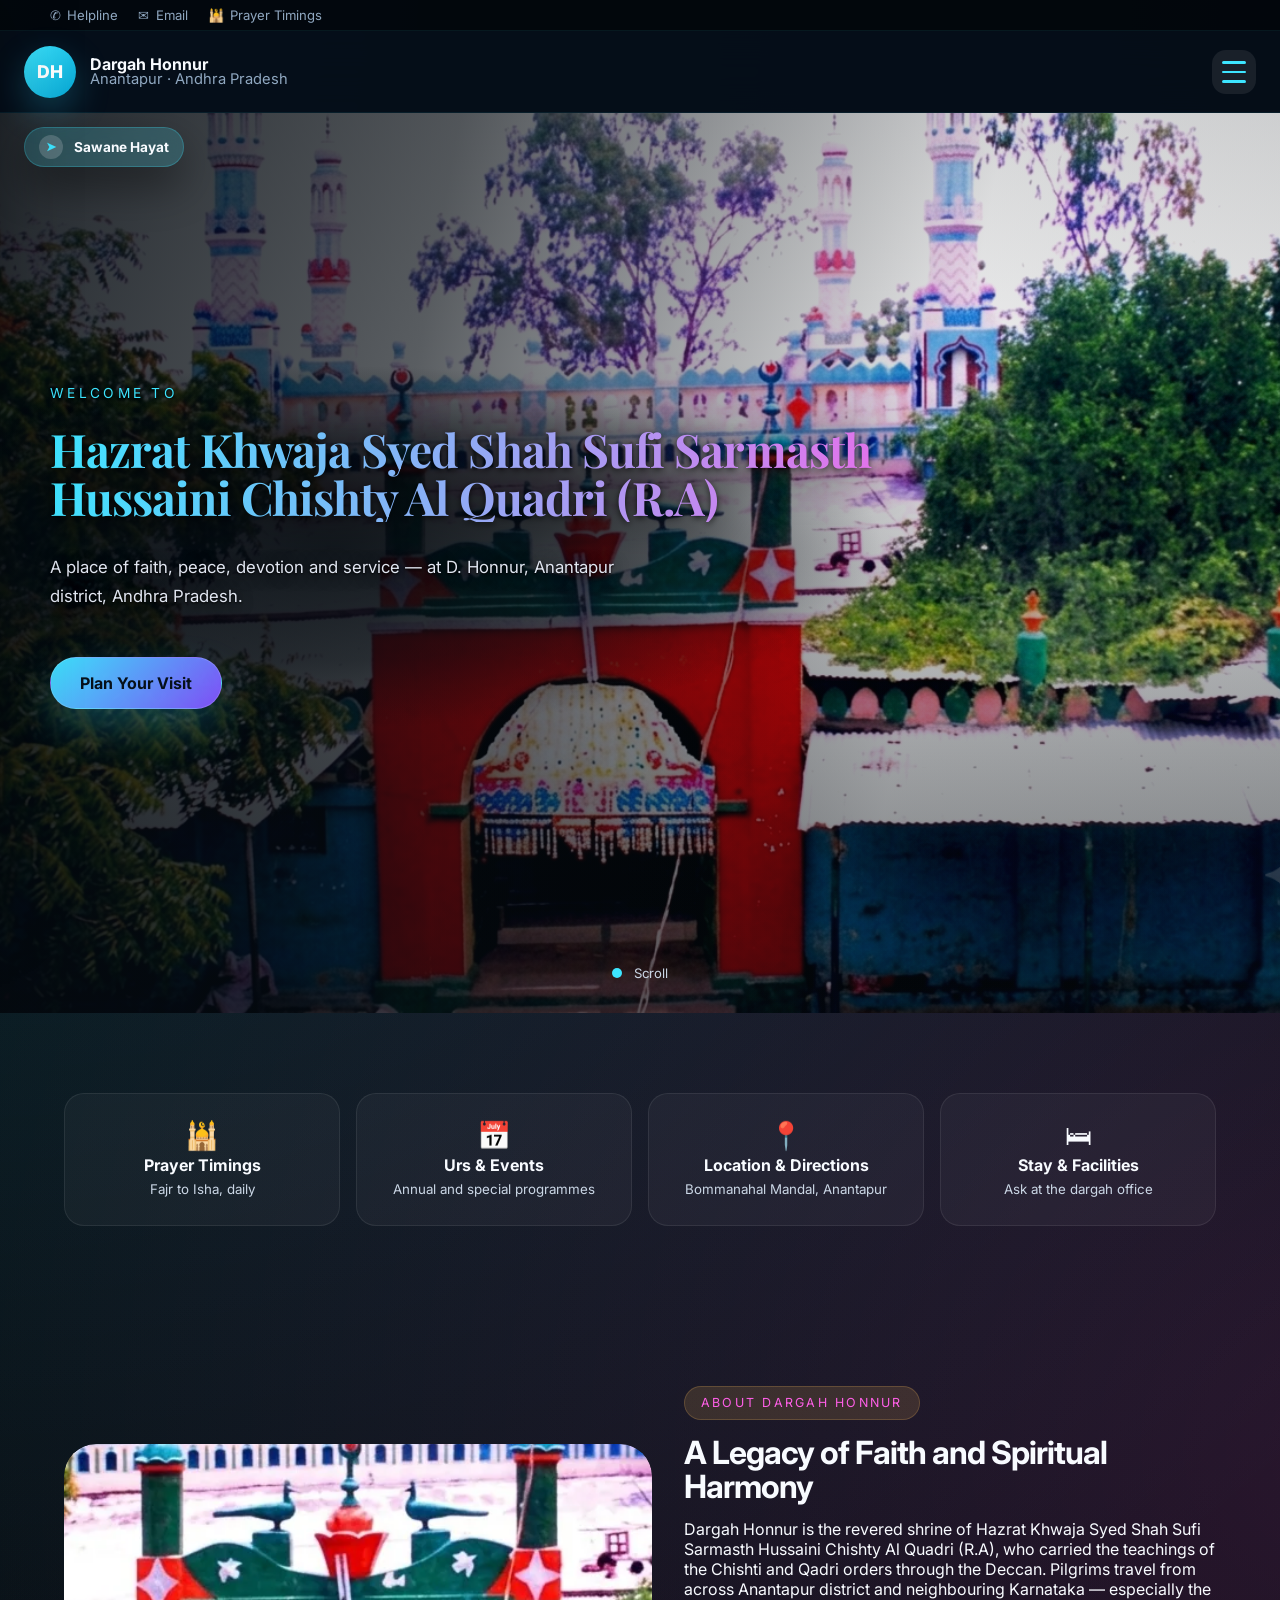
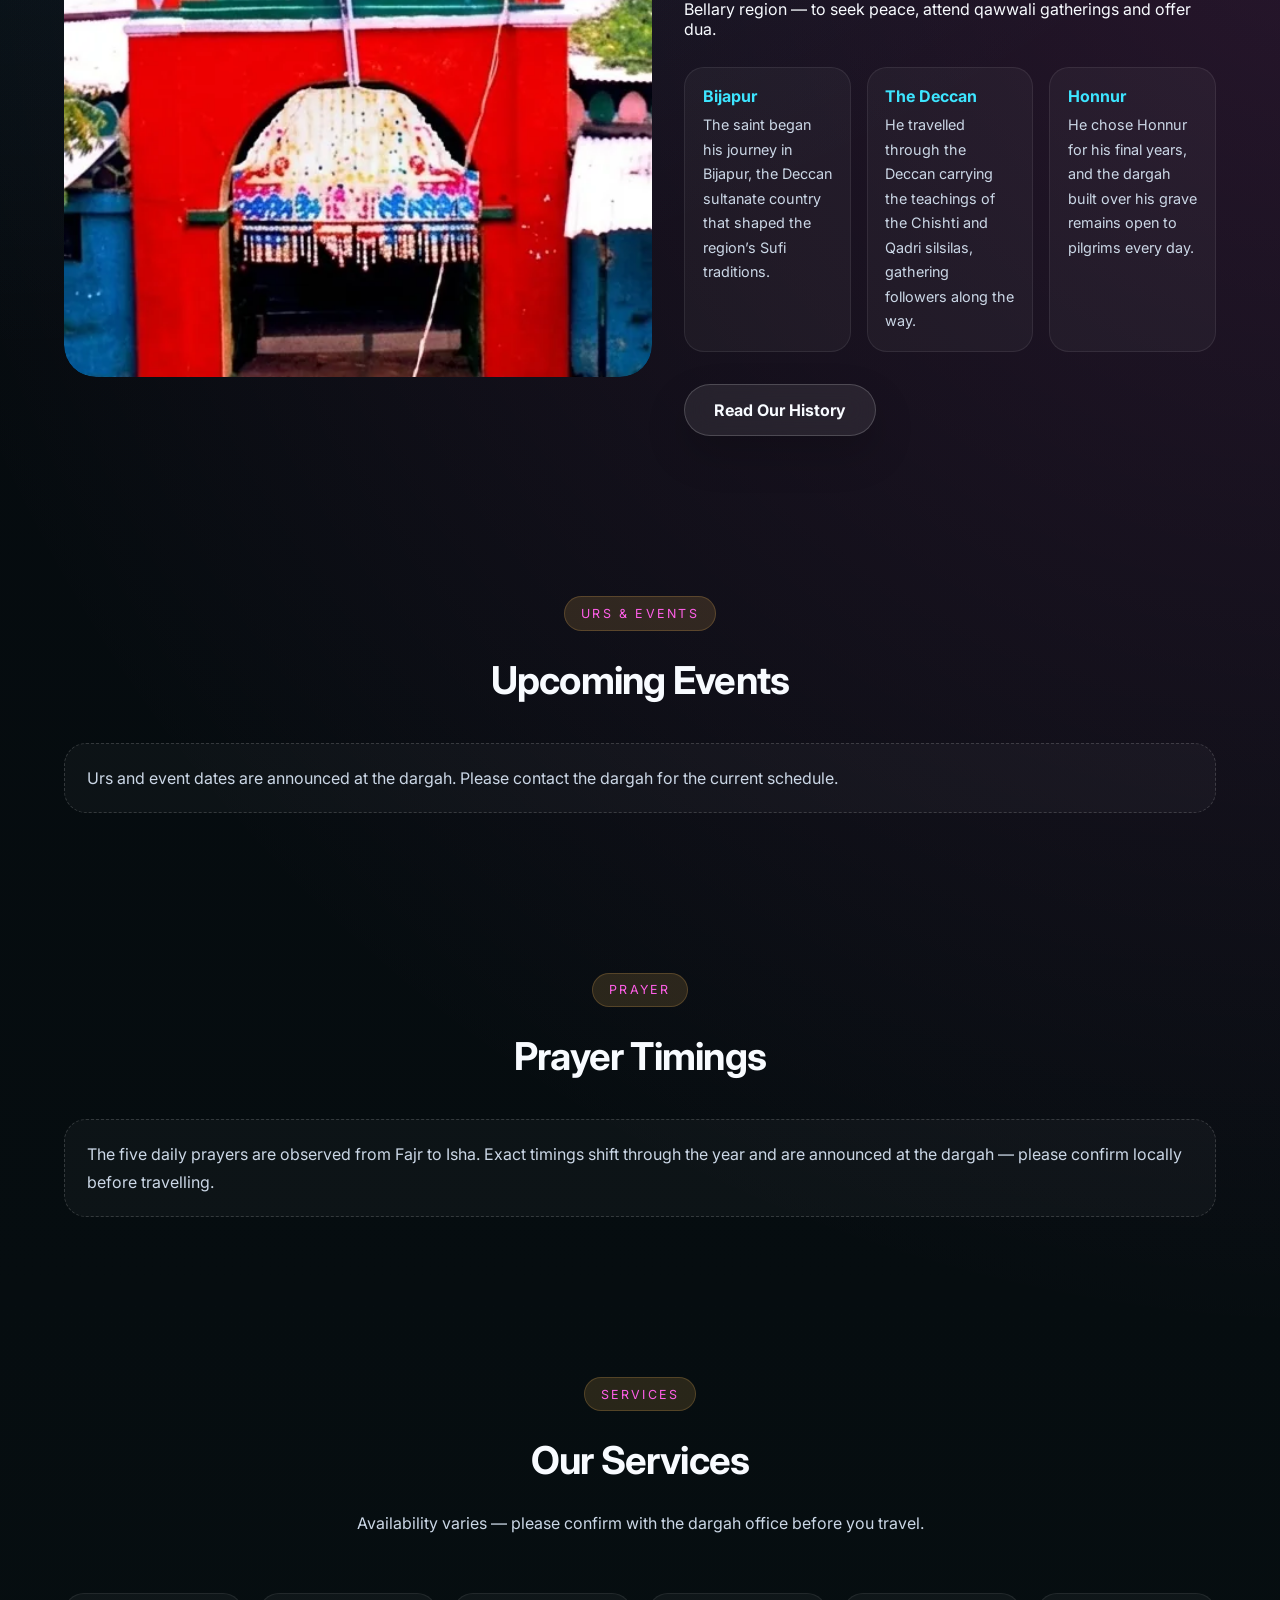
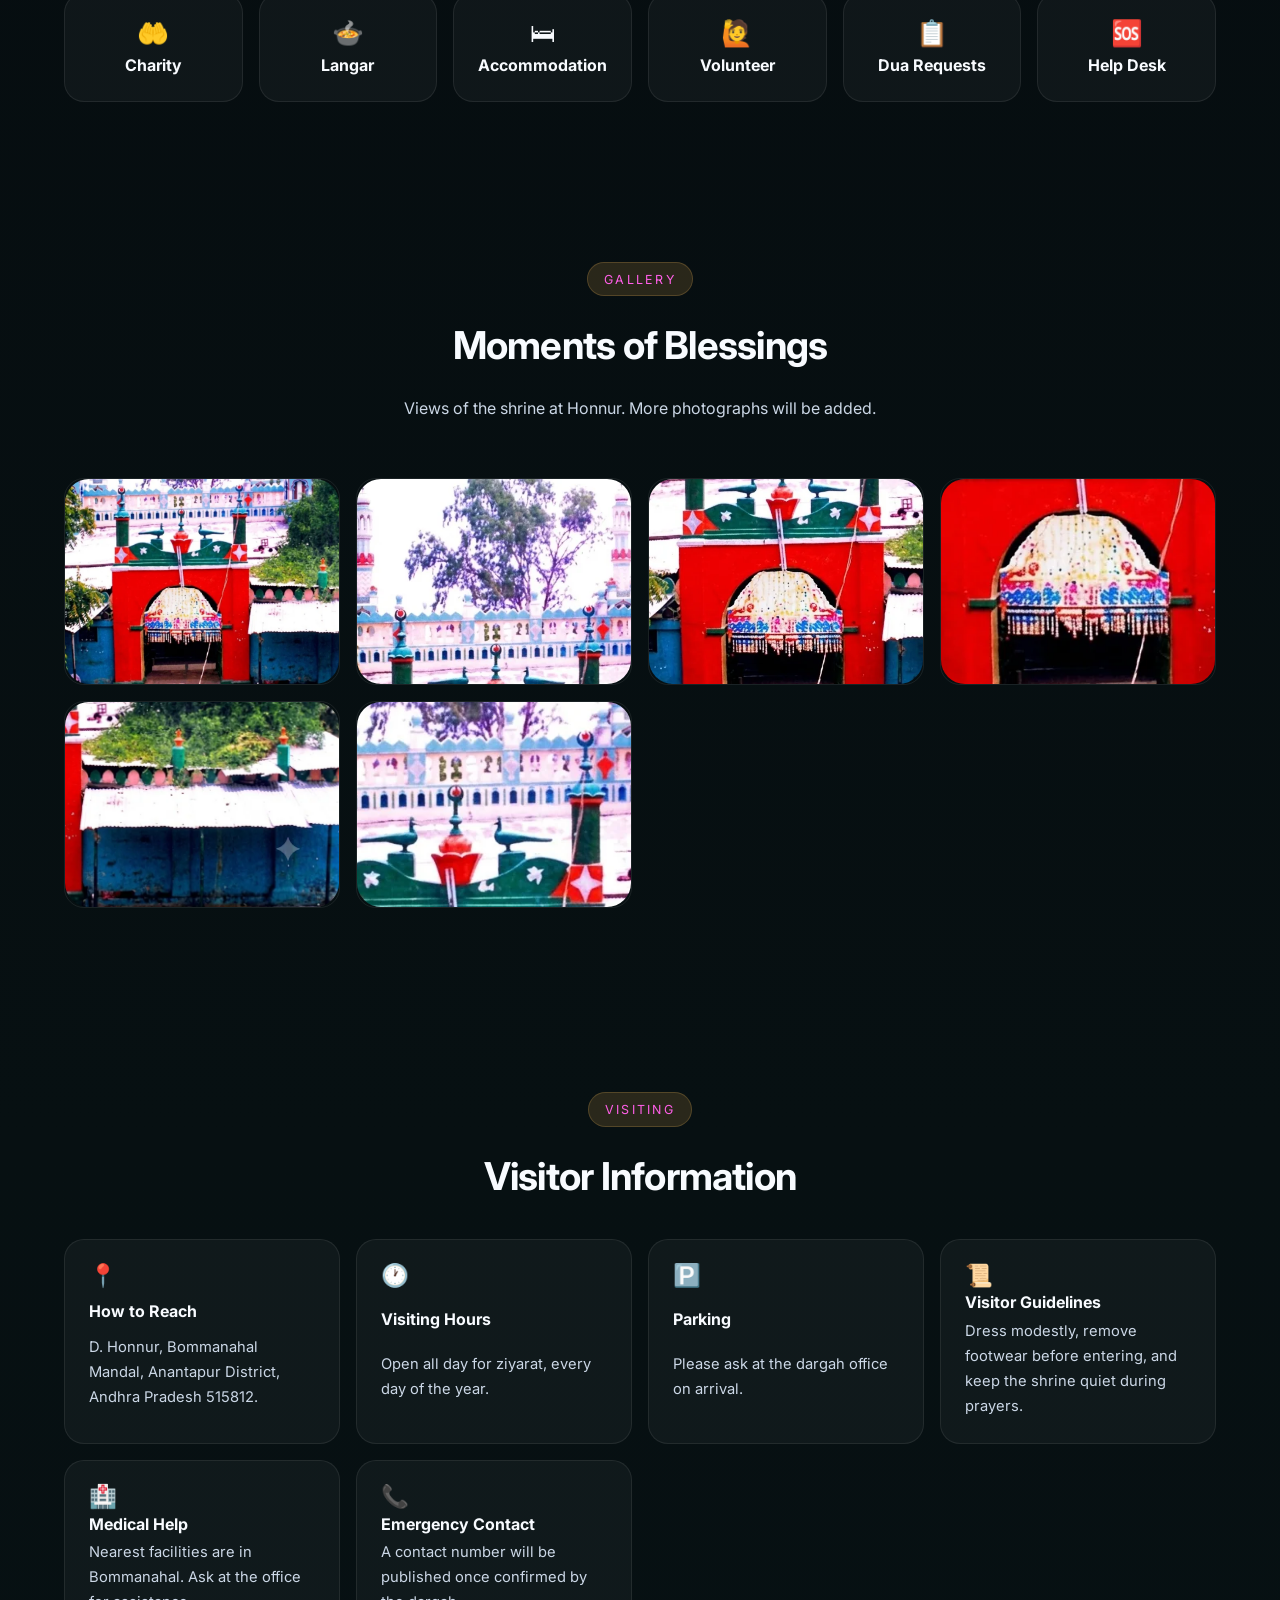
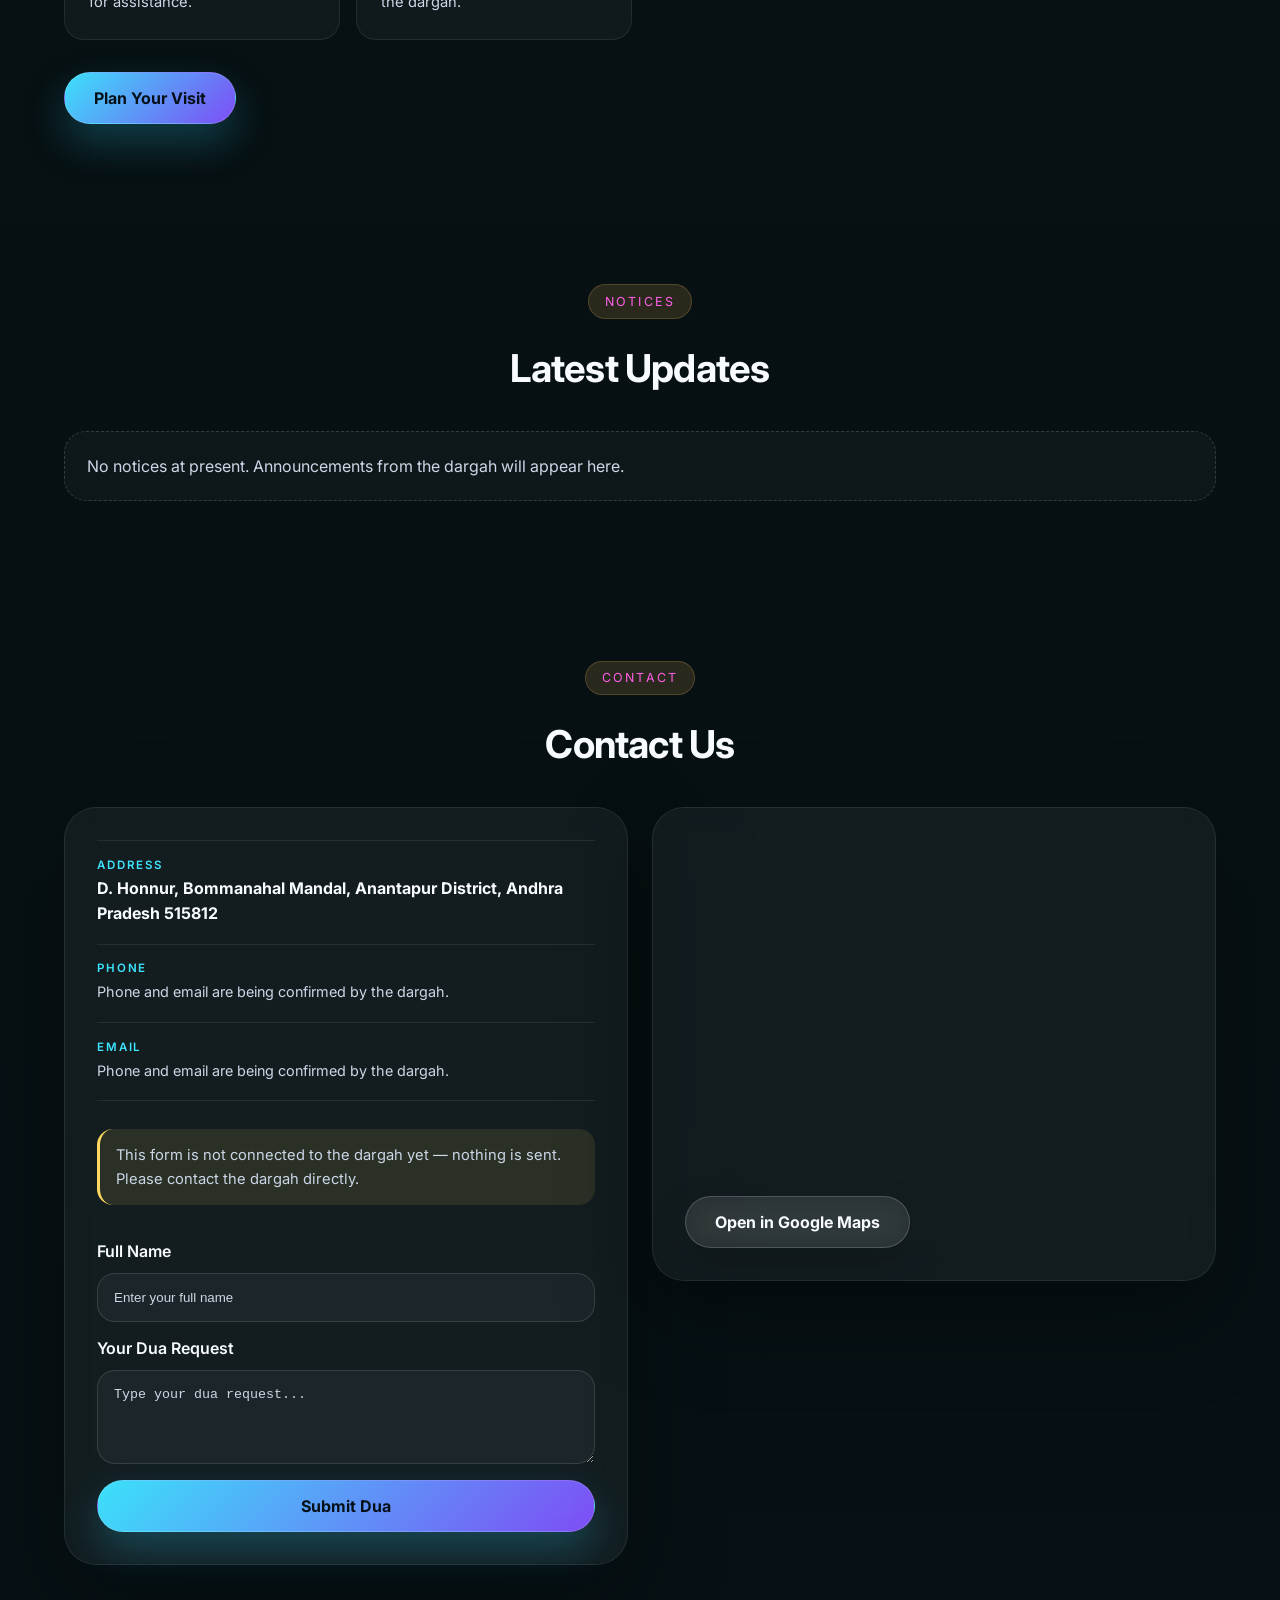
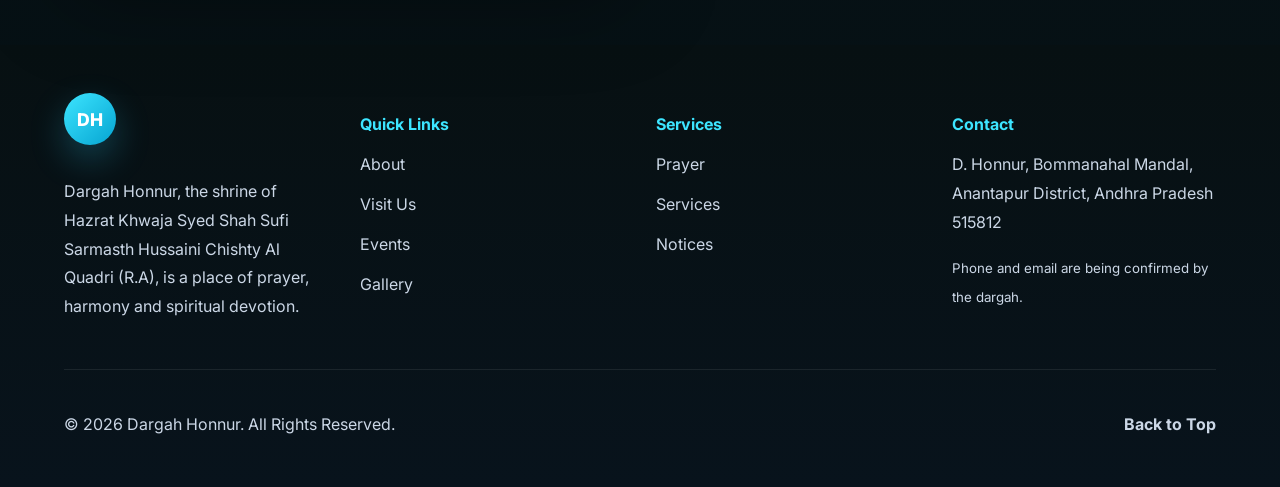
==== html/honnur-vali.html @ 1c740309 "Add Ziyarat directory home page; move shrine page to its own URL The site becomes a directory in fro" ====
<!DOCTYPE html>
<html lang="en" dir="ltr">
<head>
  <meta charset="UTF-8" />
  <meta name="viewport" content="width=device-width, initial-scale=1.0" />
  <title>Hazrat Khwaja Syed Shah Sufi Sarmasth Hussaini Chishty Al Quadri (R.A) | Dargah Honnur</title>
  <meta name="description" content="Dargah Honnur — the shrine of Hazrat Khwaja Syed Shah Sufi Sarmasth Hussaini Chishty Al Quadri (R.A) at D. Honnur, Bommanahal Mandal, Anantapur district, Andhra Pradesh." />
  <meta name="theme-color" content="#04070c" />
  <link rel="preconnect" href="https://fonts.googleapis.com" />
  <link rel="preconnect" href="https://fonts.gstatic.com" crossorigin />
  <link href="https://fonts.googleapis.com/css2?family=Inter:wght@400;500;600;700;800&family=Playfair+Display:wght@600;700;800&family=Noto+Naskh+Arabic:wght@400;500;600;700&family=Noto+Sans+Devanagari:wght@400;500;600;700&display=swap" rel="stylesheet" />
  <link rel="stylesheet" href="./assets/styles.css?v=28" />
  <link rel="stylesheet" href="./assets/effects.css?v=5" />
</head>
<body>
  <div class="scroll-progress" aria-hidden="true"></div>
  <div class="page-shell">

    <header class="site-header" id="top">
      <!-- ---------------------------------------------------------- top bar -->
      <div class="utility-bar">
        <div class="container utility-bar__inner">
          <nav class="utility-links" data-i18n-aria="ariaUtilityLinks" aria-label="Quick contact">
            <a href="#contact"><span aria-hidden="true">✆</span><span data-i18n="utilHelpline">Helpline</span></a>
            <a href="#contact"><span aria-hidden="true">✉</span><span data-i18n="utilEmail">Email</span></a>
            <a href="#prayer"><span aria-hidden="true">🕌</span><span data-i18n="utilPrayer">Prayer Timings</span></a>
          </nav>
          <nav class="lang-switch" data-i18n-aria="ariaLanguageSelection" aria-label="Language selection">
            <a href="#" class="lang-switch__link" data-lang="en" lang="en">English</a>
            <a href="#" class="lang-switch__link" data-lang="ur" lang="ur">اردو</a>
            <a href="#" class="lang-switch__link" data-lang="hi" lang="hi">हिंदी</a>
          </nav>
        </div>
      </div>

      <!-- ----------------------------------------------------------- header -->
      <div class="site-nav">
        <a class="brand" href="#top">
          <span class="logo-mark" aria-hidden="true">DH</span>
          <span class="brand-copy">
            <span class="brand-name" data-i18n="brandName">Dargah Honnur</span>
            <span class="brand-subtitle" data-i18n="brandTagline">Anantapur · Andhra Pradesh</span>
          </span>
        </a>

        <button class="menu-toggle" aria-expanded="false" aria-controls="mobileMenu" data-i18n-aria="ariaOpenMenu" aria-label="Open navigation menu">
          <span></span><span></span><span></span>
        </button>

        <nav class="nav-links" id="primaryMenu" data-i18n-aria="ariaPrimaryNavigation" aria-label="Primary navigation">
          <a class="nav-link" href="#home" data-i18n="navHome">Home</a>
          <a class="nav-link" href="#about" data-i18n="navAbout">About</a>
          <a class="nav-link" href="#visit" data-i18n="navVisit">Visit Us</a>
          <a class="nav-link" href="#prayer" data-i18n="navPrayer">Prayer</a>
          <a class="nav-link" href="#events" data-i18n="navEvents">Urs &amp; Events</a>
          <a class="nav-link" href="#gallery" data-i18n="navGallery">Gallery</a>
        </nav>
      </div>

      <!-- ------------------------------------------------------ mobile menu -->
      <div class="mobile-menu" id="mobileMenu" aria-hidden="true">
        <div class="mobile-menu__panel">
          <div class="mobile-menu__header">
            <div class="brand mobile-brand">
              <span class="logo-mark" aria-hidden="true">DH</span>
              <span class="brand-copy">
                <span class="brand-name" data-i18n="brandName">Dargah Honnur</span>
                <span class="brand-subtitle" data-i18n="brandTagline">Anantapur · Andhra Pradesh</span>
              </span>
            </div>
            <button class="menu-toggle menu-toggle--close" aria-expanded="true" data-i18n-aria="ariaCloseMenu" aria-label="Close menu">
              <span></span><span></span><span></span>
            </button>
          </div>
          <nav class="mobile-nav" data-i18n-aria="ariaMobileNavigation" aria-label="Mobile navigation">
            <a class="mobile-nav__link" href="#home" data-i18n="navHome">Home</a>
            <a class="mobile-nav__link" href="#about" data-i18n="navAbout">About</a>
            <a class="mobile-nav__link" href="#visit" data-i18n="navVisit">Visit Us</a>
            <a class="mobile-nav__link" href="#prayer" data-i18n="navPrayer">Prayer</a>
            <a class="mobile-nav__link" href="#events" data-i18n="navEvents">Urs &amp; Events</a>
            <a class="mobile-nav__link" href="#services" data-i18n="navServices">Services</a>
            <a class="mobile-nav__link" href="#gallery" data-i18n="navGallery">Gallery</a>
            <a class="mobile-nav__link" href="#contact" data-i18n="navContact">Contact</a>
          </nav>
          <div class="mobile-menu__footer">
            <div class="mobile-menu__section">
              <span class="mobile-menu__section-title" data-i18n="mobileStoriesLabel">Spiritual Stories</span>
              <div class="mobile-sawane">
                <button class="mobile-sawane__item" type="button" data-item="sawane" data-i18n="sawaneItem1">Early Life and Blessings</button>
                <button class="mobile-sawane__item" type="button" data-item="karamat" data-i18n="sawaneItem2">Miracles and Karamat</button>
                <button class="mobile-sawane__item" type="button" data-item="heritage" data-i18n="sawaneItem3">Legacy of Service</button>
              </div>
            </div>
            <div class="mobile-menu__section">
              <span class="mobile-menu__section-title" data-i18n="mobileLanguageLabel">Language</span>
              <nav class="mobile-lang" data-i18n-aria="ariaLanguageSelection" aria-label="Language selection">
                <button class="mobile-lang__link" type="button" data-lang="en" lang="en">English</button>
                <button class="mobile-lang__link" type="button" data-lang="ur" lang="ur">اردو</button>
                <button class="mobile-lang__link" type="button" data-lang="hi" lang="hi">हिंदी</button>
              </nav>
            </div>
          </div>
        </div>
        <button class="mobile-menu__overlay" type="button" data-i18n-aria="ariaCloseMenu" aria-label="Close menu"></button>
      </div>
    </header>

    <!-- Floating launcher: outside .site-nav because that element's
         backdrop-filter would become the containing block for position:fixed. -->
    <div class="nav-sawane">
      <button class="btn btn-secondary nav-sawane__btn" id="sawaneCta" type="button" aria-expanded="false" aria-controls="sawaneDropdown"><span class="btn-icon" aria-hidden="true">➤</span><span data-i18n="exploreSawane">Sawane Hayat</span></button>
      <div class="sawane-dropdown" id="sawaneDropdown" aria-hidden="true">
        <div class="sawane-dropdown__header">
          <strong data-i18n="sawaneDropdownTitle">Sawane Hayat</strong>
          <button class="sawane-dropdown__close" type="button" data-i18n-aria="ariaCloseSawane" aria-label="Close sawane list">×</button>
        </div>
        <ul class="sawane-list">
          <li><button class="sawane-list__item" type="button" data-item="sawane" data-i18n="sawaneItem1">Early Life and Blessings</button></li>
          <li><button class="sawane-list__item" type="button" data-item="karamat" data-i18n="sawaneItem2">Miracles and Karamat</button></li>
          <li><button class="sawane-list__item" type="button" data-item="heritage" data-i18n="sawaneItem3">Legacy of Service</button></li>
        </ul>
      </div>
    </div>

    <main>
      <!-- ------------------------------------------------------------- hero -->
      <section class="hero" id="home">
        <div class="hero__visual" aria-hidden="true"></div>
        <div class="hero__overlay"></div>
        <div class="hero__inner container">
          <span class="eyebrow" data-i18n="welcome">Welcome to</span>
          <h1 class="hero__title" data-i18n="heroTitle">Hazrat Khwaja Syed Shah Sufi Sarmasth Hussaini Chishty Al Quadri (R.A)</h1>
          <p class="hero__text" data-i18n="heroTagline">A place of faith, peace, devotion and service — at D. Honnur, Anantapur district, Andhra Pradesh.</p>
          <div class="hero__actions">
            <a class="btn btn-primary" href="#visit" data-i18n="planVisit">Plan Your Visit</a>
          </div>
        </div>
        <a class="scroll-indicator" href="#quick" data-i18n-aria="ariaScrollAbout" aria-label="Scroll to quick access">
          <span class="scroll-indicator__dot"></span>
          <span data-i18n="scrollLabel">Scroll</span>
        </a>
      </section>

      <!-- ----------------------------------------------------- quick access -->
      <section class="section quick" id="quick">
        <div class="container">
          <div class="quick-grid stagger">
            <a class="quick-tile" href="#prayer">
              <span class="quick-tile__icon" aria-hidden="true">🕌</span>
              <strong data-i18n="quickPrayer">Prayer Timings</strong>
              <small data-i18n="quickPrayerNote">Fajr to Isha, daily</small>
            </a>
            <a class="quick-tile" href="#events">
              <span class="quick-tile__icon" aria-hidden="true">📅</span>
              <strong data-i18n="quickEvents">Urs &amp; Events</strong>
              <small data-i18n="quickEventsNote">Annual and special programmes</small>
            </a>
            <a class="quick-tile" href="#visit">
              <span class="quick-tile__icon" aria-hidden="true">📍</span>
              <strong data-i18n="quickLocation">Location &amp; Directions</strong>
              <small data-i18n="quickLocationNote">Bommanahal Mandal, Anantapur</small>
            </a>
            <a class="quick-tile" href="#services">
              <span class="quick-tile__icon" aria-hidden="true">🛏</span>
              <strong data-i18n="quickStay">Stay &amp; Facilities</strong>
              <small data-i18n="quickStayNote">Ask at the dargah office</small>
            </a>
          </div>
        </div>
      </section>

      <!-- ------------------------------------------------------------ about -->
      <section class="section about fade-up" id="about">
        <div class="container section-grid about-grid">
          <div class="about-media">
            <img src="./assets/images/shrine-gateway.webp" alt="The gateway of Dargah Honnur" width="500" height="533" loading="lazy" decoding="async" />
          </div>
          <div class="about-copy">
            <span class="section-label" data-i18n="labelAboutSection">About the Dargah</span>
            <h2 data-i18n="aboutHeading">A shrine of the Deccan</h2>
            <p data-i18n="aboutText">Dargah Honnur is the revered shrine of Hazrat Khwaja Syed Shah Sufi Sarmasth Hussaini Chishty Al Quadri (R.A), who carried the teachings of the Chishti and Qadri orders through the Deccan. Pilgrims travel from across Anantapur district and neighbouring Karnataka — especially the Bellary region — to seek peace, attend qawwali gatherings and offer dua.</p>
            <div class="journey stagger">
              <article><strong data-i18n="historyCard1Title">Bijapur</strong><p data-i18n="historyCard1Text">The saint began his journey in Bijapur, the Deccan sultanate country that shaped the region's Sufi traditions.</p></article>
              <article><strong data-i18n="historyCard2Title">The Deccan</strong><p data-i18n="historyCard2Text">He travelled through the Deccan carrying the teachings of the Chishti and Qadri silsilas, gathering followers along the way.</p></article>
              <article><strong data-i18n="historyCard3Title">Honnur</strong><p data-i18n="historyCard3Text">He chose Honnur for his final years, and the dargah built over his grave remains open to pilgrims every day.</p></article>
            </div>
            <button class="btn btn-outline" type="button" data-item="sawane" data-i18n="readHistory">Read Our History</button>
          </div>
        </div>
      </section>

      <!-- ----------------------------------------------------- announcement -->
      <!-- Hidden until ANNOUNCEMENT is set in script.js. -->
      <section class="section announcement" id="announcement" hidden>
        <div class="container">
          <div class="announce-card">
            <span class="announce-card__tag"><span class="announce-dot" aria-hidden="true"></span><span data-i18n="announceLabel">Important Announcement</span></span>
            <p class="announce-card__text" id="announceText"></p>
            <a class="btn btn-outline" href="#updates" data-i18n="viewAll">View All</a>
          </div>
        </div>
      </section>

      <!-- ----------------------------------------------------------- events -->
      <section class="section events fade-up" id="events">
        <div class="container">
          <div class="section-head">
            <span class="section-label" data-i18n="labelEventsSection">Urs &amp; Events</span>
            <h2 data-i18n="upcomingEvents">Upcoming Events &amp; Urs</h2>
          </div>
          <div class="event-grid" id="eventList" aria-live="polite"></div>
          <div class="event-pending" id="eventsEmpty">
            <p data-i18n="eventsPending">Urs and event dates are announced at the dargah. Please contact the dargah for the current schedule.</p>
          </div>
        </div>
      </section>

      <!-- ----------------------------------------------------------- prayer -->
      <section class="section prayer fade-up" id="prayer">
        <div class="container">
          <div class="section-head">
            <span class="section-label" data-i18n="labelPrayerSection">Prayer</span>
            <h2 data-i18n="prayerHeading">Prayer Timings</h2>
          </div>
          <div class="prayer-grid" id="prayerList"></div>
          <div class="event-pending" id="prayerEmpty">
            <p data-i18n="prayerPending">The five daily prayers are observed from Fajr to Isha. Exact timings shift through the year and are announced at the dargah — please confirm locally before travelling.</p>
          </div>
        </div>
      </section>


      <!-- --------------------------------------------------------- services -->
      <section class="section services fade-up" id="services">
        <div class="container">
          <div class="section-head">
            <span class="section-label" data-i18n="labelServicesSection">Services</span>
            <h2 data-i18n="servicesHeading">Our Services</h2>
            <p class="prose" data-i18n="servicesNote">Availability varies — please confirm with the dargah office before you travel.</p>
          </div>
          <div class="service-grid stagger">
            <article class="service"><span aria-hidden="true">🤲</span><strong data-i18n="svcCharity">Charity</strong></article>
            <article class="service"><span aria-hidden="true">🍲</span><strong data-i18n="svcLangar">Langar</strong></article>
            <article class="service"><span aria-hidden="true">🛏</span><strong data-i18n="svcStay">Accommodation</strong></article>
            <article class="service"><span aria-hidden="true">🙋</span><strong data-i18n="svcVolunteer">Volunteer</strong></article>
            <article class="service"><span aria-hidden="true">📋</span><strong data-i18n="svcRequests">Dua Requests</strong></article>
            <article class="service"><span aria-hidden="true">🆘</span><strong data-i18n="svcHelp">Help Desk</strong></article>
          </div>
        </div>
      </section>

      <!-- ---------------------------------------------------------- gallery -->
      <section class="section gallery fade-up" id="gallery">
        <div class="container">
          <div class="section-head">
            <span class="section-label" data-i18n="labelGallerySection">Gallery</span>
            <h2 data-i18n="galleryHeading">Photo Gallery</h2>
            <p class="prose" data-i18n="galleryNote">Views of the shrine at Honnur. More photographs will be added.</p>
          </div>
          <div class="gallery-grid stagger">
            <figure><img src="./assets/images/shrine-wide.webp" alt="Dargah Honnur seen from the approach" width="900" height="560" loading="lazy" decoding="async" /></figure>
            <figure><img src="./assets/images/shrine-minarets.webp" alt="Minarets and the decorated perimeter wall" width="760" height="350" loading="lazy" decoding="async" /></figure>
            <figure><img src="./assets/images/shrine-gateway.webp" alt="The gateway of Dargah Honnur" width="500" height="533" loading="lazy" decoding="async" /></figure>
            <figure><img src="./assets/images/shrine-entrance.webp" alt="The shrine entrance, hung with a floral curtain" width="340" height="400" loading="lazy" decoding="async" /></figure>
            <figure><img src="./assets/images/shrine-courtyard.webp" alt="Courtyard roofline at Dargah Honnur" width="596" height="423" loading="lazy" decoding="async" /></figure>
            <figure><img src="./assets/images/shrine-arcade.webp" alt="Decorated arcade above the shrine courtyard" width="620" height="250" loading="lazy" decoding="async" /></figure>
          </div>
        </div>
      </section>

      <!-- ----------------------------------------------------- visitor info -->
      <section class="section visit fade-up" id="visit">
        <div class="container">
          <div class="section-head">
            <span class="section-label" data-i18n="labelVisitSection">Visiting</span>
            <h2 data-i18n="visitHeading">Visitor Information</h2>
          </div>
          <div class="visit-grid stagger">
            <article class="visit-item"><span aria-hidden="true">📍</span><strong data-i18n="visitReach">How to Reach</strong><p data-i18n="visitReachText">D. Honnur, Bommanahal Mandal, Anantapur District, Andhra Pradesh 515812.</p></article>
            <article class="visit-item"><span aria-hidden="true">🕐</span><strong data-i18n="visitHours">Visiting Hours</strong><p data-i18n="visitHoursText">Open all day for ziyarat, every day of the year.</p></article>
            <article class="visit-item"><span aria-hidden="true">🅿️</span><strong data-i18n="visitParking">Parking</strong><p data-i18n="visitParkingText">Please ask at the dargah office on arrival.</p></article>
            <article class="visit-item"><span aria-hidden="true">📜</span><strong data-i18n="visitGuide">Visitor Guidelines</strong><p data-i18n="visitGuideText">Dress modestly, remove footwear before entering, and keep the shrine quiet during prayers.</p></article>
            <article class="visit-item"><span aria-hidden="true">🏥</span><strong data-i18n="visitMedical">Medical Help</strong><p data-i18n="visitMedicalText">Nearest facilities are in Bommanahal. Ask at the office for assistance.</p></article>
            <article class="visit-item"><span aria-hidden="true">📞</span><strong data-i18n="visitEmergency">Emergency Contact</strong><p data-i18n="visitEmergencyText">A contact number will be published once confirmed by the dargah.</p></article>
          </div>
          <a class="btn btn-primary" href="#contact" data-i18n="planVisit">Plan Your Visit</a>
        </div>
      </section>

      <!-- ---------------------------------------------------------- updates -->
      <section class="section updates fade-up" id="updates">
        <div class="container">
          <div class="section-head">
            <span class="section-label" data-i18n="labelUpdatesSection">Notices</span>
            <h2 data-i18n="updatesHeading">Latest Updates</h2>
          </div>
          <ul class="update-list" id="updateList" aria-live="polite"></ul>
          <div class="event-pending" id="updatesEmpty">
            <p data-i18n="updatesPending">No notices at present. Announcements from the dargah will appear here.</p>
          </div>
        </div>
      </section>

      <!-- ---------------------------------------------------------- contact -->
      <section class="section contact fade-up" id="contact">
        <div class="container">
          <div class="section-head">
            <span class="section-label" data-i18n="labelContactSection">Contact</span>
            <h2 data-i18n="contactHeading">Contact Us</h2>
          </div>
          <div class="contact-grid">
            <div class="card-panel">
              <dl class="facts">
                <div class="fact">
                  <dt data-i18n="contactAddressLabel">Address</dt>
                  <dd><strong data-i18n="contactAddress">D. Honnur, Bommanahal Mandal, Anantapur District, Andhra Pradesh 515812</strong></dd>
                </div>
                <div class="fact">
                  <dt data-i18n="contactPhoneLabel">Phone</dt>
                  <dd><small data-i18n="contactPending">Being confirmed by the dargah.</small></dd>
                </div>
                <div class="fact">
                  <dt data-i18n="contactEmailLabel">Email</dt>
                  <dd><small data-i18n="contactPending">Being confirmed by the dargah.</small></dd>
                </div>
              </dl>

              <form class="dua-form" id="duaForm">
                <p class="form-notice" data-i18n="duaNotice">This form is not connected to the dargah yet — nothing is sent. Please contact the dargah directly.</p>
                <div class="form-row">
                  <label for="fullName" data-i18n="labelFullName">Full Name</label>
                  <input id="fullName" name="fullName" type="text" placeholder="Enter your full name" data-i18n-placeholder="placeholderFullName" required />
                </div>
                <div class="form-row">
                  <label for="duaRequest" data-i18n="labelDuaRequest">Your Message</label>
                  <textarea id="duaRequest" name="duaRequest" rows="4" placeholder="Type your message..." data-i18n-placeholder="placeholderDuaRequest" required></textarea>
                </div>
                <button class="btn btn-primary" type="submit" data-i18n="submitDua">Send Message</button>
              </form>
            </div>

            <div class="card-panel map-panel">
              <iframe
                class="map-frame"
                title="Map showing Dargah Honnur, Bommanahal Mandal, Anantapur"
                src="https://www.google.com/maps?q=D.Honnur%2C%20Bommanahal%2C%20Anantapur%2C%20Andhra%20Pradesh%20515812&output=embed"
                loading="lazy"
                referrerpolicy="no-referrer-when-downgrade"
                allowfullscreen></iframe>
              <a class="btn btn-outline" href="https://www.google.com/maps/search/?api=1&query=D.Honnur%2C+Bommanahal%2C+Anantapur%2C+Andhra+Pradesh+515812" target="_blank" rel="noopener" data-i18n="openInMaps">Open in Google Maps</a>
            </div>
          </div>
        </div>
      </section>

      <div class="modal-overlay" id="detailModal" aria-hidden="true">
        <div class="modal-content" role="dialog" aria-modal="true" aria-labelledby="modalTitle">
          <button class="modal-close" type="button" data-i18n-aria="ariaCloseDetails" aria-label="Close details">×</button>
          <h3 id="modalTitle"></h3>
          <p id="modalText"></p>
        </div>
      </div>
    </main>

    <!-- ------------------------------------------------------------- footer -->
    <footer>
      <div class="container footer-grid stagger">
        <div class="footer-brand">
          <span class="logo-mark" aria-hidden="true">DH</span>
          <p data-i18n="footerAbout">Dargah Honnur, the shrine of Hazrat Khwaja Syed Shah Sufi Sarmasth Hussaini Chishty Al Quadri (R.A) — a place of prayer, harmony and devotion.</p>
        </div>
        <div>
          <h4 data-i18n="footerQuickLinks">Explore</h4>
          <ul>
            <li><a href="#about" data-i18n="navAbout">About</a></li>
            <li><a href="#visit" data-i18n="navVisit">Visit Us</a></li>
            <li><a href="#events" data-i18n="navEvents">Urs &amp; Events</a></li>
            <li><a href="#gallery" data-i18n="navGallery">Gallery</a></li>
          </ul>
        </div>
        <div>
          <h4 data-i18n="footerServices">Services</h4>
          <ul>
            <li><a href="#prayer" data-i18n="navPrayer">Prayer</a></li>
            <li><a href="#services" data-i18n="navServices">Services</a></li>
            <li><a href="#updates" data-i18n="labelUpdatesSection">Notices</a></li>
          </ul>
        </div>
        <div>
          <h4 data-i18n="footerContact">Contact</h4>
          <p data-i18n="contactAddress">D. Honnur, Bommanahal Mandal, Anantapur District, Andhra Pradesh 515812</p>
          <p><small data-i18n="contactPending">Being confirmed by the dargah.</small></p>
        </div>
      </div>
      <div class="container footer-bottom">
        <p data-i18n="footerCopyright">© 2026 Dargah Honnur. All Rights Reserved.</p>
        <a class="back-to-top" href="#top" data-i18n="backToTop">Back to Top</a>
      </div>
    </footer>

    <button class="to-top" id="toTop" type="button" data-i18n-aria="backToTop" aria-label="Back to Top">↑</button>
  </div>

  <script src="./assets/script.js?v=24"></script>
  <script src="./assets/effects.js?v=4" defer></script>
</body>
</html>
---- html/assets/styles.css ----
﻿:root {
  --bg: #04070c;
  --bg-soft: #0d1829;
  --surface: rgba(255, 255, 255, 0.08);
  --surface-strong: rgba(255, 255, 255, 0.14);
  --surface-alt: rgba(255, 255, 255, 0.05);
  --text: #f8fbff;
  --text-secondary: #cbd7e6;
  --muted: #90a8c1;
  --primary: #3de5ff;
  --secondary: #ff5fe8;
  --accent: #ffd85f;
  --shadow: 0 32px 90px rgba(0, 0, 0, 0.38);
  --radius: 32px;
  --radius-sm: 20px;
  --transition: 0.28s ease;
  --glow: 0 0 32px rgba(61, 229, 255, 0.22);
}

* {
  box-sizing: border-box;
}

html {
  scroll-behavior: smooth;
}

body {
  margin: 0;
  min-height: 100vh;
  font-family: 'Inter', sans-serif;
  color: var(--text);
  background: radial-gradient(circle at top left, rgba(61, 229, 255, 0.18), transparent 20%), radial-gradient(circle at 75% 15%, rgba(255, 95, 232, 0.14), transparent 18%), linear-gradient(180deg, #04070c 0%, #071012 45%, #051219 100%);
  background-size: 140% 140%;
  animation: pulseBg 20s ease-in-out infinite alternate;
  overflow-x: hidden;
  position: relative;
}

body.menu-open {
  overflow: hidden;
}

img {
  display: block;
  max-width: 100%;
}

a {
  color: inherit;
  text-decoration: none;
}

button {
  font: inherit;
  border: none;
  background: none;
  cursor: pointer;
}

.page-shell {
  min-height: 100vh;
}

/* Floating launcher, pinned below the sticky header. Sits under the header
   (z-index 100) and the mobile drawer (101) so neither is ever obscured. */
.nav-sawane {
  position: fixed;
  top: 6rem;
  inset-inline-start: 1.5rem;
  z-index: 95;
  display: inline-flex;
}

/* .btn.<name> so this beats .btn-secondary, which is defined further down. */
.btn.nav-sawane__btn {
  white-space: nowrap;
  min-height: 40px;
  padding: 0.4rem 0.9rem;
  border-radius: 999px;
  font-size: 0.85rem;
  background: rgba(61, 229, 255, 0.18);
  border-color: rgba(61, 229, 255, 0.24);
  box-shadow: 0 18px 44px rgba(0, 0, 0, 0.42);
}

.nav-sawane__btn .btn-icon {
  width: 1.5rem;
  height: 1.5rem;
  font-size: 0.78rem;
}

.nav-action.btn {
  min-height: 40px;
  padding: 0.5rem 1.15rem;
  font-size: 0.88rem;
}

.sawane-dropdown {
  position: absolute;
  top: calc(100% + 0.75rem);
  /* the launcher hugs the leading edge, so the panel opens inward from there */
  inset-inline-start: 0;
  width: min(320px, calc(100vw - 3rem));
  background: rgba(4, 9, 16, 0.96);
  border: 1px solid rgba(61, 229, 255, 0.14);
  border-radius: 22px;
  box-shadow: 0 28px 70px rgba(0,0,0,0.28);
  padding: 1rem;
  display: none;
  z-index: 210;
  pointer-events: auto;
}

.sawane-dropdown.is-open {
  display: block;
}

.sawane-dropdown__header {
  display: flex;
  align-items: center;
  justify-content: space-between;
  gap: 0.75rem;
  margin-bottom: 0.85rem;
}

.sawane-dropdown__header strong {
  font-size: 0.96rem;
  color: var(--text);
}

.sawane-dropdown__close {
  width: 38px;
  height: 38px;
  border-radius: 50%;
  background: rgba(255,255,255,0.08);
  color: var(--text);
  border: 1px solid rgba(255,255,255,0.12);
}

.sawane-list {
  list-style: none;
  margin: 0;
  padding: 0;
  display: grid;
  gap: 0.75rem;
}

.sawane-list__item {
  width: 100%;
  text-align: left;
  padding: 0.85rem 1rem;
  border-radius: 16px;
  background: rgba(255,255,255,0.04);
  color: var(--text);
  border: 1px solid rgba(255,255,255,0.08);
  cursor: pointer;
  transition: background var(--transition), transform var(--transition);
}

.sawane-list__item:hover,
.sawane-list__item:focus-visible {
  background: rgba(61,229,255,0.12);
  transform: translateX(2px);
}

.lang-switch {
  display: flex;
  align-items: center;
  gap: 0.3rem;
  /* now the first of the trailing header controls */
  margin-inline-start: auto;
}

.lang-switch__link {
  display: inline-flex;
  align-items: center;
  justify-content: center;
  padding: 0.3rem 0.6rem;
  font-size: 0.82rem;
  border-radius: 999px;
  border: 1px solid rgba(255, 255, 255, 0.08);
  color: var(--text-secondary);
  background: rgba(255, 255, 255, 0.04);
  transition: background var(--transition), border-color var(--transition), color var(--transition), transform var(--transition);
}

.lang-switch__link:hover,
.lang-switch__link:focus-visible {
  color: var(--text);
  background: rgba(61, 229, 255, 0.18);
  border-color: rgba(61, 229, 255, 0.24);
  transform: translateY(-1px);
}

.lang-switch__link.active {
  color: #fff;
  background: linear-gradient(135deg, rgba(61, 229, 255, 0.24), rgba(255, 95, 232, 0.22));
  border-color: rgba(61, 229, 255, 0.28);
  box-shadow: 0 0 24px rgba(61, 229, 255, 0.18);
}

.site-header {
  position: sticky;
  top: 0;
  z-index: 100;
}

.site-nav {
  display: flex;
  align-items: center;
  justify-content: space-between;
  flex-wrap: wrap;
  gap: 0.7rem;
  row-gap: 0.75rem;
  padding: 0.9rem 1.5rem;
  background: rgba(6, 13, 24, 0.94);
  border-bottom: 1px solid rgba(48, 213, 255, 0.08);
  backdrop-filter: blur(18px);
}

.brand {
  display: flex;
  align-items: center;
  gap: 0.9rem;
}

.logo-mark {
  width: 52px;
  height: 52px;
  border-radius: 50%;
  display: grid;
  place-items: center;
  color: #fff;
  font-weight: 800;
  font-size: 1.1rem;
  background: linear-gradient(135deg, var(--primary), #05a4d1);
  box-shadow: 0 14px 35px rgba(48, 213, 255, 0.25);
}

.brand-copy {
  display: flex;
  flex-direction: column;
  line-height: 1.05;
}

.brand-name {
  font-weight: 700;
}

.brand-subtitle {
  font-size: 0.92rem;
  color: var(--muted);
}

.nav-links {
  display: flex;
  align-items: center;
  justify-content: center;
  gap: 0.35rem;
  flex-wrap: wrap;
  flex: 1 1 auto;
}

.nav-link {
  font-weight: 500;
  color: var(--text-secondary);
  padding: 0.6rem 0.7rem;
  border-radius: 999px;
  transition: color var(--transition), background var(--transition), transform var(--transition);
}

.nav-link:hover,
.nav-link:focus-visible {
  color: var(--primary);
  transform: translateY(-1px);
  background: rgba(48, 213, 255, 0.08);
}

.nav-action {
  display: inline-flex;
  white-space: nowrap;
}

.btn {
  display: inline-flex;
  align-items: center;
  justify-content: center;
  min-height: 48px;
  gap: 0.65rem;
  padding: 0.95rem 1.8rem;
  border-radius: 999px;
  font-weight: 700;
  transition: transform var(--transition), box-shadow var(--transition), background var(--transition), border-color var(--transition);
  position: relative;
  overflow: hidden;
  background: rgba(255, 255, 255, 0.08);
  border: 1px solid rgba(255, 255, 255, 0.14);
  backdrop-filter: blur(14px);
  box-shadow: 0 18px 40px rgba(0,0,0,0.18);
}

.btn:focus-visible {
  outline: 3px solid rgba(61, 229, 255, 0.6);
  outline-offset: 3px;
}

.btn::before {
  content: '';
  position: absolute;
  inset: 0;
  background: rgba(255, 255, 255, 0.14);
  opacity: 0;
  transition: opacity var(--transition);
}

.btn:hover {
  transform: translateY(-2px) scale(1.03);
  box-shadow: 0 30px 80px rgba(61, 229, 255, 0.22);
}

.btn:hover::before {
  opacity: 0.3;
}

.btn-primary {
  background: linear-gradient(135deg, rgba(61, 229, 255, 0.98), rgba(131, 80, 255, 0.96));
  color: #061019;
  box-shadow: 0 18px 40px rgba(48, 213, 255, 0.24);
}

.btn-primary:hover,
.btn-primary:focus-visible {
  box-shadow: 0 28px 64px rgba(48, 213, 255, 0.32);
}

.btn-outline {
  border: 1px solid rgba(255, 255, 255, 0.18);
  color: var(--text);
  background: rgba(255, 255, 255, 0.08);
}

.btn-outline:hover,
.btn-outline:focus-visible {
  background: rgba(255, 255, 255, 0.1);
}

.btn-ghost {
  color: var(--text);
  background: rgba(255, 255, 255, 0.06);
  border: 1px solid rgba(255, 255, 255, 0.12);
}

.btn-secondary {
  background: rgba(255, 255, 255, 0.12);
  color: var(--text);
  border: 1px solid rgba(255, 255, 255, 0.18);
  box-shadow: inset 0 0 0 1px rgba(255, 255, 255, 0.04);
}

.btn-secondary:hover,
.btn-secondary:focus-visible {
  background: rgba(61, 229, 255, 0.12);
  transform: translateY(-2px) scale(1.02);
  box-shadow: 0 25px 55px rgba(61, 229, 255, 0.14);
}

.btn-icon {
  display: inline-flex;
  align-items: center;
  justify-content: center;
  width: 1.85rem;
  height: 1.85rem;
  border-radius: 50%;
  background: rgba(255, 255, 255, 0.18);
  color: var(--primary);
  font-size: 0.95rem;
}

.btn-secondary:hover .btn-icon,
.btn-secondary:focus-visible .btn-icon {
  background: rgba(255, 255, 255, 0.28);
}

.btn-ghost:hover,
.btn-ghost:focus-visible {
  background: rgba(255, 255, 255, 0.12);
}

.menu-toggle {
  display: none;
  width: 44px;
  min-width: 44px;
  height: 44px;
  flex-direction: column;
  justify-content: center;
  gap: 7px;
  background: rgba(255, 255, 255, 0.08);
  border-radius: 14px;
  padding: 0.6rem;
  transition: transform var(--transition), background var(--transition);
}

.menu-toggle span {
  width: 100%;
  height: 2.5px;
  border-radius: 999px;
  background: var(--primary);
  transition: transform var(--transition), opacity var(--transition);
}

.menu-toggle:hover,
.menu-toggle:focus-visible {
  transform: scale(1.02);
  background: rgba(255, 255, 255, 0.12);
}

.menu-toggle.active span:nth-child(1) {
  transform: translateY(7px) rotate(45deg);
}

.menu-toggle.active span:nth-child(2) {
  opacity: 0;
}

.menu-toggle.active span:nth-child(3) {
  transform: translateY(-7px) rotate(-45deg);
}

.hero {
  position: relative;
  min-height: 100vh;
  display: grid;
  align-items: center;
  overflow: hidden;
  padding: 4rem 0 6rem;
}

.hero::before {
  content: '';
  position: absolute;
  inset: 0;
  /* screen blend washes out a full-brightness photo, so keep it faint */
  background: radial-gradient(circle at 20% 15%, rgba(61, 229, 255, 0.1), transparent 18%), radial-gradient(circle at 78% 25%, rgba(255, 95, 232, 0.07), transparent 20%);
  pointer-events: none;
  mix-blend-mode: screen;
}

.hero__visual,
.hero__overlay {
  position: absolute;
  inset: 0;
}

.hero__visual {
  /* user banner for hero background (use Banner.png if present) */
  background-image: url('./images/Banner.png');
  background-size: cover;
  background-position: center;
  background-repeat: no-repeat;
  /* shown at full brightness — legibility comes from the localised scrim below
     plus the text's own shadows, not from dimming the whole photograph */
  filter: saturate(1.06) contrast(1.04);
  /* no base transform: at scale(1) `cover` fits the viewport exactly, so the
     only crop is the aspect-ratio difference */
  animation: heroPulse 22s ease-in-out infinite alternate;
}

/* Localised scrim: enough behind the copy to read against, then clearing away
   almost entirely so the shrine is seen at full strength. */
.hero__overlay {
  background:
    linear-gradient(100deg, rgba(4, 10, 16, 0.86) 0%, rgba(4, 10, 16, 0.66) 32%, rgba(4, 10, 16, 0.34) 52%, rgba(4, 10, 16, 0.08) 70%, rgba(4, 10, 16, 0.12) 100%),
    linear-gradient(180deg, rgba(4, 10, 16, 0.1) 0%, rgba(4, 10, 16, 0) 28%, rgba(4, 10, 16, 0.55) 100%);
}

.hero__inner {
  position: relative;
  z-index: 1;
  display: grid;
  grid-template-columns: minmax(0, 1.1fr) minmax(0, 0.9fr);
  align-items: center;
  gap: clamp(2rem, 4vw, 4rem);
}

.hero__copy {
  max-width: 40rem;
}

.eyebrow {
  display: inline-flex;
  margin-bottom: 1rem;
  color: var(--primary);
  font-size: 0.86rem;
  letter-spacing: 0.24em;
  text-transform: uppercase;
}

.hero__title {
  margin: 0;
  font-family: 'Playfair Display', serif;
  font-size: clamp(2.4rem, 3.6vw, 4.15rem);
  line-height: 1.04;
  letter-spacing: -0.02em;
  background: linear-gradient(100deg, var(--primary), var(--secondary));
  -webkit-background-clip: text;
  background-clip: text;
  -webkit-text-fill-color: transparent;
  /* text-shadow would show through the transparent fill; drop-shadow traces
     the glyph outline instead, so the gradient stays readable on the photo */
  filter: drop-shadow(0 2px 3px rgba(0, 0, 0, 0.7)) drop-shadow(0 4px 22px rgba(0, 0, 0, 0.75));
}

/* tight shadow for edge definition, wide one to lift off busy detail */
.eyebrow,
.hero__text {
  text-shadow: 0 1px 2px rgba(0, 0, 0, 0.95), 0 2px 16px rgba(0, 0, 0, 0.8);
}

.hero__text {
  max-width: 46ch;
  margin: 1.4rem 0 2.25rem;
  color: rgba(238, 243, 255, 0.95);
  font-size: 1.05rem;
  line-height: 1.75;
}

.hero__actions {
  display: flex;
  flex-wrap: wrap;
  align-items: center;
  gap: 0.9rem;
  animation: floatUp 0.9s ease-out both;
}

/* Practical details a pilgrim actually needs, paired with the hero copy. */
.visit-card {
  display: grid;
  gap: 1.35rem;
  padding: 1.85rem;
  border-radius: var(--radius);
  background: rgba(6, 13, 22, 0.74);
  border: 1px solid rgba(255, 255, 255, 0.1);
  backdrop-filter: blur(22px);
  box-shadow: 0 40px 110px rgba(0, 0, 0, 0.45);
}

.visit-card__status {
  display: inline-flex;
  align-items: center;
  gap: 0.55rem;
  justify-self: start;
  margin: 0;
  padding: 0.5rem 0.95rem;
  border-radius: 999px;
  background: rgba(74, 222, 128, 0.12);
  border: 1px solid rgba(74, 222, 128, 0.24);
  color: var(--text-secondary);
  font-size: 0.82rem;
}

.visit-card__pulse {
  width: 8px;
  height: 8px;
  border-radius: 50%;
  background: #4ade80;
  box-shadow: 0 0 0 0 rgba(74, 222, 128, 0.55);
  animation: statusPulse 2.4s ease-out infinite;
}

@keyframes statusPulse {
  to {
    box-shadow: 0 0 0 11px rgba(74, 222, 128, 0);
  }
}

.visit-card__list {
  margin: 0;
}

.visit-card__row {
  display: grid;
  gap: 0.3rem;
  padding: 1rem 0;
  border-top: 1px solid rgba(255, 255, 255, 0.08);
}

.visit-card__row:first-child {
  padding-top: 0;
  border-top: none;
}

.visit-card__row:last-child {
  padding-bottom: 0;
}

.visit-card__row dt {
  color: var(--primary);
  font-size: 0.72rem;
  letter-spacing: 0.16em;
  text-transform: uppercase;
}

.visit-card__row dd {
  display: grid;
  gap: 0.2rem;
  margin: 0;
}

.visit-card__row strong {
  font-size: 1.05rem;
  line-height: 1.4;
  color: #f9fbff;
}

.visit-card__row small {
  color: var(--text-secondary);
  font-size: 0.85rem;
}

.scroll-indicator {
  position: absolute;
  left: 50%;
  bottom: 2rem;
  transform: translateX(-50%);
  display: flex;
  align-items: center;
  gap: 0.75rem;
  color: var(--text-secondary);
  font-size: 0.82rem;
  text-decoration: none;
}

.scroll-indicator__dot {
  width: 10px;
  height: 10px;
  border-radius: 50%;
  background: var(--primary);
  animation: pulse 1.4s infinite ease-in-out alternate;
}

.section {
  padding: 5rem 2rem;
}

.container {
  width: min(1180px, calc(100% - 4rem));
  margin: 0 auto;
}

.section-grid {
  display: grid;
  gap: 2rem;
}

.about-grid {
  grid-template-columns: 1.05fr 0.95fr;
  align-items: center;
}

.about-media img,
.history-media img,
.biography-media img,
.video-card img,
.testimonial-avatar img {
  width: 100%;
  border-radius: var(--radius);
  object-fit: cover;
  box-shadow: 0 24px 70px rgba(0, 0, 0, 0.2);
}

@keyframes floatUp {
  from {
    opacity: 0;
    transform: translateY(18px);
  }
  to {
    opacity: 1;
    transform: translateY(0);
  }
}

.info-panel {
  position: fixed;
  left: 1.5rem;
  top: 6rem;
  width: 320px;
  max-height: calc(100vh - 8rem);
  background: rgba(4, 9, 16, 0.95);
  border: 1px solid rgba(61, 229, 255, 0.12);
  backdrop-filter: blur(20px);
  border-radius: 28px;
  padding: 1.5rem;
  box-shadow: 0 36px 80px rgba(0, 0, 0, 0.28);
  transform: translateX(-120%);
  transition: transform 0.35s ease;
  z-index: 120;
}

.info-panel.is-open {
  transform: translateX(0);
}

.info-panel__header {
  display: flex;
  align-items: flex-start;
  justify-content: space-between;
  gap: 1rem;
  margin-bottom: 1.2rem;
}

.info-panel__header h3 {
  margin: 0;
  font-size: 1.05rem;
}

.panel-close,
.modal-close {
  width: 40px;
  height: 40px;
  display: grid;
  place-items: center;
  border-radius: 50%;
  color: var(--text);
  background: rgba(255, 255, 255, 0.06);
  border: 1px solid rgba(255, 255, 255, 0.1);
  font-size: 1.45rem;
}

.info-panel__list {
  display: grid;
  gap: 0.9rem;
}

.info-item {
  text-align: left;
  width: 100%;
  padding: 1rem 1.1rem;
  border-radius: 18px;
  border: 1px solid rgba(61, 229, 255, 0.14);
  background: rgba(255, 255, 255, 0.03);
  color: var(--text);
  font-weight: 600;
  cursor: pointer;
  transition: background var(--transition), border-color var(--transition);
}

.info-item:hover,
.info-item:focus-visible {
  background: rgba(61, 229, 255, 0.12);
  border-color: rgba(61, 229, 255, 0.24);
}

.info-panel__footer {
  margin-top: 1.2rem;
  font-size: 0.95rem;
  color: var(--text-secondary);
}

.modal-overlay {
  position: fixed;
  inset: 0;
  background: rgba(0, 0, 0, 0.7);
  display: none;
  align-items: center;
  justify-content: center;
  padding: 1.5rem;
  z-index: 130;
}

.modal-overlay.is-open {
  display: flex;
}

.modal-content {
  width: min(520px, 100%);
  background: rgba(4, 9, 16, 0.96);
  border-radius: 28px;
  border: 1px solid rgba(61, 229, 255, 0.17);
  box-shadow: 0 40px 120px rgba(0, 0, 0, 0.35);
  padding: 2rem;
  position: relative;
}

.modal-content h3 {
  margin: 0 0 1rem;
  font-size: 1.4rem;
}

.modal-content p {
  margin: 0;
  line-height: 1.85;
  color: var(--text-secondary);
}

.modal-close {
  position: absolute;
  top: 1rem;
  right: 1rem;
}

@media (max-width: 900px) {
  .info-panel {
    width: 100%;
    left: 0;
    top: 0;
    border-radius: 0;
    max-height: 100vh;
  }
}

@media (max-width: 700px) {
  .hero__actions {
    flex-direction: column;
    align-items: stretch;
  }
}

.testimonial-avatar {
  width: 72px;
  height: 72px;
  border-radius: 50%;
  overflow: hidden;
  margin-bottom: 1.2rem;
  border: 2px solid rgba(61, 229, 255, 0.3);
}

.about-copy h2,
.history-copy h2,
.biography-copy h2,
.gallery h3,
.request-panel h3,
.testimonial-panel h3 {
  margin: 0 0 1rem;
  font-size: clamp(2rem, 2.5vw, 3rem);
  letter-spacing: -0.03em;
  line-height: 1.05;
}

.section-label {
  display: inline-flex;
  align-items: center;
  justify-content: center;
  padding: 0.55rem 1rem;
  border-radius: 999px;
  background: rgba(255, 191, 89, 0.14);
  border: 1px solid rgba(255, 191, 89, 0.2);
  color: var(--secondary);
  font-size: 0.78rem;
  letter-spacing: 0.18em;
  text-transform: uppercase;
  margin-bottom: 1rem;
}

.history-grid {
  grid-template-columns: 0.95fr 1.05fr;
  align-items: center;
}

.history-cards {
  display: grid;
  grid-template-columns: repeat(3, minmax(0, 1fr));
  gap: 1rem;
  margin: 2rem 0 2.2rem;
}

.info-card,
.card-panel,
.testimonial,
.qr-frame {
  background: rgba(255, 255, 255, 0.05);
  border: 1px solid rgba(255, 255, 255, 0.08);
  border-radius: var(--radius);
}

.info-card {
  padding: 1.55rem;
  transition: transform var(--transition), border-color var(--transition), box-shadow var(--transition);
}

.info-card:hover {
  transform: translateY(-3px);
  border-color: rgba(48, 213, 255, 0.18);
  box-shadow: 0 20px 50px rgba(0, 0, 0, 0.16);
}

.info-card strong {
  display: block;
  margin-bottom: 0.8rem;
  color: var(--primary);
}

.info-card p {
  margin: 0;
  line-height: 1.75;
  color: var(--text-secondary);
}

.card-panel {
  padding: 2rem;
  box-shadow: var(--shadow);
  backdrop-filter: blur(14px);
}

.card-panel:hover {
  transform: translateY(-3px);
}

.events-grid {
  grid-template-columns: 1fr 0.95fr;
}

.event-list {
  display: grid;
  gap: 1rem;
  margin: 1.5rem 0 2rem;
}

.event-list article {
  display: flex;
  gap: 1rem;
  align-items: center;
  padding: 1rem 1.2rem;
  border-radius: 22px;
  background: rgba(255, 255, 255, 0.04);
  border: 1px solid rgba(255, 255, 255, 0.08);
  transition: transform var(--transition), background var(--transition);
}

.event-list article:hover {
  transform: translateX(8px);
  background: rgba(255, 255, 255, 0.08);
}

.event-date {
  min-width: 72px;
  min-height: 72px;
  display: grid;
  place-items: center;
  border-radius: 22px;
  background: rgba(48, 213, 255, 0.14);
  color: var(--primary);
  font-weight: 700;
  border: 1px solid rgba(48, 213, 255, 0.2);
}

.live-card .video-card {
  position: relative;
  border-radius: var(--radius);
  overflow: hidden;
  margin-bottom: 1.75rem;
}

.live-badge {
  position: absolute;
  top: 1.2rem;
  left: 1.2rem;
  padding: 0.55rem 0.9rem;
  border-radius: 999px;
  background: #d94c4c;
  color: #fff;
  font-size: 0.82rem;
  z-index: 1;
}

.play-button {
  position: absolute;
  inset: 0;
  margin: auto;
  width: 72px;
  height: 72px;
  border-radius: 50%;
  background: rgba(6, 13, 24, 0.84);
  box-shadow: 0 16px 38px rgba(0, 0, 0, 0.28);
}

.play-button::before {
  content: '';
  position: absolute;
  left: 50%;
  top: 50%;
  transform: translate(-40%, -50%);
  border-top: 12px solid transparent;
  border-bottom: 12px solid transparent;
  border-left: 18px solid #fff;
}

.play-button:hover,
.play-button:focus-visible {
  transform: scale(1.05);
}

.bio-points {
  display: grid;
  grid-template-columns: repeat(3, minmax(0, 1fr));
  gap: 1rem;
  margin-bottom: 1.75rem;
}

.bio-points article {
  padding: 1.25rem;
  transition: transform var(--transition), border-color var(--transition), box-shadow var(--transition);
}

.bio-points article:hover {
  transform: translateY(-2px);
  border-color: rgba(48, 213, 255, 0.18);
  box-shadow: 0 18px 42px rgba(0, 0, 0, 0.14);
}

.bio-points strong {
  display: block;
  margin-bottom: 0.85rem;
  color: var(--primary);
}

.bio-points p {
  margin: 0;
  color: var(--text-secondary);
  line-height: 1.78;
}

.gallery-header {
  display: flex;
  align-items: center;
  justify-content: space-between;
  gap: 1rem;
  flex-wrap: wrap;
}

.gallery-tabs {
  display: flex;
  flex-wrap: wrap;
  gap: 0.75rem;
}

.gallery-tab {
  border: 1px solid rgba(255, 255, 255, 0.12);
  background: rgba(255, 255, 255, 0.04);
  padding: 0.8rem 1.1rem;
  border-radius: 999px;
  color: var(--text-secondary);
  transition: transform var(--transition), border-color var(--transition), background var(--transition), color var(--transition);
}

.gallery-tab:hover,
.gallery-tab:focus-visible {
  transform: translateY(-1px);
  background: rgba(255, 255, 255, 0.1);
  border-color: rgba(48, 213, 255, 0.2);
}

.gallery-tab.active {
  background: linear-gradient(135deg, var(--primary), #0aa9d4);
  color: #061019;
  border-color: transparent;
}

.gallery-grid {
  display: grid;
  grid-template-columns: repeat(3, minmax(0, 1fr));
  gap: 1rem;
  margin: 2rem 0 1.5rem;
}

.gallery-grid img {
  border-radius: 24px;
  transform: translateZ(0);
  transition: transform var(--transition), box-shadow var(--transition);
}

.gallery-grid img:hover {
  transform: scale(1.04);
  box-shadow: 0 18px 44px rgba(0, 0, 0, 0.18);
}

.request-panel,

.dua-form {
  display: grid;
  gap: 1rem;
}

.form-row {
  display: grid;
  gap: 0.75rem;
}

.form-row label {
  font-weight: 600;
}

.form-row input,
.form-row textarea {
  width: 100%;
  border-radius: 18px;
  border: 1px solid rgba(255, 255, 255, 0.12);
  background: rgba(255, 255, 255, 0.04);
  color: var(--text);
  padding: 1rem 1rem;
  transition: border-color var(--transition), background var(--transition);
}

.form-row input::placeholder,
.form-row textarea::placeholder {
  color: var(--text-secondary);
}

.form-row input:focus,
.form-row textarea:focus {
  outline: none;
  border-color: rgba(48, 213, 255, 0.4);
  background: rgba(255, 255, 255, 0.08);
}

.qr-card {
  display: flex;
  justify-content: center;
}

.qr-frame {
  width: min(100%, 320px);
  padding: 1.4rem;
  text-align: center;
}

.qr-frame h3 {
  margin: 0;
  font-size: 1.05rem;
}

.testimonial-panel {
  padding: 2rem;
}

.testimonial-slider {
  display: grid;
  grid-template-columns: auto 1fr auto;
  gap: 1rem;
  align-items: center;
}

.slide-btn {
  width: 54px;
  height: 54px;
  border-radius: 50%;
  background: rgba(255, 255, 255, 0.08);
  color: var(--text);
  display: grid;
  place-items: center;
  font-size: 1.35rem;
  transition: transform var(--transition), background var(--transition);
}

.slide-btn:hover,
.slide-btn:focus-visible {
  transform: scale(1.05);
  background: rgba(48, 213, 255, 0.16);
}

.testimonial-cards {
  position: relative;
  min-height: 180px;
  overflow: hidden;
}

.testimonial {
  position: absolute;
  inset: 0;
  opacity: 0;
  transform: translateX(30px);
  transition: opacity 0.4s ease, transform 0.4s ease;
  padding: 1.5rem;
  border-radius: var(--radius);
  box-shadow: 0 18px 50px rgba(0, 0, 0, 0.18);
}

.testimonial.active {
  opacity: 1;
  transform: translateX(0);
  position: relative;
}

.testimonial p {
  line-height: 1.8;
  margin: 0;
  color: var(--text-secondary);
}

.testimonial footer {
  display: flex;
  justify-content: space-between;
  align-items: center;
  gap: 1rem;
  margin-top: 1.5rem;
  flex-wrap: wrap;
}

.testimonial strong {
  color: var(--primary);
}

footer {
  padding: 3rem 2rem 2rem;
  background: linear-gradient(180deg, #071012 0%, #08131c 100%);
}

.footer-grid {
  display: grid;
  grid-template-columns: repeat(4, minmax(0, 1fr));
  gap: 2rem;
  margin-bottom: 2rem;
}

.footer-brand {
  display: grid;
  gap: 1rem;
}

.footer-brand p,
footer p,
footer li {
  color: var(--text-secondary);
  line-height: 1.8;
}

footer h4 {
  margin-bottom: 1rem;
  color: var(--primary);
}

.footer-grid ul {
  list-style: none;
  padding: 0;
  margin: 0;
  display: grid;
  gap: 0.7rem;
}

.footer-grid li a,
.social-links a,
.back-to-top {
  color: var(--text-secondary);
}

.footer-grid li a:hover,
.social-links a:hover,
.back-to-top:hover {
  color: var(--primary);
}

.footer-bottom {
  display: flex;
  align-items: center;
  justify-content: space-between;
  gap: 1rem;
  border-top: 1px solid rgba(255, 255, 255, 0.08);
  padding-top: 1.5rem;
}

.footer-actions {
  display: flex;
  align-items: center;
  gap: 1.2rem;
  flex-wrap: wrap;
}

.social-links {
  display: flex;
  gap: 1rem;
  flex-wrap: wrap;
}

.back-to-top {
  font-weight: 700;
}

.mobile-menu {
  display: none;
}

.mobile-menu.is-open .mobile-menu__panel {
  transform: translateX(0);
}

.mobile-menu__overlay {
  position: fixed;
  inset: 0;
  background: rgba(0, 0, 0, 0.48);
  opacity: 0;
  pointer-events: none;
  transition: opacity var(--transition);
}

.mobile-menu.is-open .mobile-menu__overlay {
  opacity: 1;
  pointer-events: auto;
}

.mobile-menu__panel {
  position: fixed;
  top: 0;
  left: 0;
  width: min(92vw, 360px);
  height: 100vh;
  padding: 2rem 1.5rem;
  display: flex;
  flex-direction: column;
  gap: 1.5rem;
  /* the drawer now carries nav + stories + language, so it has to scroll */
  overflow-y: auto;
  overscroll-behavior: contain;
  transform: translateX(-110%);
  transition: transform var(--transition);
  background: rgba(7, 16, 24, 0.98);
  box-shadow: 24px 0 80px rgba(0, 0, 0, 0.4);
  z-index: 101;
}

.mobile-menu__header {
  display: flex;
  align-items: center;
  justify-content: space-between;
  gap: 1rem;
}

.mobile-brand .brand-copy {
  gap: 0.1rem;
}

.mobile-nav {
  display: grid;
  gap: 0.85rem;
}

.mobile-nav__link {
  display: block;
  padding: 0.95rem 1rem;
  border-radius: 18px;
  background: rgba(255, 255, 255, 0.04);
  color: var(--text);
  transition: background var(--transition), transform var(--transition);
}

.mobile-nav__link:hover,
.mobile-nav__link:focus-visible {
  background: rgba(48, 213, 255, 0.12);
  transform: translateX(3px);
}

.mobile-menu__footer {
  display: grid;
  gap: 1.5rem;
  margin-top: auto;
  padding-top: 0.5rem;
}

.mobile-menu__section {
  display: grid;
  gap: 0.7rem;
}

.mobile-menu__section-title {
  color: var(--primary);
  font-size: 0.74rem;
  letter-spacing: 0.18em;
  text-transform: uppercase;
}

.mobile-sawane {
  display: grid;
  gap: 0.6rem;
}

.mobile-sawane__item {
  text-align: left;
  padding: 0.8rem 1rem;
  border-radius: 16px;
  background: rgba(255, 255, 255, 0.04);
  border: 1px solid rgba(255, 255, 255, 0.08);
  color: var(--text);
  transition: background var(--transition), transform var(--transition);
}

.mobile-sawane__item:hover,
.mobile-sawane__item:focus-visible {
  background: rgba(61, 229, 255, 0.12);
  transform: translateX(3px);
}

.mobile-lang {
  display: flex;
  flex-wrap: wrap;
  gap: 0.5rem;
}

.mobile-lang__link {
  flex: 1 1 auto;
  padding: 0.6rem 0.9rem;
  border-radius: 999px;
  border: 1px solid rgba(255, 255, 255, 0.08);
  background: rgba(255, 255, 255, 0.04);
  color: var(--text-secondary);
  transition: background var(--transition), border-color var(--transition), color var(--transition);
}

.mobile-lang__link:hover,
.mobile-lang__link:focus-visible {
  color: var(--text);
  background: rgba(61, 229, 255, 0.18);
  border-color: rgba(61, 229, 255, 0.24);
}

.mobile-lang__link.active {
  color: #fff;
  background: linear-gradient(135deg, rgba(61, 229, 255, 0.24), rgba(255, 95, 232, 0.22));
  border-color: rgba(61, 229, 255, 0.28);
}

.btn-block {
  width: 100%;
}

.toast {
  position: fixed;
  right: 1.25rem;
  bottom: 1.25rem;
  padding: 1rem 1.4rem;
  border-radius: 18px;
  background: linear-gradient(135deg, rgba(61, 229, 255, 0.98), rgba(9, 83, 126, 0.98));
  color: #061019;
  box-shadow: 0 22px 60px rgba(0, 0, 0, 0.28);
  opacity: 0;
  transform: translateY(26px) scale(0.97);
  transition: opacity 0.28s ease, transform 0.28s ease;
  z-index: 999;
}

.toast.visible {
  opacity: 1;
  transform: translateY(0) scale(1);
}

.fade-up {
  opacity: 0;
  transform: translateY(28px);
  transition: opacity 0.85s ease, transform 0.85s ease;
}

.fade-up.is-visible {
  opacity: 1;
  transform: translateY(0);
}

@keyframes pulse {
  from {
    transform: translateY(0);
    opacity: 1;
  }
  to {
    transform: translateY(6px);
    opacity: 0.75;
  }
}

/* Gentle drift that starts from an exact fit rather than a permanent 108% zoom. */
@keyframes heroPulse {
  from {
    transform: scale(1);
  }
  to {
    transform: scale(1.04);
  }
}

@media (prefers-reduced-motion: reduce) {
  .hero__visual {
    animation: none;
  }
}

@media (max-width: 1120px) {
  .history-cards {
    grid-template-columns: repeat(2, minmax(0, 1fr));
  }

  .footer-grid {
    grid-template-columns: repeat(2, minmax(0, 1fr));
  }
}

@media (max-width: 1024px) {
  .site-nav {
    padding: 1rem 1.5rem;
  }

  .hero__inner {
    grid-template-columns: 1fr;
    gap: 2.25rem;
  }

  .hero__copy {
    max-width: none;
  }

  .section {
    padding: 4rem 1.5rem;
  }

  .about-grid,
  .history-grid,
  .events-grid,
  .biography-grid,

  .gallery-grid {
    grid-template-columns: repeat(2, minmax(0, 1fr));
  }

  .bio-points {
    grid-template-columns: repeat(2, minmax(0, 1fr));
  }
}

/* The brand's second line is the widest thing that is not a control, so it is
   the first to go when the row gets tight. Removing the Donate button freed
   about 130px, so it can now survive down to a much narrower viewport. */
@media (max-width: 1240px) {
  .site-nav > .brand .brand-subtitle {
    display: none;
  }

  .nav-link {
    font-size: 0.93rem;
  }
}

/* With the stories launcher floating, the row needs ~1324px for the brand,
   nine links, the language pills and the CTA. Below that hand off to the
   drawer, which holds all of them at full parity. */
@media (max-width: 1359px) {
  .menu-toggle {
    display: flex;
  }

  .nav-links,
  .lang-switch,
  .nav-action {
    display: none;
  }

  .mobile-menu {
    display: block;
  }
}

@media (max-width: 768px) {
  .site-nav {
    align-items: center;
    padding: 1rem 1.25rem;
  }

  .hero__title {
    font-size: clamp(2.2rem, 7vw, 3.5rem);
  }

  .hero__text {
    font-size: 1rem;
    margin-bottom: 1.8rem;
  }

  .hero__actions {
    flex-direction: column;
  }

  .visit-card {
    padding: 1.5rem;
  }

  .gallery-grid {
    grid-template-columns: 1fr;
  }

  .footer-grid {
    grid-template-columns: 1fr;
  }

  .section {
    padding: 3rem 1.25rem;
  }

  .testimonial-slider {
    grid-template-columns: 1fr;
  }

  .slide-btn {
    width: 48px;
    height: 48px;
  }
}

/* ---------------------------------------------------------------------------
   Script-specific typography
   Inter and Playfair Display cover Latin only, and their tight tracking and
   sub-1 line-height clip Devanagari matras and Arabic descenders.
   --------------------------------------------------------------------------- */

:root[lang='ur'] body {
  font-family: 'Noto Naskh Arabic', 'Inter', sans-serif;
}

:root[lang='hi'] body {
  font-family: 'Noto Sans Devanagari', 'Inter', sans-serif;
}

:root[lang='ur'] .hero__title,
:root[lang='hi'] .hero__title {
  font-family: inherit;
  line-height: 1.32;
  letter-spacing: normal;
}

/* Neither script has letter case, and wide tracking breaks their joined forms. */
:root[lang='ur'] .eyebrow,
:root[lang='hi'] .eyebrow,
:root[lang='ur'] .section-label,
:root[lang='hi'] .section-label,
:root[lang='ur'] .visit-card__row dt,
:root[lang='hi'] .visit-card__row dt,
:root[lang='ur'] .mobile-menu__section-title,
:root[lang='hi'] .mobile-menu__section-title {
  letter-spacing: normal;
  text-transform: none;
}

:root[lang='ur'] .about-copy h2,
:root[lang='ur'] .history-copy h2,
:root[lang='ur'] .biography-copy h2,
:root[lang='ur'] .gallery h3,
:root[lang='ur'] .request-panel h3,
:root[lang='ur'] .testimonial-panel h3,
:root[lang='hi'] .about-copy h2,
:root[lang='hi'] .history-copy h2,
:root[lang='hi'] .biography-copy h2,
:root[lang='hi'] .gallery h3,
:root[lang='hi'] .request-panel h3,
:root[lang='hi'] .testimonial-panel h3 {
  line-height: 1.38;
  letter-spacing: normal;
}

/* ---------------------------------------------------------------------------
   Right-to-left (Urdu)
   --------------------------------------------------------------------------- */

/* Applied for one frame while <html dir> flips — see updateLanguage(). */
.dir-switching *,
.dir-switching *::before,
.dir-switching *::after {
  transition: none !important;
}

/* mirror the hero's scrim so it stays behind the copy */
[dir='rtl'] .hero__overlay {
  background:
    linear-gradient(260deg, rgba(4, 10, 16, 0.86) 0%, rgba(4, 10, 16, 0.66) 32%, rgba(4, 10, 16, 0.34) 52%, rgba(4, 10, 16, 0.08) 70%, rgba(4, 10, 16, 0.12) 100%),
    linear-gradient(180deg, rgba(4, 10, 16, 0.1) 0%, rgba(4, 10, 16, 0) 28%, rgba(4, 10, 16, 0.55) 100%);
}

[dir='rtl'] .sawane-list__item,
[dir='rtl'] .info-item,
[dir='rtl'] .mobile-sawane__item {
  text-align: right;
}

[dir='rtl'] .sawane-list__item:hover,
[dir='rtl'] .sawane-list__item:focus-visible,
[dir='rtl'] .mobile-sawane__item:hover,
[dir='rtl'] .mobile-sawane__item:focus-visible {
  transform: translateX(-3px);
}

[dir='rtl'] .modal-close {
  right: auto;
  left: 1rem;
}

[dir='rtl'] .toast {
  right: auto;
  left: 1.25rem;
}

[dir='rtl'] .info-panel {
  left: auto;
  right: 1.5rem;
  transform: translateX(120%);
}

[dir='rtl'] .info-panel.is-open {
  transform: translateX(0);
}

[dir='rtl'] .mobile-menu__panel {
  left: auto;
  right: 0;
  transform: translateX(110%);
  box-shadow: -24px 0 80px rgba(0, 0, 0, 0.4);
}

[dir='rtl'] .mobile-menu.is-open .mobile-menu__panel {
  transform: translateX(0);
}

[dir='rtl'] .mobile-nav__link:hover,
[dir='rtl'] .mobile-nav__link:focus-visible {
  transform: translateX(-3px);
}

[dir='rtl'] .event-list article:hover {
  transform: translateX(-8px);
}

[dir='rtl'] .testimonial {
  transform: translateX(-30px);
}

[dir='rtl'] .testimonial.active {
  transform: translateX(0);
}

/* Grid auto-placement already swaps the arrow buttons in RTL, so swap the
   glyphs to match. Using ::after survives the :hover transform. */
[dir='rtl'] .slide-btn {
  font-size: 0;
}

[dir='rtl'] .slide-btn::after {
  font-size: 1.35rem;
}

[dir='rtl'] .slide-btn.prev::after {
  content: '›';
}

[dir='rtl'] .slide-btn.next::after {
  content: '‹';
}

@media (max-width: 900px) {
  [dir='rtl'] .info-panel {
    right: 0;
  }
}

@media (max-width: 640px) {
  html {
    font-size: 14px;
  }

  .site-nav {
    padding: 0.85rem 1rem;
  }

  .hero {
    min-height: 80vh;
    padding: 2.5rem 0 4.5rem;
  }

  .about-media img,
  .history-media img,
  .biography-media img {
    border-radius: 24px;
  }

  .section {
    padding: 2.5rem 1rem;
  }

  .form-row input,
  .form-row textarea {
    padding: 0.95rem;
  }

  .slide-btn {
    width: 44px;
    height: 44px;
  }
}

/* ---------------------------------------------------------------------------
   Honest placeholders — used where real content is not available yet, so the
   page states that plainly instead of showing invented dates or contacts.
   --------------------------------------------------------------------------- */

.event-pending,
.gallery-pending {
  margin: 1.5rem 0 0;
  padding: 1.25rem 1.4rem;
  border-radius: 22px;
  border: 1px dashed rgba(255, 255, 255, 0.16);
  background: rgba(255, 255, 255, 0.03);
}

.event-pending p,
.gallery-pending p {
  margin: 0;
  color: var(--text-secondary);
  line-height: 1.75;
}

.form-notice {
  margin: 0 0 1.25rem;
  padding: 0.85rem 1rem;
  border-radius: 16px;
  border-inline-start: 3px solid var(--accent);
  background: rgba(255, 216, 95, 0.1);
  color: var(--text-secondary);
  font-size: 0.92rem;
  line-height: 1.65;
}

/* --------------------------------------------------------------------------
   Event rows. The date chip stacks day over month; the countdown badge is
   filled by Intl.RelativeTimeFormat so it localises without extra strings.
   -------------------------------------------------------------------------- */

.event-date strong {
  font-size: 1.2rem;
  line-height: 1.05;
}

.event-date small {
  font-size: 0.68rem;
  letter-spacing: 0.09em;
  text-transform: uppercase;
  opacity: 0.85;
}

:root[lang='ur'] .event-date small,
:root[lang='hi'] .event-date small {
  letter-spacing: normal;
  text-transform: none;
  font-size: 0.75rem;
}

.event-countdown {
  margin-inline-start: auto;
  align-self: center;
  padding: 0.3rem 0.75rem;
  border-radius: 999px;
  background: rgba(255, 216, 95, 0.14);
  border: 1px solid rgba(255, 216, 95, 0.3);
  color: var(--accent);
  font-size: 0.74rem;
  white-space: nowrap;
}

/* ==========================================================================
   HOME PAGE SECTIONS
   Added for the full home-page layout. Same dark-glass theme as the rest.
   ========================================================================== */

.prose {
  max-width: 62ch;
  color: var(--text-secondary);
  line-height: 1.8;
}

.section-head {
  display: grid;
  justify-items: center;
  text-align: center;
  gap: 0.6rem;
  margin-bottom: 2.5rem;
}

.section-head h2 {
  margin: 0;
  font-size: clamp(1.8rem, 3vw, 2.6rem);
  letter-spacing: -0.02em;
}

/* ------------------------------------------------------------- utility bar */

.utility-bar {
  background: rgba(3, 7, 12, 0.96);
  border-bottom: 1px solid rgba(61, 229, 255, 0.08);
  font-size: 0.82rem;
}

.utility-bar__inner {
  display: flex;
  align-items: center;
  justify-content: space-between;
  flex-wrap: wrap;
  gap: 0.75rem;
  padding-block: 0.45rem;
}

.utility-links {
  display: flex;
  flex-wrap: wrap;
  gap: 1.25rem;
}

.utility-links a {
  display: inline-flex;
  align-items: center;
  gap: 0.4rem;
  color: var(--muted);
  transition: color 0.25s ease;
}

.utility-links a:hover {
  color: var(--primary);
}

/* -------------------------------------------------------------------- hero */

/* Single left-aligned column at ~75% of the viewport.
   grid-template-columns MUST be reset here: the earlier two-column hero rule
   is still live further up this file, and without this the eyebrow, title,
   body and buttons flow into its 1.1fr/0.9fr template instead of stacking.
   The inline-start margin matches what .container would give, so the hero
   lines up with the header brand and every section below it. */
.hero__inner {
  display: grid;
  grid-template-columns: minmax(0, 1fr);
  justify-items: start;
  text-align: start;
  align-items: start;
  gap: 0.55rem;
  width: min(75%, 1400px);
  max-width: none;
  margin-inline-start: max(1.5rem, calc((100% - 1180px) / 2));
  margin-inline-end: 0;
}

/* A soft pool of shade behind the copy only. Widening the page-wide scrim
   instead would dim the shrine again, which is what it was lifted off. */
.hero__inner::before {
  content: '';
  position: absolute;
  inset: -3rem -4rem;
  z-index: -1;
  background: radial-gradient(
    ellipse 70% 60% at 32% 50%,
    rgba(4, 10, 16, 0.78),
    rgba(4, 10, 16, 0.45) 45%,
    transparent 72%
  );
  pointer-events: none;
}

.hero__text {
  margin-inline: 0;
  max-width: 54ch;
}

.hero__actions {
  justify-content: flex-start;
}

/* 75% is too cramped for the title once the viewport is narrow */
@media (max-width: 900px) {
  .hero__inner {
    width: calc(100% - 3rem);
    margin-inline: 1.5rem;
  }
}

/* ------------------------------------------------------------ quick access */

.quick-grid {
  display: grid;
  grid-template-columns: repeat(auto-fit, minmax(210px, 1fr));
  gap: 1rem;
}

.quick-tile {
  display: grid;
  justify-items: center;
  text-align: center;
  gap: 0.35rem;
  padding: 1.75rem 1.25rem;
  border-radius: var(--radius-sm);
  border: 1px solid rgba(255, 255, 255, 0.08);
  background: rgba(255, 255, 255, 0.04);
  color: var(--text);
  transition: transform 0.35s ease, border-color 0.25s ease, background 0.25s ease;
}

.quick-tile:hover {
  transform: translateY(-4px);
  border-color: rgba(61, 229, 255, 0.3);
  background: rgba(61, 229, 255, 0.07);
}

.quick-tile__icon {
  font-size: 1.7rem;
  line-height: 1;
}

.quick-tile small {
  color: var(--text-secondary);
}

/* ----------------------------------------------------------------- journey */

.journey {
  display: grid;
  grid-template-columns: repeat(auto-fit, minmax(160px, 1fr));
  gap: 1rem;
  margin: 1.75rem 0 2rem;
}

.journey article {
  padding: 1.1rem;
  border-radius: var(--radius-sm);
  border: 1px solid rgba(255, 255, 255, 0.08);
  background: rgba(255, 255, 255, 0.04);
}

.journey strong {
  display: block;
  margin-bottom: 0.45rem;
  color: var(--primary);
}

.journey p {
  margin: 0;
  font-size: 0.9rem;
  color: var(--text-secondary);
  line-height: 1.7;
}

/* ------------------------------------------------------------ announcement */

.announce-card {
  display: flex;
  flex-wrap: wrap;
  align-items: center;
  gap: 1rem;
  padding: 1.4rem 1.6rem;
  border-radius: var(--radius-sm);
  border: 1px solid rgba(255, 95, 95, 0.28);
  background: rgba(255, 95, 95, 0.09);
}

.announce-card__tag {
  display: inline-flex;
  align-items: center;
  gap: 0.5rem;
  font-size: 0.75rem;
  letter-spacing: 0.14em;
  text-transform: uppercase;
  color: #ff8a8a;
  white-space: nowrap;
}

:root[lang="ur"] .announce-card__tag,
:root[lang="hi"] .announce-card__tag {
  letter-spacing: normal;
  text-transform: none;
  font-size: 0.88rem;
}

.announce-dot {
  width: 8px;
  height: 8px;
  border-radius: 50%;
  background: #ff5f5f;
}

.announce-card__text {
  flex: 1 1 320px;
  margin: 0;
  color: var(--text);
}

/* ------------------------------------------------------------- event cards */

.event-grid {
  display: grid;
  grid-template-columns: repeat(auto-fit, minmax(250px, 1fr));
  gap: 1.25rem;
}

.event-grid:empty {
  display: none;
}

.event-grid article {
  display: grid;
  justify-items: start;
  gap: 0.85rem;
  padding: 1.6rem;
  border-radius: var(--radius-sm);
  border: 1px solid rgba(255, 255, 255, 0.08);
  background: rgba(255, 255, 255, 0.04);
}

.event-grid .event-date {
  min-width: 68px;
  min-height: 68px;
}

.event-grid article > div strong {
  display: block;
  margin-bottom: 0.3rem;
  font-size: 1.05rem;
}

.event-grid article > div p {
  margin: 0;
  color: var(--text-secondary);
  font-size: 0.9rem;
}

.event-grid .event-countdown {
  margin-inline-start: 0;
}

/* ---------------------------------------------------------- prayer timings */

.prayer-grid {
  display: grid;
  grid-template-columns: repeat(auto-fit, minmax(150px, 1fr));
  gap: 1px;
  background: rgba(255, 255, 255, 0.08);
  border: 1px solid rgba(255, 255, 255, 0.08);
  border-radius: var(--radius-sm);
  overflow: hidden;
}

.prayer-grid:empty {
  display: none;
}

.prayer-cell {
  display: grid;
  justify-items: center;
  gap: 0.3rem;
  padding: 1.5rem 1rem;
  background: rgba(6, 13, 22, 0.9);
  text-align: center;
}

.prayer-cell span {
  color: var(--primary);
  font-size: 0.74rem;
  letter-spacing: 0.16em;
  text-transform: uppercase;
}

:root[lang="ur"] .prayer-cell span,
:root[lang="hi"] .prayer-cell span {
  letter-spacing: normal;
  text-transform: none;
  font-size: 0.88rem;
}

.prayer-cell strong {
  margin: 0;
  font-size: 1.2rem;
  font-weight: 700;
}

/* ---------------------------------------------------------------- services */

.service-grid {
  display: grid;
  grid-template-columns: repeat(auto-fit, minmax(160px, 1fr));
  gap: 1rem;
}

.service {
  display: grid;
  justify-items: center;
  gap: 0.6rem;
  padding: 1.6rem 1rem;
  border-radius: var(--radius-sm);
  border: 1px solid rgba(255, 255, 255, 0.08);
  background: rgba(255, 255, 255, 0.04);
  text-align: center;
  transition: transform 0.35s ease, border-color 0.25s ease;
}

.service:hover {
  transform: translateY(-4px);
  border-color: rgba(61, 229, 255, 0.28);
}

.service span {
  font-size: 1.6rem;
  line-height: 1;
}

/* ----------------------------------------------------------------- gallery */

.gallery-grid {
  display: grid;
  grid-template-columns: repeat(auto-fit, minmax(240px, 1fr));
  gap: 1rem;
}

.gallery-grid figure {
  margin: 0;
  overflow: hidden;
  border-radius: var(--radius-sm);
  border: 1px solid rgba(255, 255, 255, 0.08);
  aspect-ratio: 4 / 3;
}

.gallery-grid img {
  width: 100%;
  height: 100%;
  object-fit: cover;
  transition: transform 0.6s ease, filter 0.4s ease;
}

.gallery-grid figure:hover img {
  transform: scale(1.07);
  filter: saturate(1.15);
}

/* ------------------------------------------------------------ visitor info */

.visit-grid {
  display: grid;
  grid-template-columns: repeat(auto-fit, minmax(250px, 1fr));
  gap: 1rem;
  margin-bottom: 2rem;
}

.visit-item {
  display: grid;
  justify-items: start;
  gap: 0.4rem;
  padding: 1.5rem;
  border-radius: var(--radius-sm);
  border: 1px solid rgba(255, 255, 255, 0.08);
  background: rgba(255, 255, 255, 0.04);
}

.visit-item span {
  font-size: 1.4rem;
  line-height: 1;
}

.visit-item p {
  margin: 0;
  color: var(--text-secondary);
  font-size: 0.92rem;
  line-height: 1.7;
}

/* ----------------------------------------------------------------- updates */

.update-list {
  list-style: none;
  margin: 0;
  padding: 0;
  display: grid;
  gap: 0.75rem;
}

.update-list:empty {
  display: none;
}

.update-list li {
  display: grid;
  gap: 0.25rem;
  padding: 1.1rem 1.3rem;
  border-radius: var(--radius-sm);
  border: 1px solid rgba(255, 255, 255, 0.08);
  background: rgba(255, 255, 255, 0.04);
  border-inline-start: 3px solid var(--primary);
}

.update-list time {
  color: var(--muted);
  font-size: 0.8rem;
}

/* ----------------------------------------------------------------- contact */

.contact-grid {
  display: grid;
  grid-template-columns: repeat(auto-fit, minmax(320px, 1fr));
  gap: 1.5rem;
  align-items: start;
}

.map-panel {
  display: grid;
  gap: 1rem;
  justify-items: start;
}

.map-frame {
  width: 100%;
  min-height: 340px;
  border: 0;
  border-radius: var(--radius-sm);
  filter: grayscale(0.2) contrast(1.05);
}

@media (max-width: 640px) {
  .utility-links {
    gap: 0.9rem;
    font-size: 0.78rem;
  }

  .map-frame {
    min-height: 260px;
  }
}

/* ------------------------------------------------------- contact fact list */

.facts {
  margin: 0 0 1.75rem;
  border-top: 1px solid rgba(255, 255, 255, 0.08);
}

.fact {
  display: grid;
  gap: 0.25rem;
  padding-block: 1.05rem;
  border-bottom: 1px solid rgba(255, 255, 255, 0.08);
}

.fact dt {
  color: var(--primary);
  font-size: 0.72rem;
  font-weight: 600;
  letter-spacing: 0.16em;
  text-transform: uppercase;
}

:root[lang="ur"] .fact dt,
:root[lang="hi"] .fact dt {
  letter-spacing: normal;
  text-transform: none;
  font-size: 0.86rem;
}

.fact dd {
  margin: 0;
  color: var(--text);
  line-height: 1.6;
}

.fact dd small {
  color: var(--text-secondary);
  font-size: 0.9rem;
}
---- html/assets/effects.css ----
/* ===========================================================================
   Dargah Honnur — interaction layer
   Loaded after styles.css so it can enhance existing components.

   Motion here explains structure rather than decorating it: things that can
   be clicked lift toward the pointer, things that arrive do so in reading
   order, and the header reacts to scroll depth. Everything animates transform
   and opacity only, so it stays on the compositor, and the whole layer is
   switched off under prefers-reduced-motion at the foot of this file.
   =========================================================================== */

:root {
  --ease-out: cubic-bezier(0.22, 1, 0.36, 1);
  --ease-spring: cubic-bezier(0.34, 1.56, 0.64, 1);
}

/* --------------------------------------------------------- scroll progress */

.scroll-progress {
  position: fixed;
  inset-block-start: 0;
  inset-inline: 0;
  height: 3px;
  z-index: 300;
  background: linear-gradient(90deg, var(--primary), var(--secondary), var(--accent));
  transform: scaleX(var(--progress, 0));
  transform-origin: 0 50%;
  pointer-events: none;
}

[dir='rtl'] .scroll-progress {
  transform-origin: 100% 50%;
}

/* ---------------------------------------------------------------- masthead */

.site-nav {
  transition: padding 0.3s var(--ease-out), background 0.3s ease, box-shadow 0.3s ease;
}

.site-header.is-scrolled .site-nav {
  padding-block: 0.55rem;
  background: rgba(4, 9, 16, 0.97);
  box-shadow: 0 12px 40px rgba(0, 0, 0, 0.45);
}

.logo-mark {
  transition: transform 0.35s var(--ease-spring), box-shadow 0.3s ease;
}

.site-header.is-scrolled .logo-mark {
  transform: scale(0.88);
}

.brand:hover .logo-mark {
  transform: rotate(-6deg) scale(1.06);
  box-shadow: 0 18px 45px rgba(48, 213, 255, 0.45);
}

/* Underline grows from the centre. Logical insets keep it correct in Urdu. */
.nav-link {
  position: relative;
}

.nav-link::after {
  content: '';
  position: absolute;
  inset-block-end: 0.28rem;
  inset-inline: 0.7rem;
  height: 1.5px;
  border-radius: 2px;
  background: linear-gradient(90deg, var(--primary), var(--secondary));
  transform: scaleX(0);
  transition: transform 0.32s var(--ease-out);
}

.nav-link:hover::after,
.nav-link:focus-visible::after,
.nav-link.is-active::after {
  transform: scaleX(1);
}

.nav-link.is-active {
  color: var(--primary);
}

/* ----------------------------------------------------------------- buttons */

/* A light sweep, so a button reads as a surface catching the light. */
.btn::after {
  content: '';
  position: absolute;
  inset-block: 0;
  inset-inline-start: -60%;
  width: 45%;
  background: linear-gradient(100deg, transparent, rgba(255, 255, 255, 0.42), transparent);
  transform: skewX(-18deg);
  opacity: 0;
  pointer-events: none;
}

.btn:hover::after {
  animation: btnSheen 0.72s var(--ease-out);
}

@keyframes btnSheen {
  from {
    inset-inline-start: -60%;
    opacity: 1;
  }
  to {
    inset-inline-start: 130%;
    opacity: 0;
  }
}

.btn:active {
  transform: translateY(0) scale(0.985);
}

/* ------------------------------------------------------- cards + spotlight */

/* --mx/--my are written by the pointer handler in effects.js. */
.card-panel,
.info-card,
.visit-card,
.event-pending,
.gallery-pending,
.bio-points article {
  position: relative;
  isolation: isolate;
  transition: transform 0.4s var(--ease-out), border-color 0.3s ease, box-shadow 0.4s var(--ease-out);
}

.card-panel::after,
.info-card::after,
.visit-card::after,
.bio-points article::after {
  content: '';
  position: absolute;
  inset: 0;
  z-index: -1;
  border-radius: inherit;
  background: radial-gradient(
    340px circle at var(--mx, 50%) var(--my, 50%),
    rgba(61, 229, 255, 0.16),
    transparent 62%
  );
  opacity: 0;
  transition: opacity 0.35s ease;
  pointer-events: none;
}

.card-panel:hover::after,
.info-card:hover::after,
.visit-card:hover::after,
.bio-points article:hover::after {
  opacity: 1;
}

.card-panel:hover,
.info-card:hover,
.visit-card:hover,
.bio-points article:hover {
  transform: translateY(-5px);
  border-color: rgba(61, 229, 255, 0.32);
  box-shadow: 0 30px 70px rgba(0, 0, 0, 0.4), 0 0 0 1px rgba(61, 229, 255, 0.1);
}

/* Visit-card rows brighten one at a time. */
.visit-card__row {
  border-radius: 12px;
  transition: background 0.3s ease, padding-inline 0.3s var(--ease-out);
}

.visit-card__row:hover {
  background: rgba(61, 229, 255, 0.06);
  padding-inline: 0.6rem;
}

.sawane-list__item,
.mobile-sawane__item,
.info-item {
  transition: background 0.25s ease, transform 0.3s var(--ease-out), border-color 0.25s ease;
}

/* ------------------------------------------------------------------ images */

.about-media,
.history-media,
.biography-media,
.video-card {
  overflow: hidden;
  border-radius: var(--radius);
}

.about-media img,
.history-media img,
.biography-media img,
.video-card img {
  transition: transform 0.65s var(--ease-out), filter 0.5s ease;
}

.about-media:hover img,
.history-media:hover img,
.biography-media:hover img,
.video-card:hover img {
  transform: scale(1.06);
  filter: saturate(1.12);
}

.play-button {
  transition: transform 0.35s var(--ease-spring), background 0.3s ease, box-shadow 0.3s ease;
}

.video-card:hover .play-button {
  transform: scale(1.12);
  background: rgba(61, 229, 255, 0.9);
  box-shadow: 0 0 0 12px rgba(61, 229, 255, 0.14);
}

/* ------------------------------------------------------------ section trim */

.section-label {
  position: relative;
  overflow: hidden;
}

.section-label::after {
  content: '';
  position: absolute;
  inset-block: 0;
  inset-inline-start: -100%;
  width: 100%;
  background: linear-gradient(90deg, transparent, rgba(255, 255, 255, 0.28), transparent);
  animation: labelShimmer 5.5s ease-in-out infinite;
  pointer-events: none;
}

@keyframes labelShimmer {
  0%,
  65% {
    inset-inline-start: -100%;
  }
  100% {
    inset-inline-start: 130%;
  }
}

/* ------------------------------------------------------- staggered reveals */

/* --i is written by the reveal observer so children arrive in reading order.
   This uses `translate` rather than `transform` deliberately: staggered
   children are often also hover targets (.info-card inside .history-cards),
   and a `transform` here would clobber the hover lift at equal specificity.
   The two properties compose instead of competing. */
.stagger > * {
  opacity: 0;
  translate: 0 18px;
  transition: opacity 0.6s var(--ease-out), translate 0.6s var(--ease-out);
  transition-delay: calc(var(--i, 0) * 85ms);
}

.stagger.is-visible > * {
  opacity: 1;
  translate: none;
}

/* ------------------------------------------------------------- form fields */

.form-row input,
.form-row textarea {
  transition: border-color 0.25s ease, background 0.25s ease, box-shadow 0.3s ease, transform 0.3s var(--ease-out);
}

.form-row input:focus,
.form-row textarea:focus {
  box-shadow: 0 0 0 4px rgba(61, 229, 255, 0.12);
  transform: translateY(-1px);
}

.form-row label {
  transition: color 0.25s ease;
}

.form-row:focus-within label {
  color: var(--primary);
}

/* ------------------------------------------------------------ footer links */

.footer-grid li a,
.social-links a {
  position: relative;
  display: inline-block;
  transition: color 0.25s ease, transform 0.3s var(--ease-out);
}

.footer-grid li a::after,
.social-links a::after {
  content: '';
  position: absolute;
  inset-block-end: -2px;
  inset-inline-start: 0;
  width: 100%;
  height: 1px;
  background: currentColor;
  transform: scaleX(0);
  transform-origin: left center;
  transition: transform 0.3s var(--ease-out);
}

[dir='rtl'] .footer-grid li a::after,
[dir='rtl'] .social-links a::after {
  transform-origin: right center;
}

.footer-grid li a:hover::after,
.social-links a:hover::after {
  transform: scaleX(1);
}

.footer-grid li a:hover,
.social-links a:hover {
  transform: translateX(3px);
}

[dir='rtl'] .footer-grid li a:hover,
[dir='rtl'] .social-links a:hover {
  transform: translateX(-3px);
}

/* --------------------------------------------------------- back-to-top fab */

.to-top {
  position: fixed;
  inset-block-end: 1.5rem;
  inset-inline-end: 1.5rem;
  z-index: 96;
  display: grid;
  place-items: center;
  width: 46px;
  height: 46px;
  border-radius: 50%;
  border: 1px solid rgba(61, 229, 255, 0.3);
  background: rgba(6, 13, 22, 0.9);
  backdrop-filter: blur(12px);
  color: var(--primary);
  font-size: 1.15rem;
  opacity: 0;
  transform: translateY(14px) scale(0.85);
  pointer-events: none;
  transition: opacity 0.35s ease, transform 0.35s var(--ease-spring), background 0.3s ease;
}

.to-top.is-shown {
  opacity: 1;
  transform: none;
  pointer-events: auto;
}

.to-top:hover {
  background: rgba(61, 229, 255, 0.2);
  transform: translateY(-3px);
}

/* ---------------------------------------------------------- reduced motion */

@media (prefers-reduced-motion: reduce) {
  .scroll-progress,
  .section-label::after,
  .btn::after {
    display: none;
  }

  .stagger > * {
    opacity: 1;
    translate: none;
    transition: none;
  }

  .card-panel:hover,
  .info-card:hover,
  .visit-card:hover,
  .bio-points article:hover,
  .brand:hover .logo-mark,
  .footer-grid li a:hover,
  .social-links a:hover,
  .video-card:hover .play-button,
  .about-media:hover img,
  .history-media:hover img,
  .biography-media:hover img,
    .video-card:hover img {
    transform: none;
  }
}

/* Anchored to the measured header height (set in effects.js) rather than a
   fixed offset, so adding or removing a header row cannot hide the launcher. */
.nav-sawane {
  inset-block-start: calc(var(--header-h, 6rem) + 0.85rem);
}
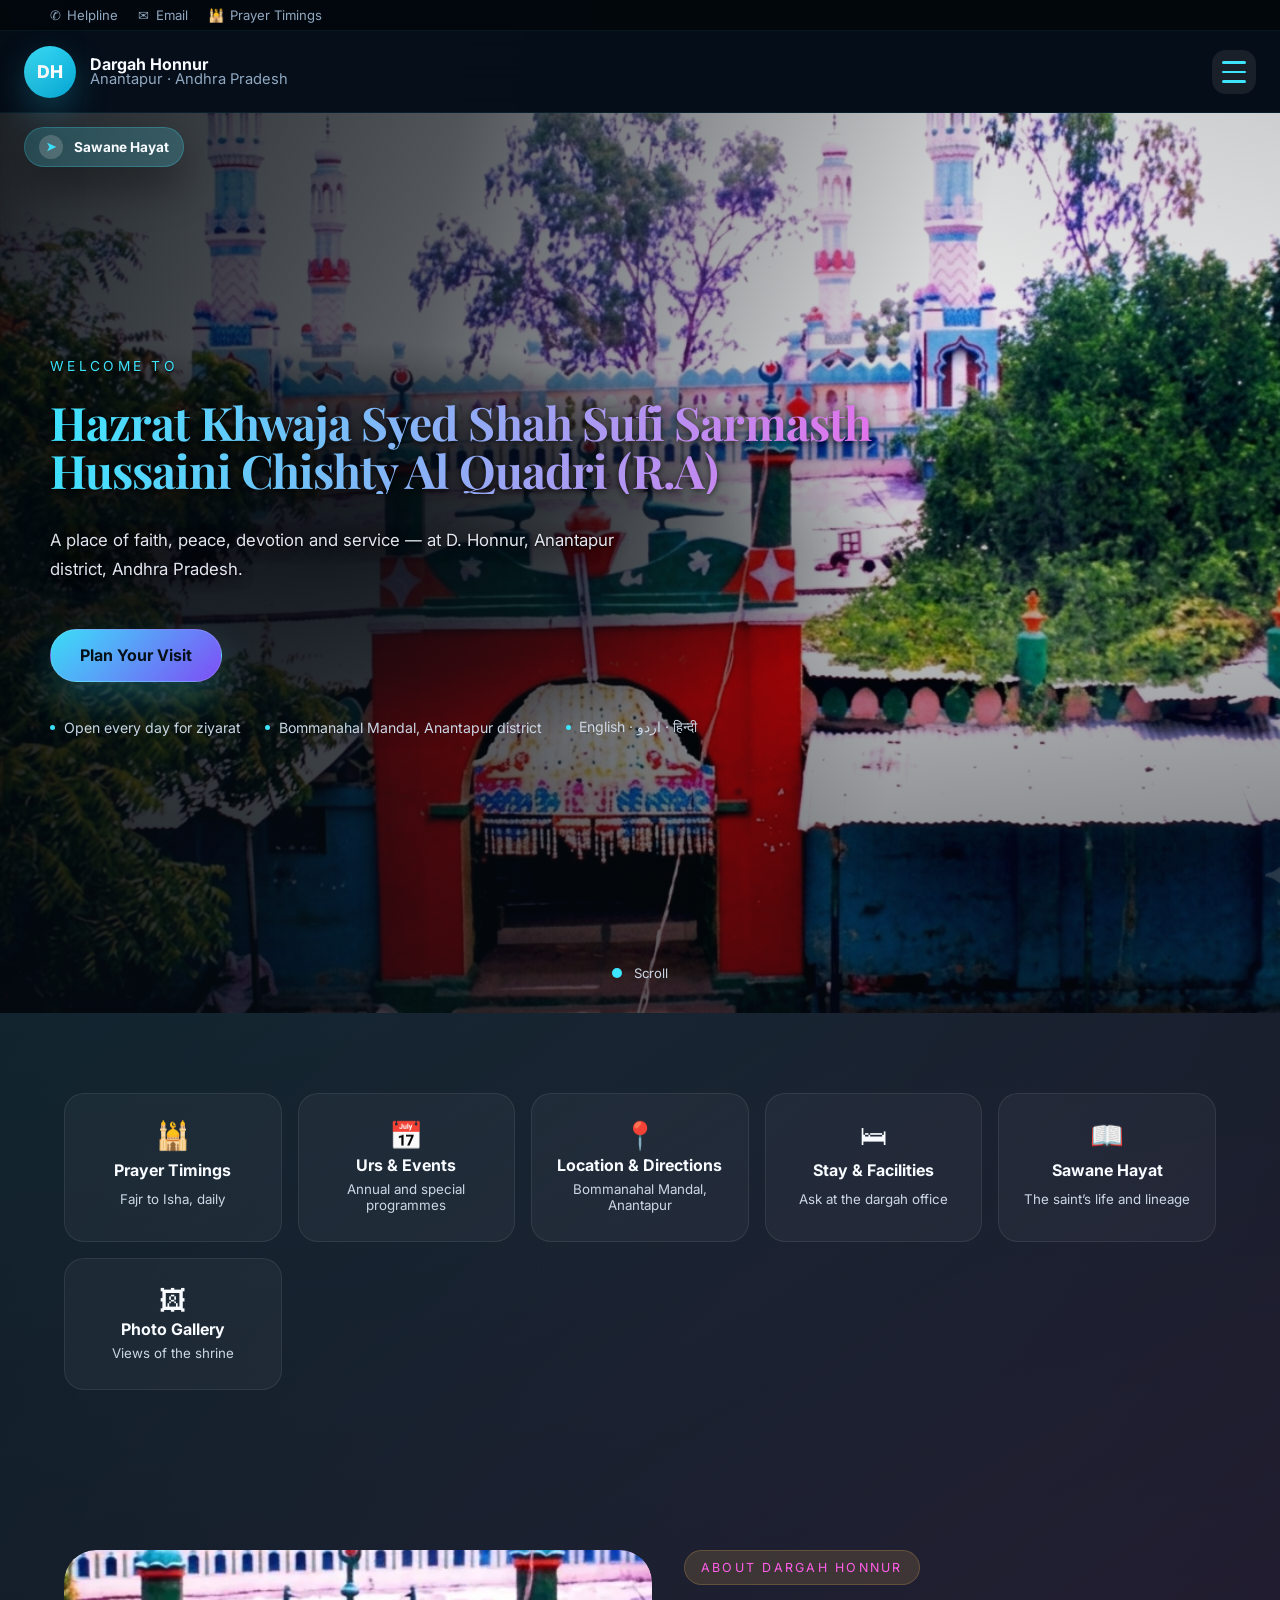
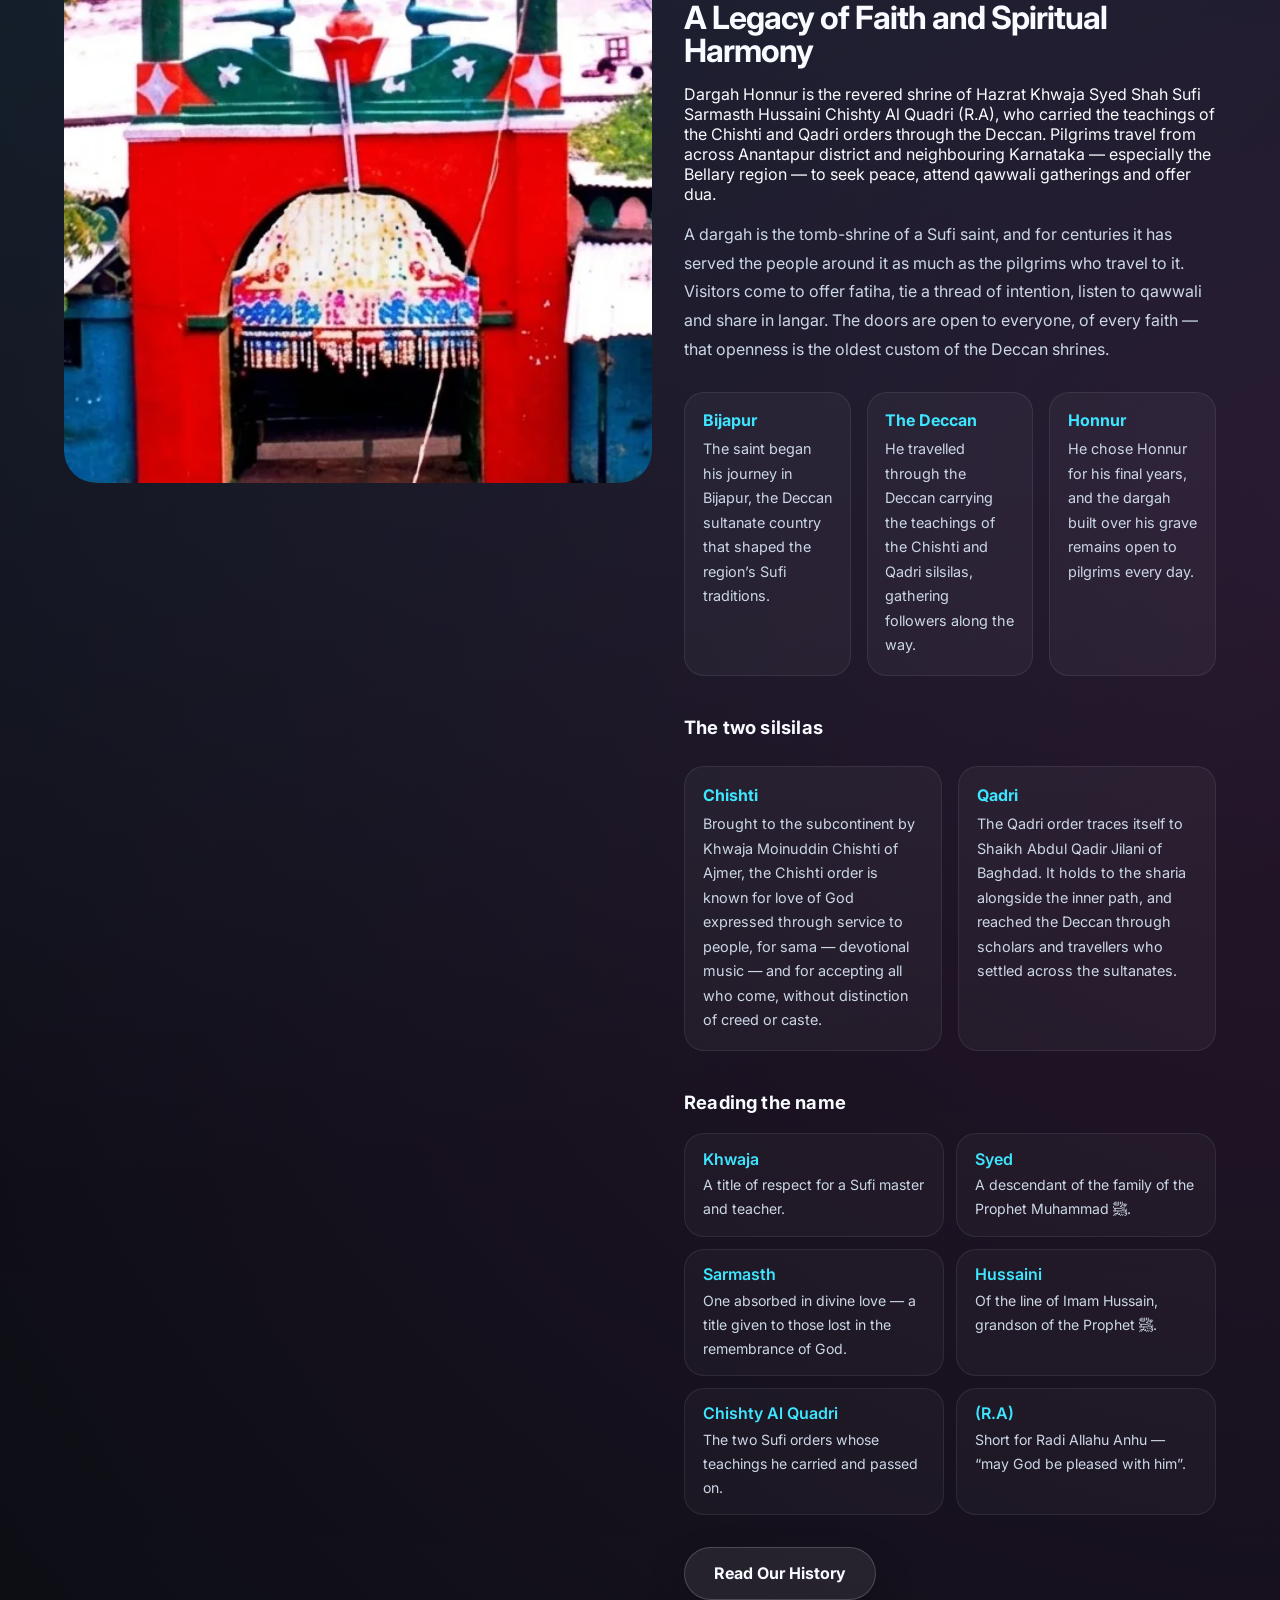
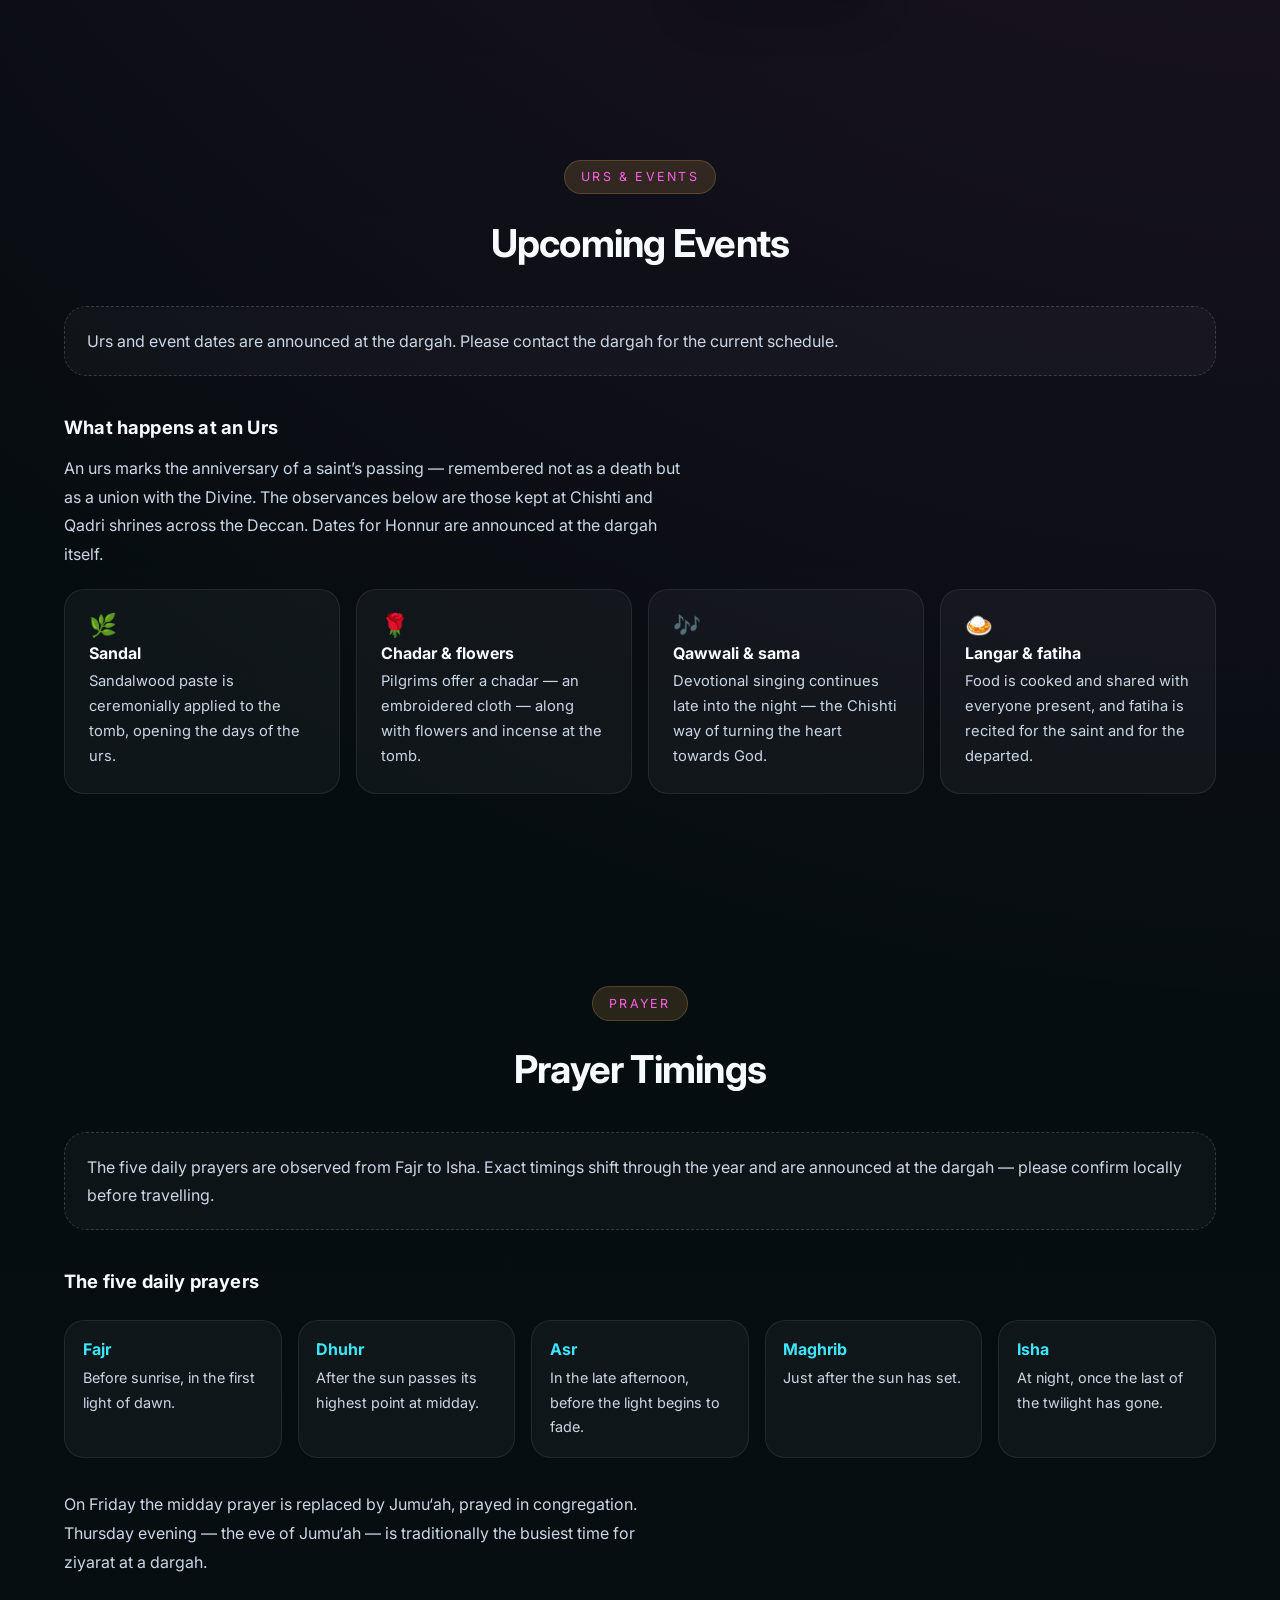
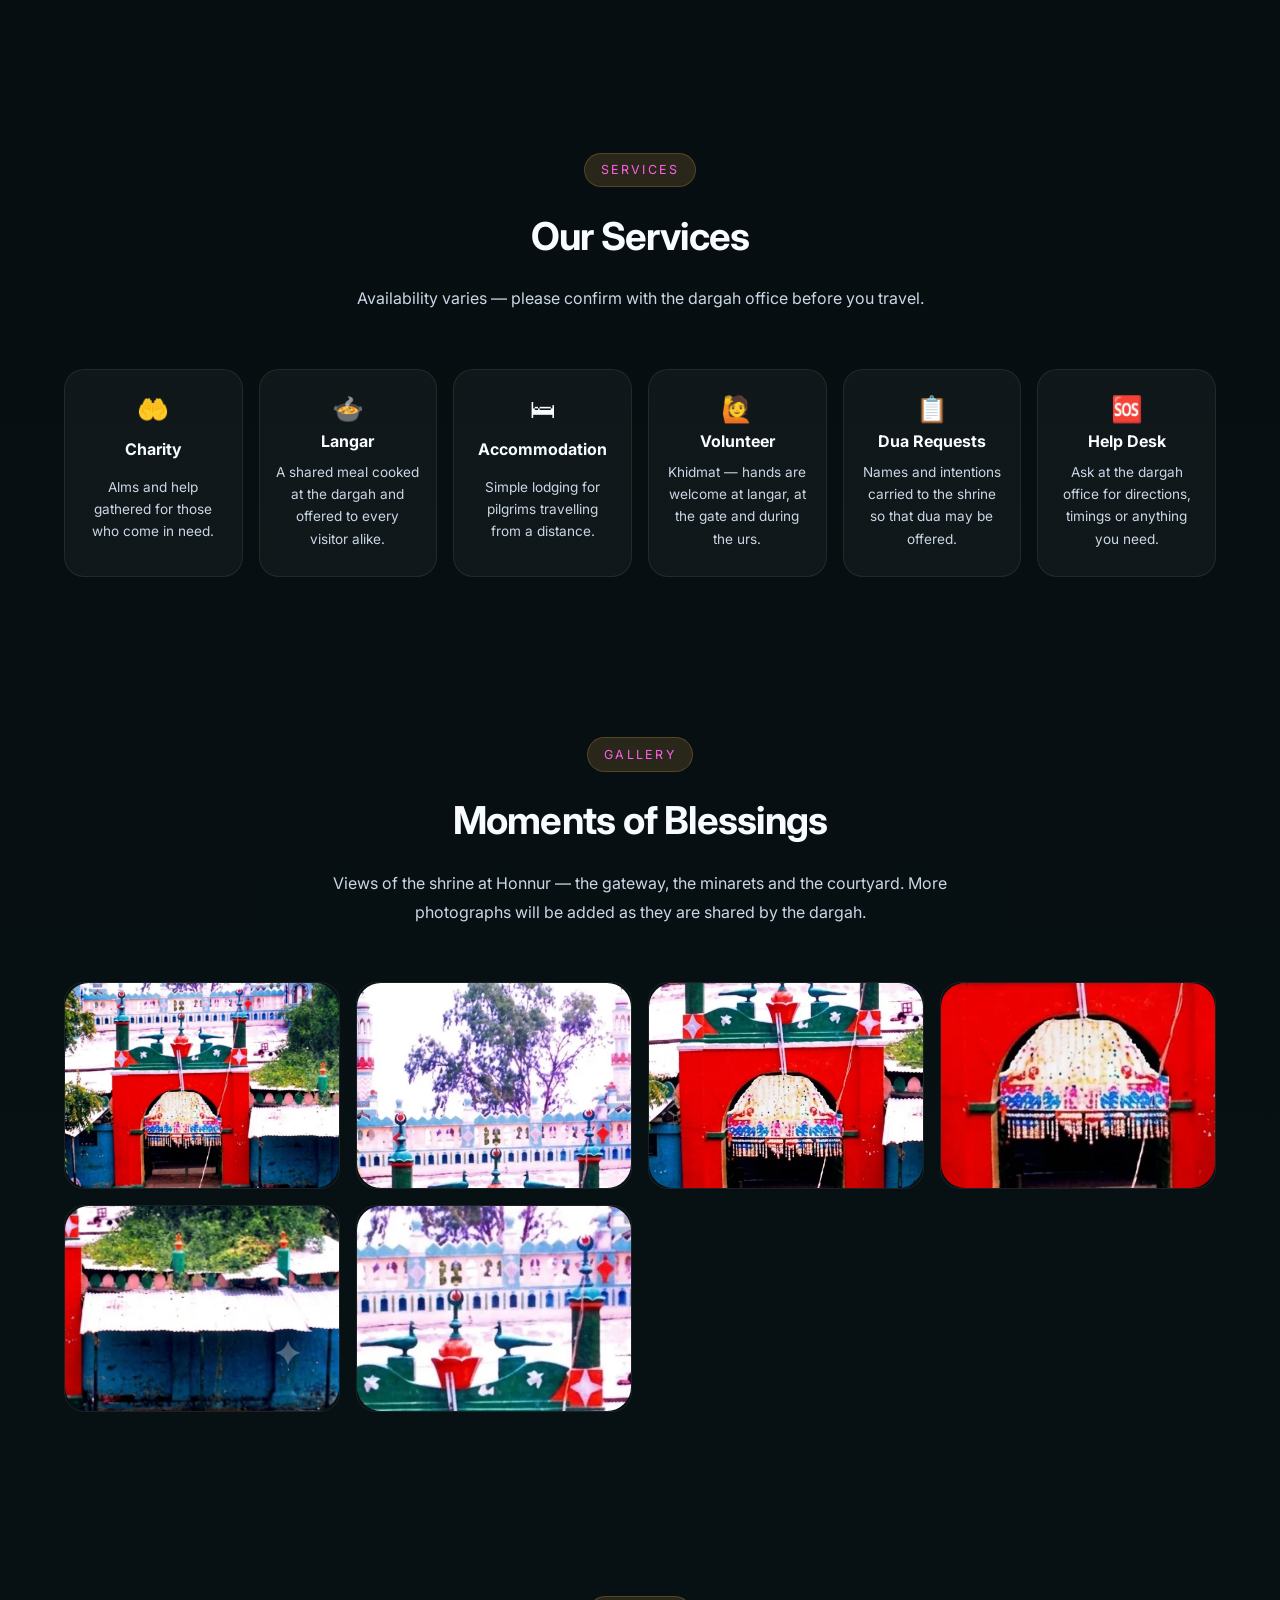
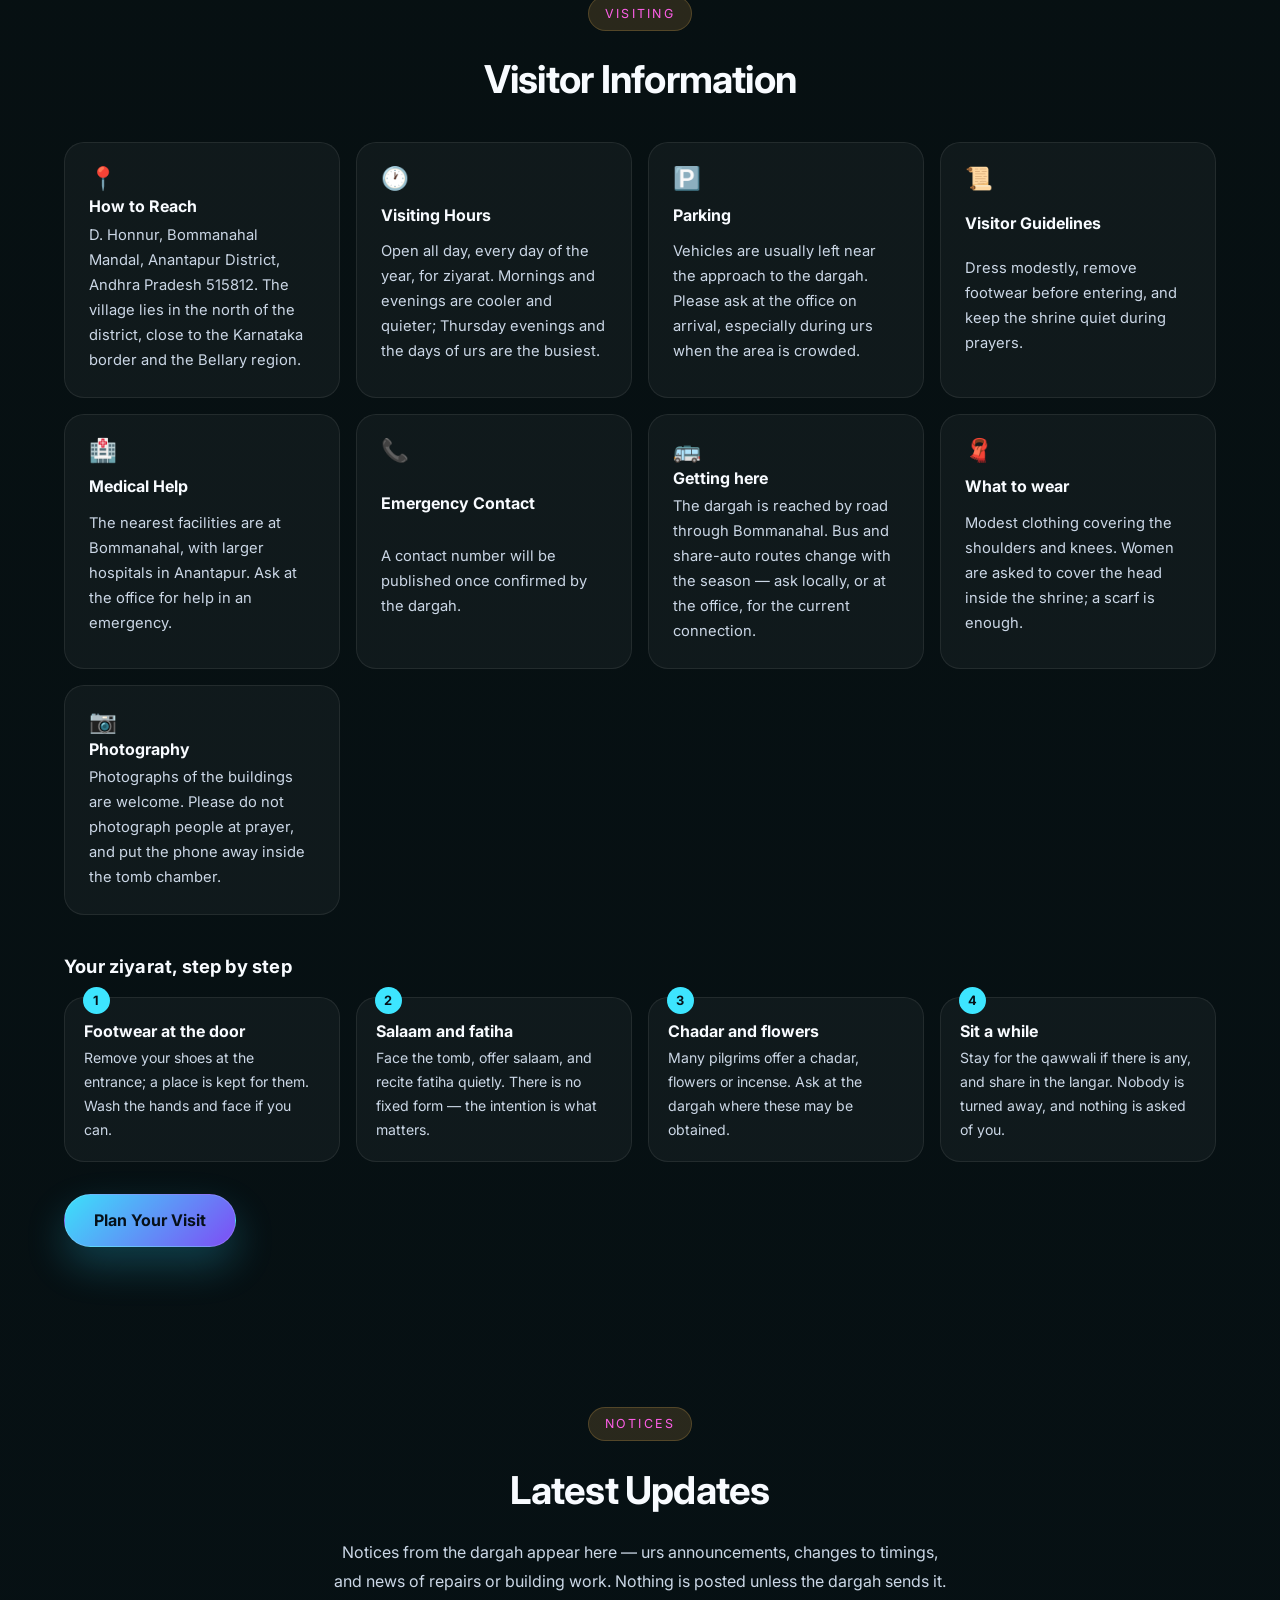
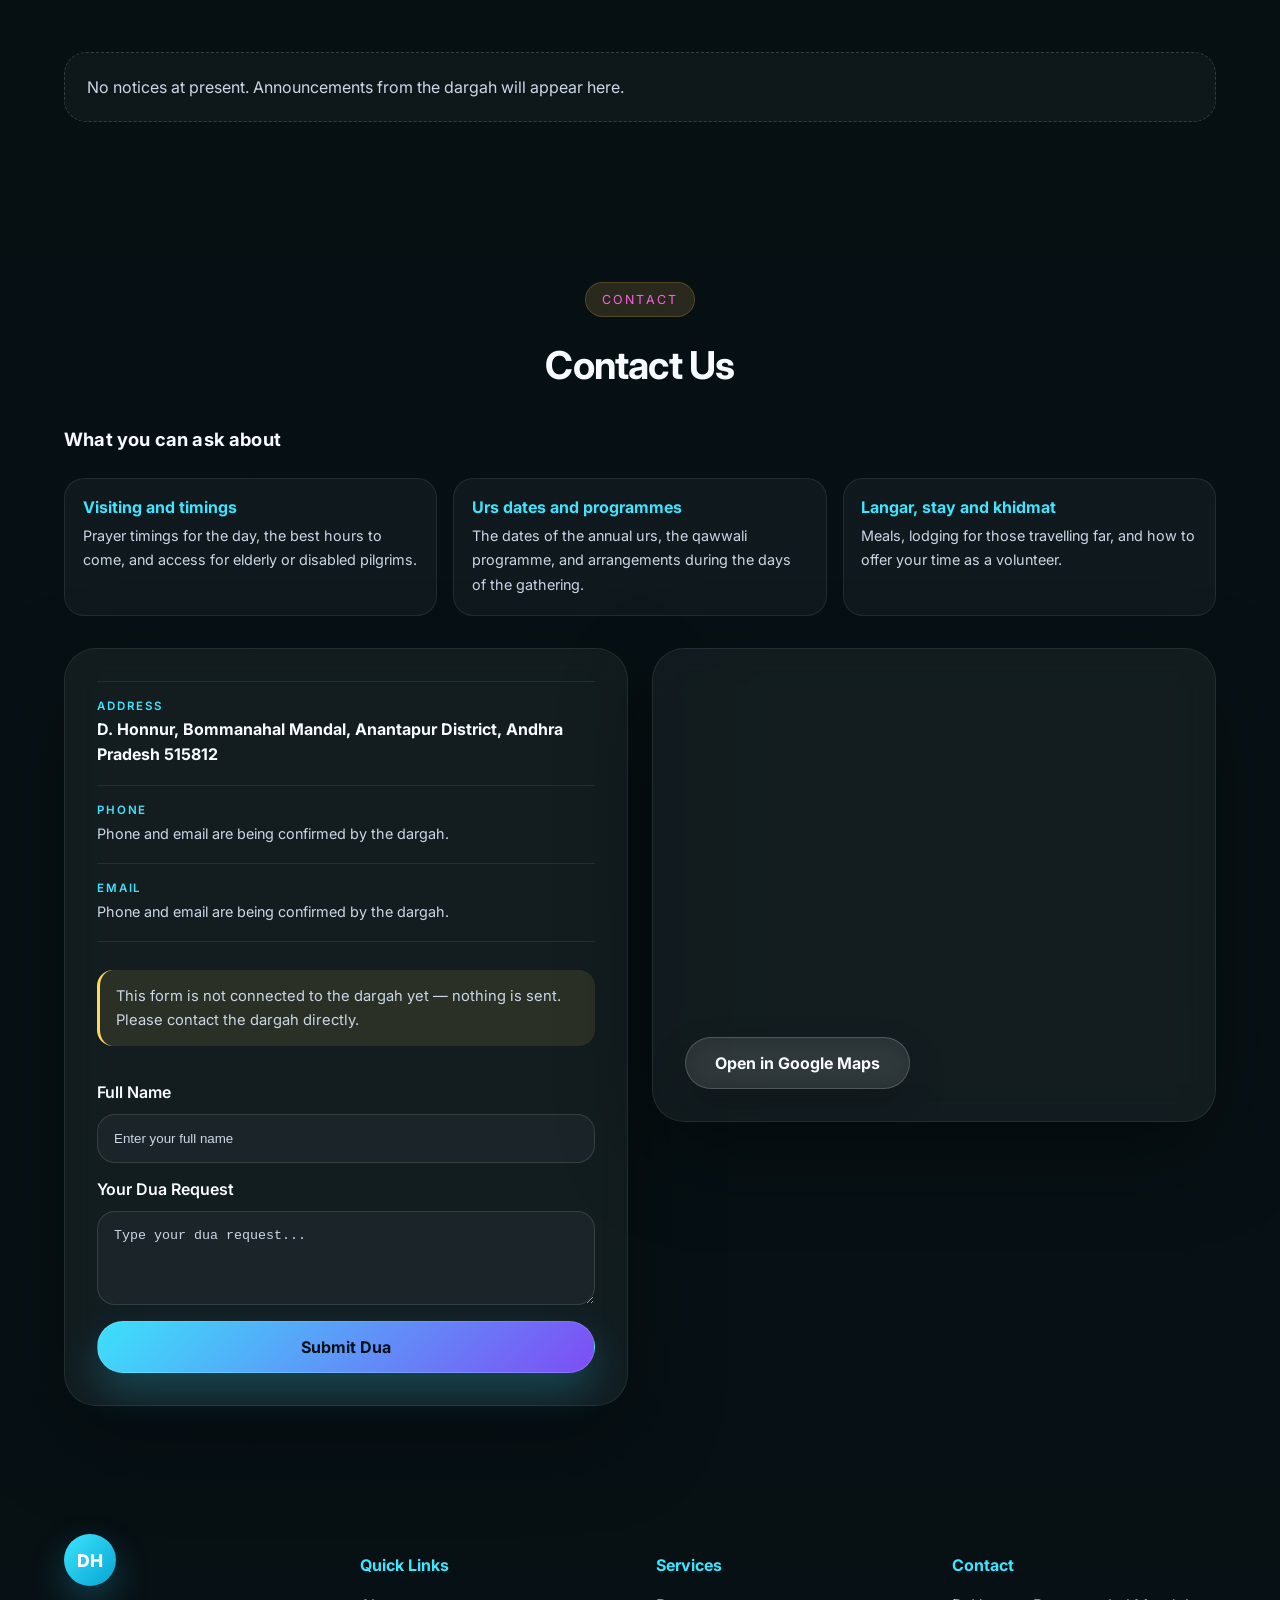
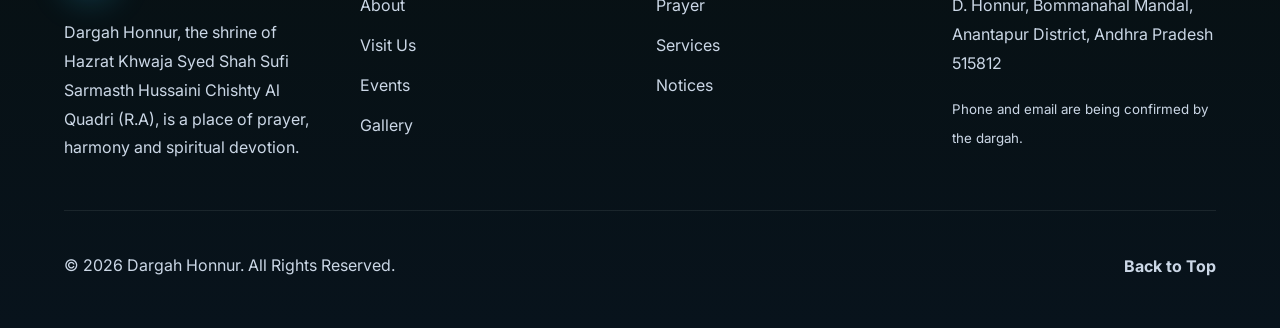
==== commit 2ed4c7b3: "Expand every section of the Dargah Honnur page Each section now carries real content instead of a he" ====
--- a/html/honnur-vali.html
+++ b/html/honnur-vali.html
@@ -9,7 +9,7 @@
   <link rel="preconnect" href="https://fonts.googleapis.com" />
   <link rel="preconnect" href="https://fonts.gstatic.com" crossorigin />
   <link href="https://fonts.googleapis.com/css2?family=Inter:wght@400;500;600;700;800&family=Playfair+Display:wght@600;700;800&family=Noto+Naskh+Arabic:wght@400;500;600;700&family=Noto+Sans+Devanagari:wght@400;500;600;700&display=swap" rel="stylesheet" />
-  <link rel="stylesheet" href="./assets/styles.css?v=28" />
+  <link rel="stylesheet" href="./assets/styles.css?v=31" />
   <link rel="stylesheet" href="./assets/effects.css?v=5" />
 </head>
 <body>
@@ -134,6 +134,11 @@
           <div class="hero__actions">
             <a class="btn btn-primary" href="#visit" data-i18n="planVisit">Plan Your Visit</a>
           </div>
+          <ul class="hero__facts">
+            <li data-i18n="heroFact1">Open every day for ziyarat</li>
+            <li data-i18n="heroFact2">Bommanahal Mandal, Anantapur district</li>
+            <li data-i18n="heroFact3">English · اردو · हिन्दी</li>
+          </ul>
         </div>
         <a class="scroll-indicator" href="#quick" data-i18n-aria="ariaScrollAbout" aria-label="Scroll to quick access">
           <span class="scroll-indicator__dot"></span>
@@ -165,6 +170,16 @@
               <strong data-i18n="quickStay">Stay &amp; Facilities</strong>
               <small data-i18n="quickStayNote">Ask at the dargah office</small>
             </a>
+            <a class="quick-tile" href="#about">
+              <span class="quick-tile__icon" aria-hidden="true">📖</span>
+              <strong data-i18n="quickHistory">Sawane Hayat</strong>
+              <small data-i18n="quickHistoryNote">The saint’s life and lineage</small>
+            </a>
+            <a class="quick-tile" href="#gallery">
+              <span class="quick-tile__icon" aria-hidden="true">🖼</span>
+              <strong data-i18n="quickGallery">Photo Gallery</strong>
+              <small data-i18n="quickGalleryNote">Views of the shrine</small>
+            </a>
           </div>
         </div>
       </section>
@@ -179,11 +194,28 @@
             <span class="section-label" data-i18n="labelAboutSection">About the Dargah</span>
             <h2 data-i18n="aboutHeading">A shrine of the Deccan</h2>
             <p data-i18n="aboutText">Dargah Honnur is the revered shrine of Hazrat Khwaja Syed Shah Sufi Sarmasth Hussaini Chishty Al Quadri (R.A), who carried the teachings of the Chishti and Qadri orders through the Deccan. Pilgrims travel from across Anantapur district and neighbouring Karnataka — especially the Bellary region — to seek peace, attend qawwali gatherings and offer dua.</p>
+            <p class="about-more" data-i18n="aboutText2">A dargah is the tomb-shrine of a Sufi saint, and for centuries it has served the people around it as much as the pilgrims who travel to it. Visitors come to offer fatiha, tie a thread of intention, listen to qawwali and share in langar. The doors are open to everyone, of every faith — that openness is the oldest custom of the Deccan shrines.</p>
             <div class="journey stagger">
               <article><strong data-i18n="historyCard1Title">Bijapur</strong><p data-i18n="historyCard1Text">The saint began his journey in Bijapur, the Deccan sultanate country that shaped the region's Sufi traditions.</p></article>
               <article><strong data-i18n="historyCard2Title">The Deccan</strong><p data-i18n="historyCard2Text">He travelled through the Deccan carrying the teachings of the Chishti and Qadri silsilas, gathering followers along the way.</p></article>
               <article><strong data-i18n="historyCard3Title">Honnur</strong><p data-i18n="historyCard3Text">He chose Honnur for his final years, and the dargah built over his grave remains open to pilgrims every day.</p></article>
             </div>
+            <h3 class="subhead" data-i18n="silsilaHeading">The two silsilas</h3>
+            <div class="journey stagger">
+              <article><strong data-i18n="silsila1Title">Chishti</strong><p data-i18n="silsila1Text">Brought to the subcontinent by Khwaja Moinuddin Chishti of Ajmer, the Chishti order is known for love of God expressed through service to people, for sama — devotional music — and for accepting all who come, without distinction of creed or caste.</p></article>
+              <article><strong data-i18n="silsila2Title">Qadri</strong><p data-i18n="silsila2Text">The Qadri order traces itself to Shaikh Abdul Qadir Jilani of Baghdad. It holds to the sharia alongside the inner path, and reached the Deccan through scholars and travellers who settled across the sultanates.</p></article>
+            </div>
+
+            <h3 class="subhead" data-i18n="nameHeading">Reading the name</h3>
+            <dl class="glossary stagger">
+              <div><dt data-i18n="name1Title">Khwaja</dt><dd data-i18n="name1Text">A title of respect for a Sufi master and teacher.</dd></div>
+              <div><dt data-i18n="name2Title">Syed</dt><dd data-i18n="name2Text">A descendant of the family of the Prophet Muhammad ﷺ.</dd></div>
+              <div><dt data-i18n="name3Title">Sarmasth</dt><dd data-i18n="name3Text">One absorbed in divine love — a title given to those lost in the remembrance of God.</dd></div>
+              <div><dt data-i18n="name4Title">Hussaini</dt><dd data-i18n="name4Text">Of the line of Imam Hussain, grandson of the Prophet ﷺ.</dd></div>
+              <div><dt data-i18n="name5Title">Chishty Al Quadri</dt><dd data-i18n="name5Text">The two Sufi orders whose teachings he carried and passed on.</dd></div>
+              <div><dt data-i18n="name6Title">(R.A)</dt><dd data-i18n="name6Text">Short for Radi Allahu Anhu — “may God be pleased with him”.</dd></div>
+            </dl>
+
             <button class="btn btn-outline" type="button" data-item="sawane" data-i18n="readHistory">Read Our History</button>
           </div>
         </div>
@@ -212,6 +244,15 @@
           <div class="event-pending" id="eventsEmpty">
             <p data-i18n="eventsPending">Urs and event dates are announced at the dargah. Please contact the dargah for the current schedule.</p>
           </div>
+
+          <h3 class="subhead" data-i18n="ursHeading">What happens at an Urs</h3>
+          <p class="prose" data-i18n="ursIntro">An urs marks the anniversary of a saint’s passing — remembered not as a death but as a union with the Divine. The observances below are those kept at Chishti and Qadri shrines across the Deccan. Dates for Honnur are announced at the dargah itself.</p>
+          <div class="visit-grid stagger">
+            <article class="visit-item"><span aria-hidden="true">🌿</span><strong data-i18n="urs1Title">Sandal</strong><p data-i18n="urs1Text">Sandalwood paste is ceremonially applied to the tomb, opening the days of the urs.</p></article>
+            <article class="visit-item"><span aria-hidden="true">🌹</span><strong data-i18n="urs2Title">Chadar &amp; flowers</strong><p data-i18n="urs2Text">Pilgrims offer a chadar — an embroidered cloth — along with flowers and incense at the tomb.</p></article>
+            <article class="visit-item"><span aria-hidden="true">🎶</span><strong data-i18n="urs3Title">Qawwali &amp; sama</strong><p data-i18n="urs3Text">Devotional singing continues late into the night — the Chishti way of turning the heart towards God.</p></article>
+            <article class="visit-item"><span aria-hidden="true">🍛</span><strong data-i18n="urs4Title">Langar &amp; fatiha</strong><p data-i18n="urs4Text">Food is cooked and shared with everyone present, and fatiha is recited for the saint and for the departed.</p></article>
+          </div>
         </div>
       </section>
 
@@ -226,6 +267,16 @@
           <div class="event-pending" id="prayerEmpty">
             <p data-i18n="prayerPending">The five daily prayers are observed from Fajr to Isha. Exact timings shift through the year and are announced at the dargah — please confirm locally before travelling.</p>
           </div>
+
+          <h3 class="subhead" data-i18n="prayerWhenHeading">The five daily prayers</h3>
+          <div class="journey stagger">
+            <article><strong data-i18n="prayerFajr">Fajr</strong><p data-i18n="prayerFajrWhen">Before sunrise, in the first light of dawn.</p></article>
+            <article><strong data-i18n="prayerDhuhr">Dhuhr</strong><p data-i18n="prayerDhuhrWhen">After the sun passes its highest point at midday.</p></article>
+            <article><strong data-i18n="prayerAsr">Asr</strong><p data-i18n="prayerAsrWhen">In the late afternoon, before the light begins to fade.</p></article>
+            <article><strong data-i18n="prayerMaghrib">Maghrib</strong><p data-i18n="prayerMaghribWhen">Just after the sun has set.</p></article>
+            <article><strong data-i18n="prayerIsha">Isha</strong><p data-i18n="prayerIshaWhen">At night, once the last of the twilight has gone.</p></article>
+          </div>
+          <p class="prose" data-i18n="prayerJumuah">On Friday the midday prayer is replaced by Jumu‘ah, prayed in congregation. Thursday evening — the eve of Jumu‘ah — is traditionally the busiest time for ziyarat at a dargah.</p>
         </div>
       </section>
 
@@ -239,12 +290,12 @@
             <p class="prose" data-i18n="servicesNote">Availability varies — please confirm with the dargah office before you travel.</p>
           </div>
           <div class="service-grid stagger">
-            <article class="service"><span aria-hidden="true">🤲</span><strong data-i18n="svcCharity">Charity</strong></article>
-            <article class="service"><span aria-hidden="true">🍲</span><strong data-i18n="svcLangar">Langar</strong></article>
-            <article class="service"><span aria-hidden="true">🛏</span><strong data-i18n="svcStay">Accommodation</strong></article>
-            <article class="service"><span aria-hidden="true">🙋</span><strong data-i18n="svcVolunteer">Volunteer</strong></article>
-            <article class="service"><span aria-hidden="true">📋</span><strong data-i18n="svcRequests">Dua Requests</strong></article>
-            <article class="service"><span aria-hidden="true">🆘</span><strong data-i18n="svcHelp">Help Desk</strong></article>
+            <article class="service"><span aria-hidden="true">🤲</span><strong data-i18n="svcCharity">Charity</strong><p data-i18n="svcCharityText">Alms and help gathered for those who come in need.</p></article>
+            <article class="service"><span aria-hidden="true">🍲</span><strong data-i18n="svcLangar">Langar</strong><p data-i18n="svcLangarText">A shared meal cooked at the dargah and offered to every visitor alike.</p></article>
+            <article class="service"><span aria-hidden="true">🛏</span><strong data-i18n="svcStay">Accommodation</strong><p data-i18n="svcStayText">Simple lodging for pilgrims travelling from a distance.</p></article>
+            <article class="service"><span aria-hidden="true">🙋</span><strong data-i18n="svcVolunteer">Volunteer</strong><p data-i18n="svcVolunteerText">Khidmat — hands are welcome at langar, at the gate and during the urs.</p></article>
+            <article class="service"><span aria-hidden="true">📋</span><strong data-i18n="svcRequests">Dua Requests</strong><p data-i18n="svcRequestsText">Names and intentions carried to the shrine so that dua may be offered.</p></article>
+            <article class="service"><span aria-hidden="true">🆘</span><strong data-i18n="svcHelp">Help Desk</strong><p data-i18n="svcHelpText">Ask at the dargah office for directions, timings or anything you need.</p></article>
           </div>
         </div>
       </section>
@@ -258,12 +309,12 @@
             <p class="prose" data-i18n="galleryNote">Views of the shrine at Honnur. More photographs will be added.</p>
           </div>
           <div class="gallery-grid stagger">
-            <figure><img src="./assets/images/shrine-wide.webp" alt="Dargah Honnur seen from the approach" width="900" height="560" loading="lazy" decoding="async" /></figure>
-            <figure><img src="./assets/images/shrine-minarets.webp" alt="Minarets and the decorated perimeter wall" width="760" height="350" loading="lazy" decoding="async" /></figure>
-            <figure><img src="./assets/images/shrine-gateway.webp" alt="The gateway of Dargah Honnur" width="500" height="533" loading="lazy" decoding="async" /></figure>
-            <figure><img src="./assets/images/shrine-entrance.webp" alt="The shrine entrance, hung with a floral curtain" width="340" height="400" loading="lazy" decoding="async" /></figure>
-            <figure><img src="./assets/images/shrine-courtyard.webp" alt="Courtyard roofline at Dargah Honnur" width="596" height="423" loading="lazy" decoding="async" /></figure>
-            <figure><img src="./assets/images/shrine-arcade.webp" alt="Decorated arcade above the shrine courtyard" width="620" height="250" loading="lazy" decoding="async" /></figure>
+            <figure><img src="./assets/images/shrine-wide.webp" alt="Dargah Honnur seen from the approach" width="900" height="560" loading="lazy" decoding="async" /><figcaption data-i18n="galCap1">The dargah seen from the approach road.</figcaption></figure>
+            <figure><img src="./assets/images/shrine-minarets.webp" alt="Minarets and the decorated perimeter wall" width="760" height="350" loading="lazy" decoding="async" /><figcaption data-i18n="galCap2">Minarets rising above the decorated perimeter wall.</figcaption></figure>
+            <figure><img src="./assets/images/shrine-gateway.webp" alt="The gateway of Dargah Honnur" width="500" height="533" loading="lazy" decoding="async" /><figcaption data-i18n="galCap3">The gateway, painted and garlanded.</figcaption></figure>
+            <figure><img src="./assets/images/shrine-entrance.webp" alt="The shrine entrance, hung with a floral curtain" width="340" height="400" loading="lazy" decoding="async" /><figcaption data-i18n="galCap4">The shrine entrance, hung with a floral curtain.</figcaption></figure>
+            <figure><img src="./assets/images/shrine-courtyard.webp" alt="Courtyard roofline at Dargah Honnur" width="596" height="423" loading="lazy" decoding="async" /><figcaption data-i18n="galCap5">Rooflines around the courtyard.</figcaption></figure>
+            <figure><img src="./assets/images/shrine-arcade.webp" alt="Decorated arcade above the shrine courtyard" width="620" height="250" loading="lazy" decoding="async" /><figcaption data-i18n="galCap6">The decorated arcade above the courtyard.</figcaption></figure>
           </div>
         </div>
       </section>
@@ -282,7 +333,18 @@
             <article class="visit-item"><span aria-hidden="true">📜</span><strong data-i18n="visitGuide">Visitor Guidelines</strong><p data-i18n="visitGuideText">Dress modestly, remove footwear before entering, and keep the shrine quiet during prayers.</p></article>
             <article class="visit-item"><span aria-hidden="true">🏥</span><strong data-i18n="visitMedical">Medical Help</strong><p data-i18n="visitMedicalText">Nearest facilities are in Bommanahal. Ask at the office for assistance.</p></article>
             <article class="visit-item"><span aria-hidden="true">📞</span><strong data-i18n="visitEmergency">Emergency Contact</strong><p data-i18n="visitEmergencyText">A contact number will be published once confirmed by the dargah.</p></article>
-          </div>
+            <article class="visit-item"><span aria-hidden="true">🚌</span><strong data-i18n="visitRoad">Getting here</strong><p data-i18n="visitRoadText">The dargah is reached by road through Bommanahal. Bus and share-auto routes change with the season — ask locally, or at the office, for the current connection.</p></article>
+            <article class="visit-item"><span aria-hidden="true">🧣</span><strong data-i18n="visitDress">What to wear</strong><p data-i18n="visitDressText">Modest clothing covering the shoulders and knees. Women are asked to cover the head inside the shrine; a scarf is enough.</p></article>
+            <article class="visit-item"><span aria-hidden="true">📷</span><strong data-i18n="visitPhoto">Photography</strong><p data-i18n="visitPhotoText">Photographs of the buildings are welcome. Please do not photograph people at prayer, and put the phone away inside the tomb chamber.</p></article>
+          </div>
+
+          <h3 class="subhead" data-i18n="ziyaratHeading">Your ziyarat, step by step</h3>
+          <ol class="ziyarat-steps stagger">
+            <li><strong data-i18n="zStep1Title">Footwear at the door</strong><p data-i18n="zStep1Text">Remove your shoes at the entrance; a place is kept for them. Wash the hands and face if you can.</p></li>
+            <li><strong data-i18n="zStep2Title">Salaam and fatiha</strong><p data-i18n="zStep2Text">Face the tomb, offer salaam, and recite fatiha quietly. There is no fixed form — the intention is what matters.</p></li>
+            <li><strong data-i18n="zStep3Title">Chadar and flowers</strong><p data-i18n="zStep3Text">Many pilgrims offer a chadar, flowers or incense. Ask at the dargah where these may be obtained.</p></li>
+            <li><strong data-i18n="zStep4Title">Sit a while</strong><p data-i18n="zStep4Text">Stay for the qawwali if there is any, and share in the langar. Nobody is turned away, and nothing is asked of you.</p></li>
+          </ol>
           <a class="btn btn-primary" href="#contact" data-i18n="planVisit">Plan Your Visit</a>
         </div>
       </section>
@@ -293,6 +355,7 @@
           <div class="section-head">
             <span class="section-label" data-i18n="labelUpdatesSection">Notices</span>
             <h2 data-i18n="updatesHeading">Latest Updates</h2>
+            <p class="prose" data-i18n="updatesIntro">Notices from the dargah appear here — urs announcements, changes to timings, and news of repairs or building work. Nothing is posted unless the dargah sends it.</p>
           </div>
           <ul class="update-list" id="updateList" aria-live="polite"></ul>
           <div class="event-pending" id="updatesEmpty">
@@ -307,6 +370,13 @@
           <div class="section-head">
             <span class="section-label" data-i18n="labelContactSection">Contact</span>
             <h2 data-i18n="contactHeading">Contact Us</h2>
+          </div>
+
+          <h3 class="subhead" data-i18n="contactAskHeading">What you can ask about</h3>
+          <div class="journey stagger">
+            <article><strong data-i18n="ask1Title">Visiting and timings</strong><p data-i18n="ask1Text">Prayer timings for the day, the best hours to come, and access for elderly or disabled pilgrims.</p></article>
+            <article><strong data-i18n="ask2Title">Urs dates and programmes</strong><p data-i18n="ask2Text">The dates of the annual urs, the qawwali programme, and arrangements during the days of the gathering.</p></article>
+            <article><strong data-i18n="ask3Title">Langar, stay and khidmat</strong><p data-i18n="ask3Text">Meals, lodging for those travelling far, and how to offer your time as a volunteer.</p></article>
           </div>
           <div class="contact-grid">
             <div class="card-panel">
@@ -401,7 +471,7 @@
     <button class="to-top" id="toTop" type="button" data-i18n-aria="backToTop" aria-label="Back to Top">↑</button>
   </div>
 
-  <script src="./assets/script.js?v=24"></script>
+  <script src="./assets/script.js?v=26"></script>
   <script src="./assets/effects.js?v=4" defer></script>
 </body>
 </html>
--- a/html/assets/styles.css
+++ b/html/assets/styles.css
@@ -655,7 +655,17 @@
 
 .about-grid {
   grid-template-columns: 1.05fr 0.95fr;
-  align-items: center;
+  align-items: start;
+}
+
+/* The copy column grew well past the height of the photograph. Centring it
+   left a gap the height of a screen; sticky keeps the shrine in view while
+   the history is read. Only meaningful in the two-column layout. */
+@media (min-width: 769px) {
+  .about-media {
+    position: sticky;
+    top: 7rem;
+  }
 }
 
 .about-media img,
@@ -1580,6 +1590,13 @@
     grid-template-columns: 1fr;
   }
 
+  /* Image above text. The 1024px rule puts .about-grid into two columns and
+     nothing ever undid it, so on a phone the whole about column was 139px
+     wide — narrower than any of the cards inside it. */
+  .about-grid {
+    grid-template-columns: 1fr;
+  }
+
   .footer-grid {
     grid-template-columns: 1fr;
   }
@@ -2356,3 +2373,171 @@
   color: var(--text-secondary);
   font-size: 0.9rem;
 }
+
+/* ==========================================================================
+   EXPANDED SECTION CONTENT
+   Sub-headings, glossary, ziyarat steps, service descriptions and gallery
+   captions added when each section was given real content.
+   ========================================================================== */
+
+.subhead {
+  margin: 2.5rem 0 0.25rem;
+  font-size: 1.15rem;
+  letter-spacing: 0.01em;
+  color: var(--text-primary);
+}
+
+.subhead + .prose {
+  margin-bottom: 1.25rem;
+}
+
+/* the hero's at-a-glance strip */
+.hero__facts {
+  display: flex;
+  flex-wrap: wrap;
+  gap: 0.6rem 1.5rem;
+  margin: 1.75rem 0 0;
+  padding: 0;
+  list-style: none;
+  font-size: 0.88rem;
+  color: var(--text-secondary);
+}
+
+.hero__facts li {
+  display: inline-flex;
+  align-items: center;
+  gap: 0.55rem;
+}
+
+.hero__facts li::before {
+  content: '';
+  width: 5px;
+  height: 5px;
+  border-radius: 50%;
+  background: var(--primary);
+  flex: none;
+}
+
+/* the second about paragraph, set apart from the lead */
+.about-more {
+  margin-top: 1rem;
+  color: var(--text-secondary);
+  line-height: 1.8;
+}
+
+/* titles in the saint's name, explained */
+.glossary {
+  display: grid;
+  grid-template-columns: repeat(auto-fit, minmax(180px, 1fr));
+  gap: 0.75rem;
+  margin: 1.25rem 0 2rem;
+}
+
+.glossary > div {
+  padding: 0.9rem 1.1rem;
+  border-radius: var(--radius-sm);
+  border: 1px solid rgba(255, 255, 255, 0.08);
+  background: rgba(255, 255, 255, 0.03);
+}
+
+.glossary dt {
+  margin-bottom: 0.3rem;
+  font-weight: 600;
+  color: var(--primary);
+}
+
+.glossary dd {
+  margin: 0;
+  font-size: 0.88rem;
+  line-height: 1.7;
+  color: var(--text-secondary);
+}
+
+/* what each service actually means */
+.service p {
+  margin: 0;
+  font-size: 0.85rem;
+  line-height: 1.65;
+  color: var(--text-secondary);
+}
+
+/* numbered ziyarat guidance */
+.ziyarat-steps {
+  display: grid;
+  grid-template-columns: repeat(auto-fit, minmax(230px, 1fr));
+  gap: 1rem;
+  margin: 1.25rem 0 2rem;
+  padding: 0;
+  list-style: none;
+  counter-reset: ziyarat;
+}
+
+.ziyarat-steps li {
+  position: relative;
+  padding: 1.4rem 1.2rem 1.2rem;
+  border-radius: var(--radius-sm);
+  border: 1px solid rgba(255, 255, 255, 0.08);
+  background: rgba(255, 255, 255, 0.04);
+  counter-increment: ziyarat;
+}
+
+.ziyarat-steps li::before {
+  content: counter(ziyarat);
+  position: absolute;
+  inset-block-start: -0.7rem;
+  inset-inline-start: 1.1rem;
+  display: grid;
+  place-items: center;
+  width: 1.7rem;
+  height: 1.7rem;
+  border-radius: 50%;
+  background: var(--primary);
+  color: #06121a;
+  font-size: 0.8rem;
+  font-weight: 700;
+}
+
+.ziyarat-steps strong {
+  display: block;
+  margin-bottom: 0.35rem;
+  color: var(--text-primary);
+}
+
+.ziyarat-steps p {
+  margin: 0;
+  font-size: 0.88rem;
+  line-height: 1.7;
+  color: var(--text-secondary);
+}
+
+/* gallery captions: over the image, revealed on hover, always shown on touch */
+.gallery-grid figure {
+  position: relative;
+}
+
+.gallery-grid figcaption {
+  position: absolute;
+  inset-inline: 0;
+  inset-block-end: 0;
+  padding: 1.6rem 0.9rem 0.7rem;
+  background: linear-gradient(transparent, rgba(4, 10, 16, 0.88));
+  color: var(--text-primary);
+  font-size: 0.82rem;
+  line-height: 1.5;
+  translate: 0 100%;
+  opacity: 0;
+  transition: translate 0.35s ease, opacity 0.35s ease;
+}
+
+.gallery-grid figure:hover figcaption,
+.gallery-grid figure:focus-within figcaption {
+  translate: 0 0;
+  opacity: 1;
+}
+
+@media (hover: none) {
+  .gallery-grid figcaption {
+    translate: 0 0;
+    opacity: 1;
+  }
+}
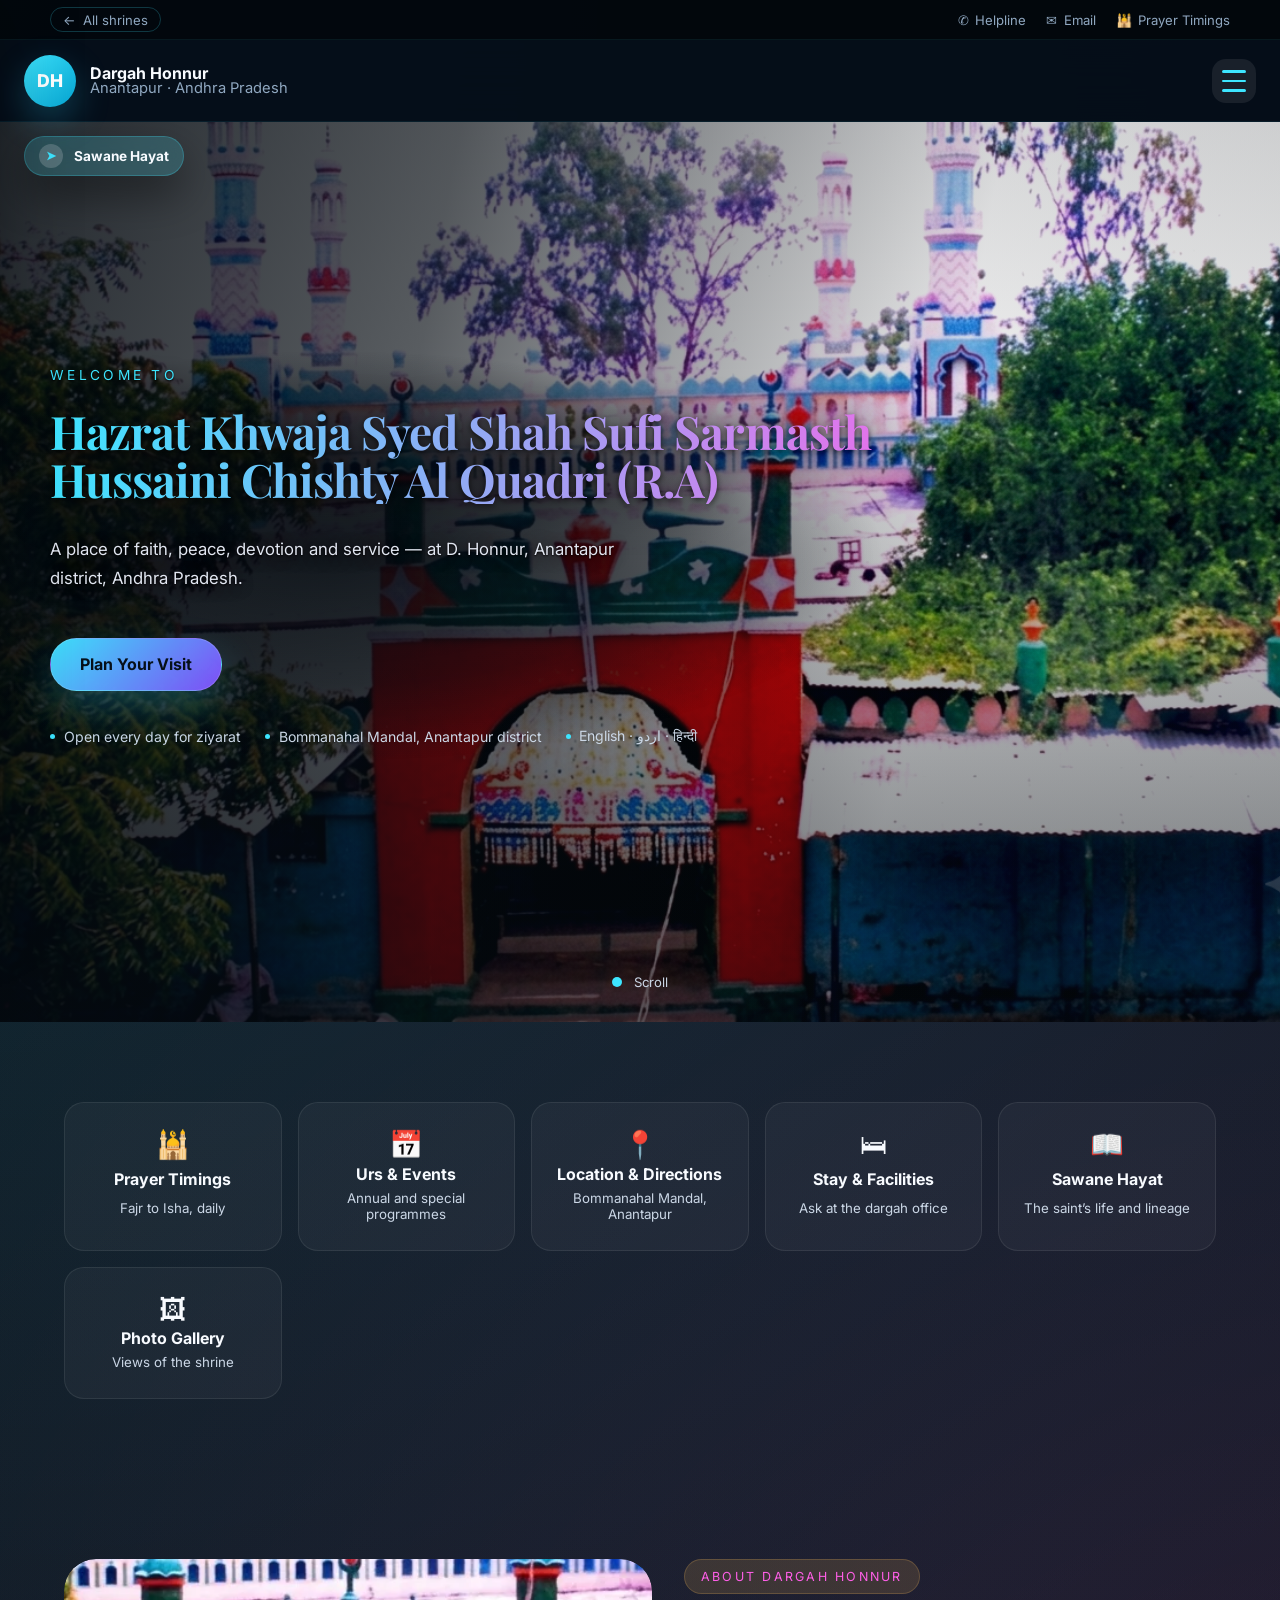
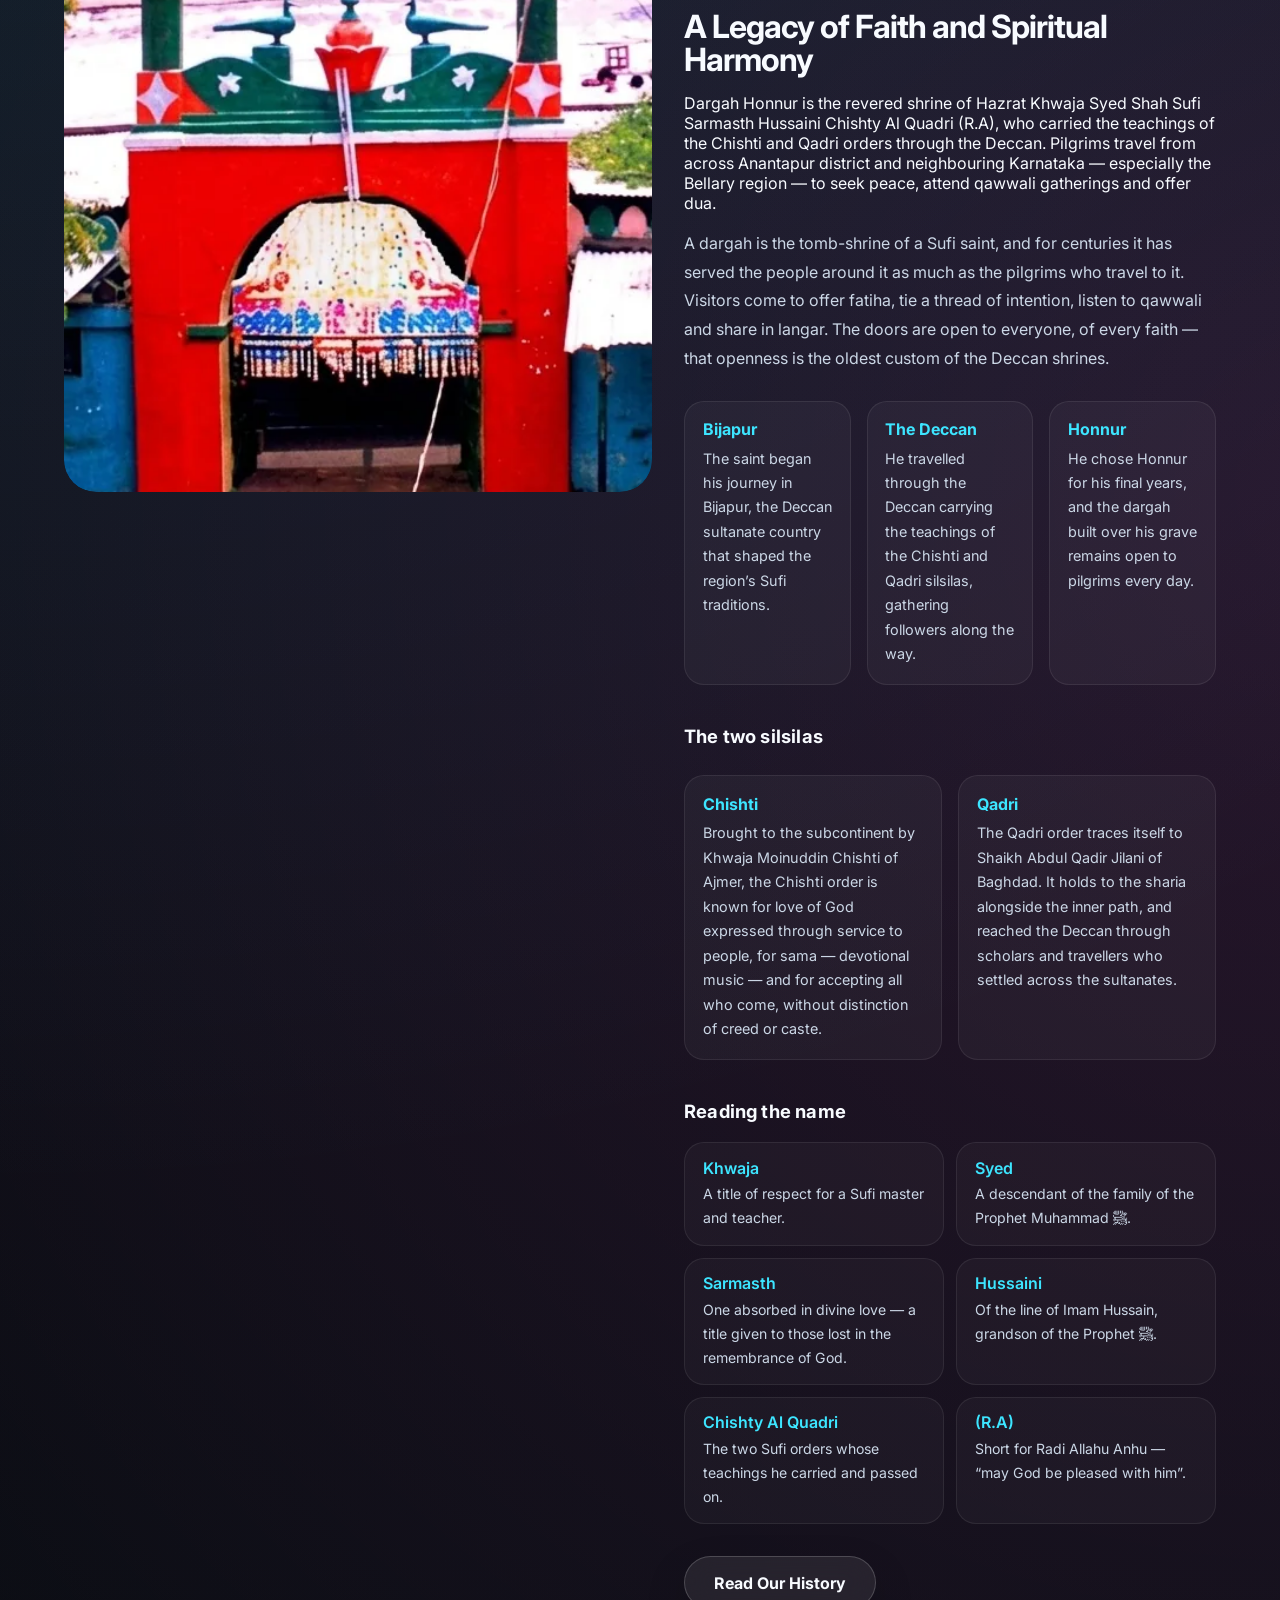
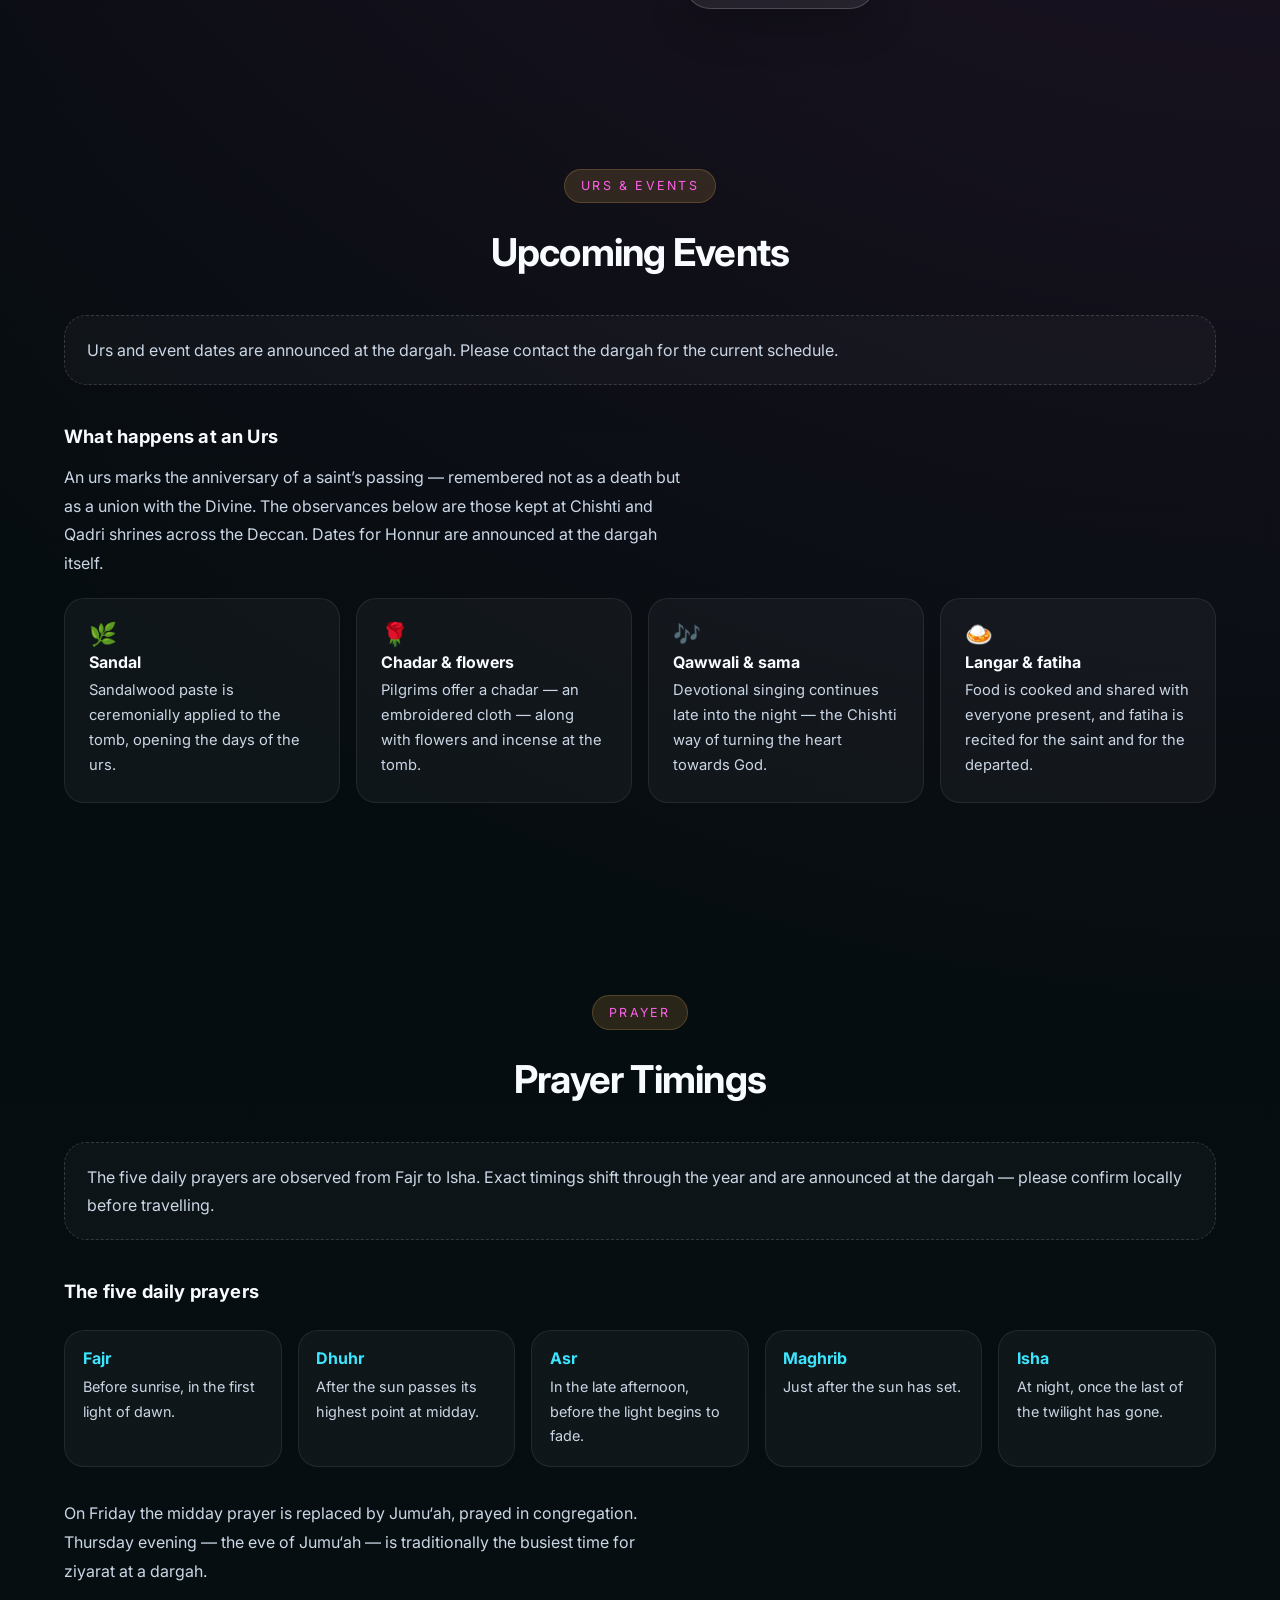
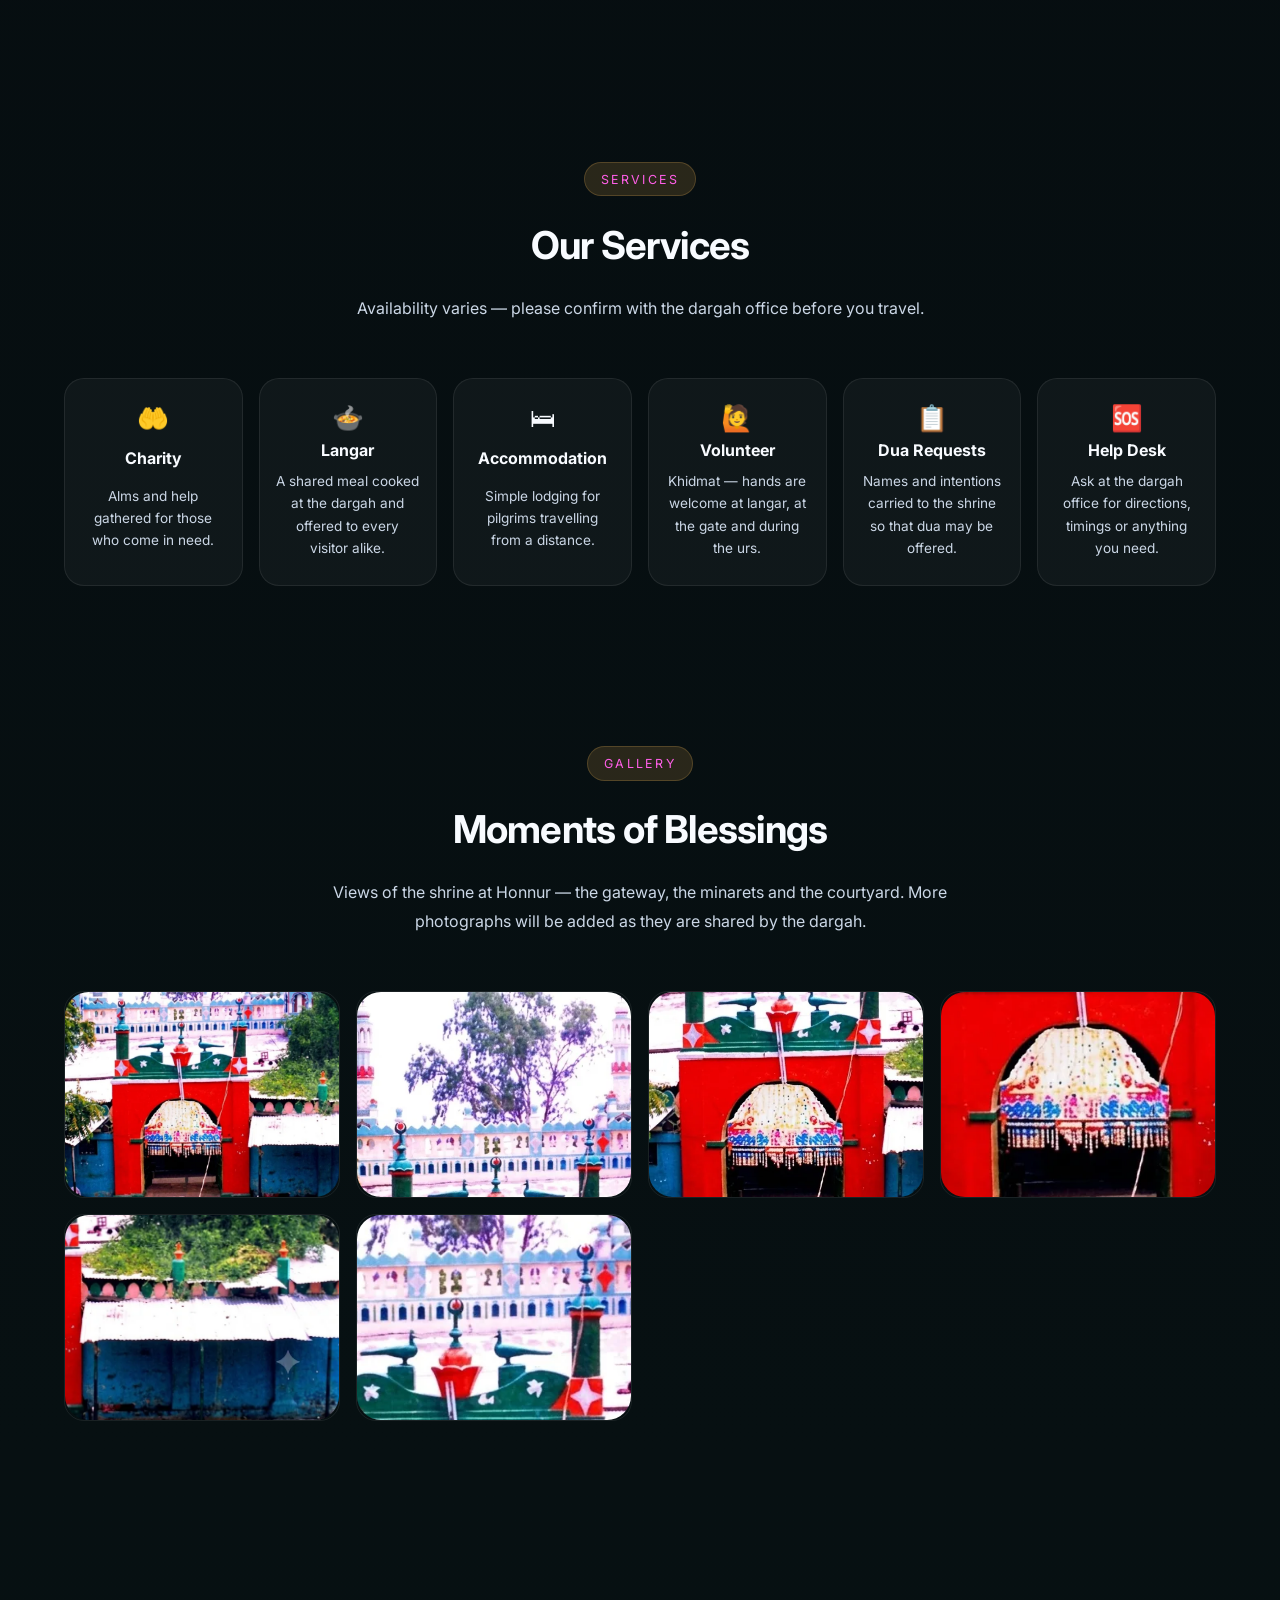
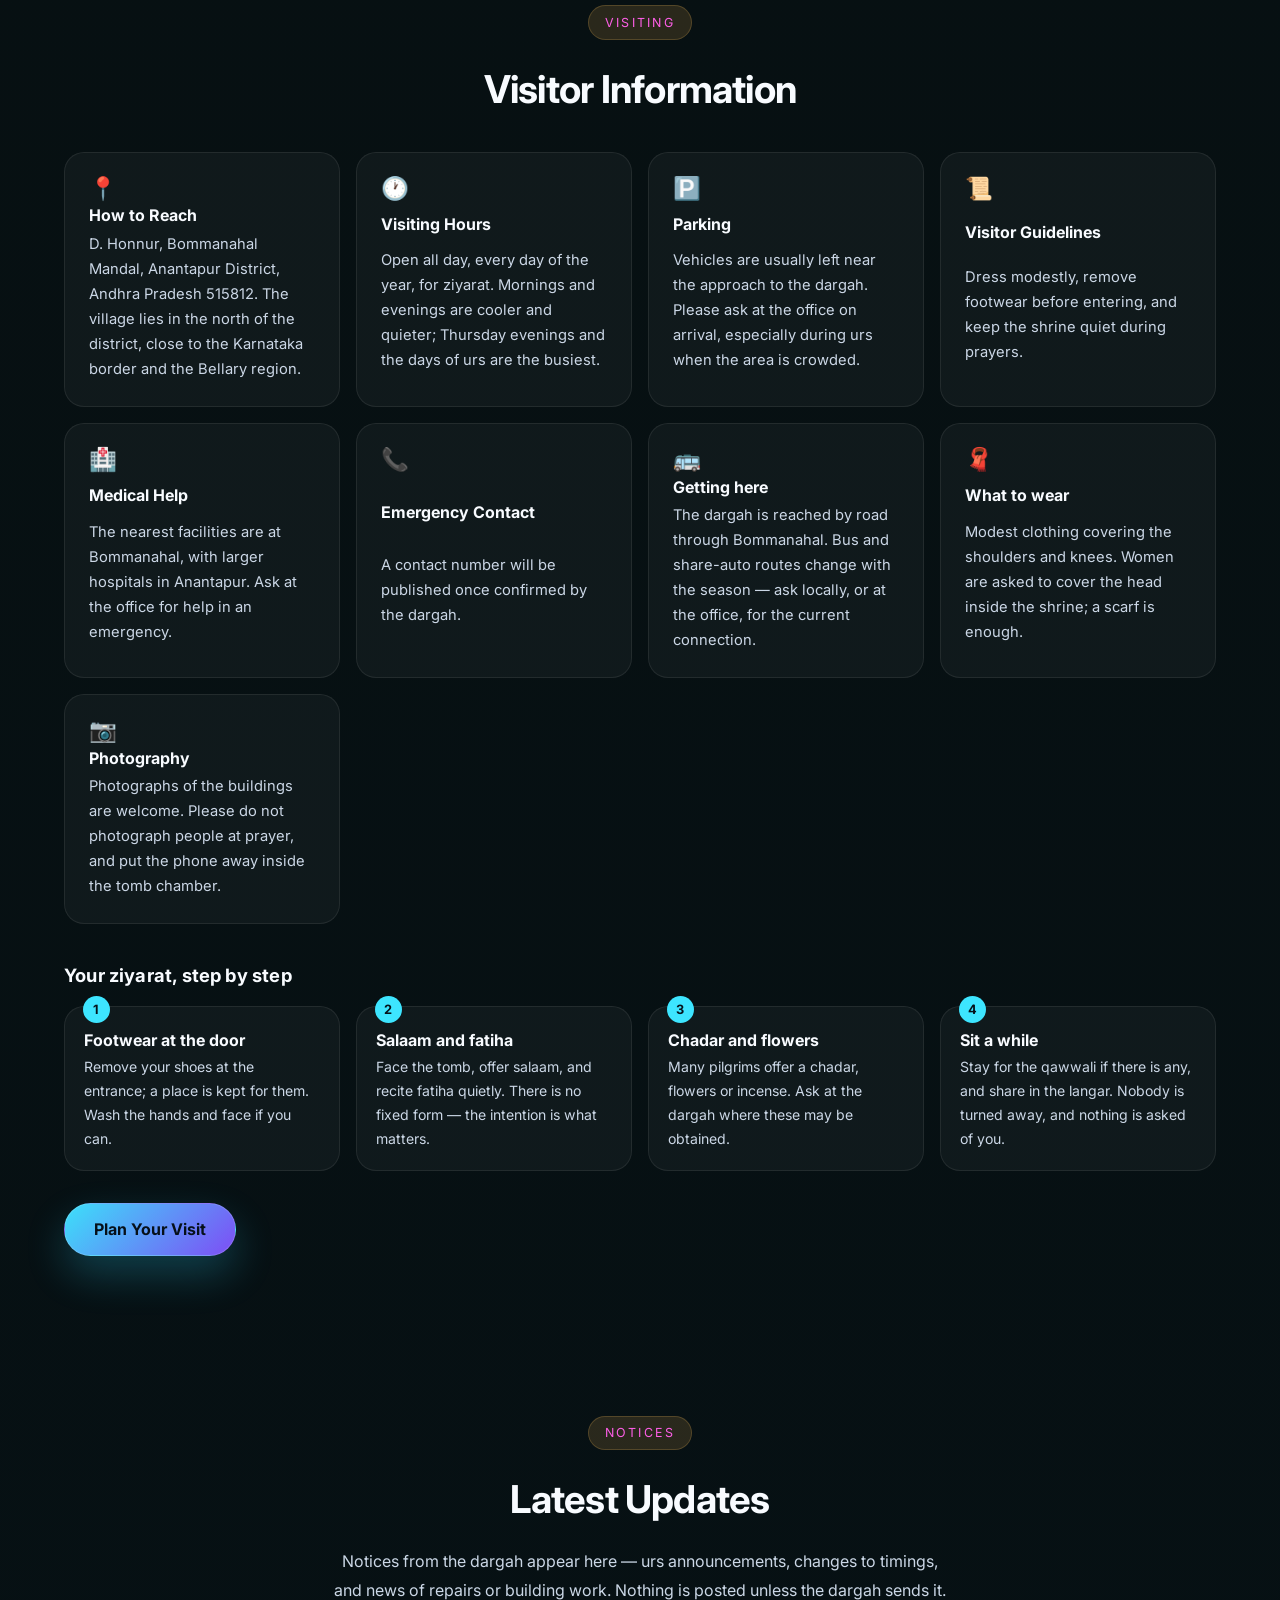
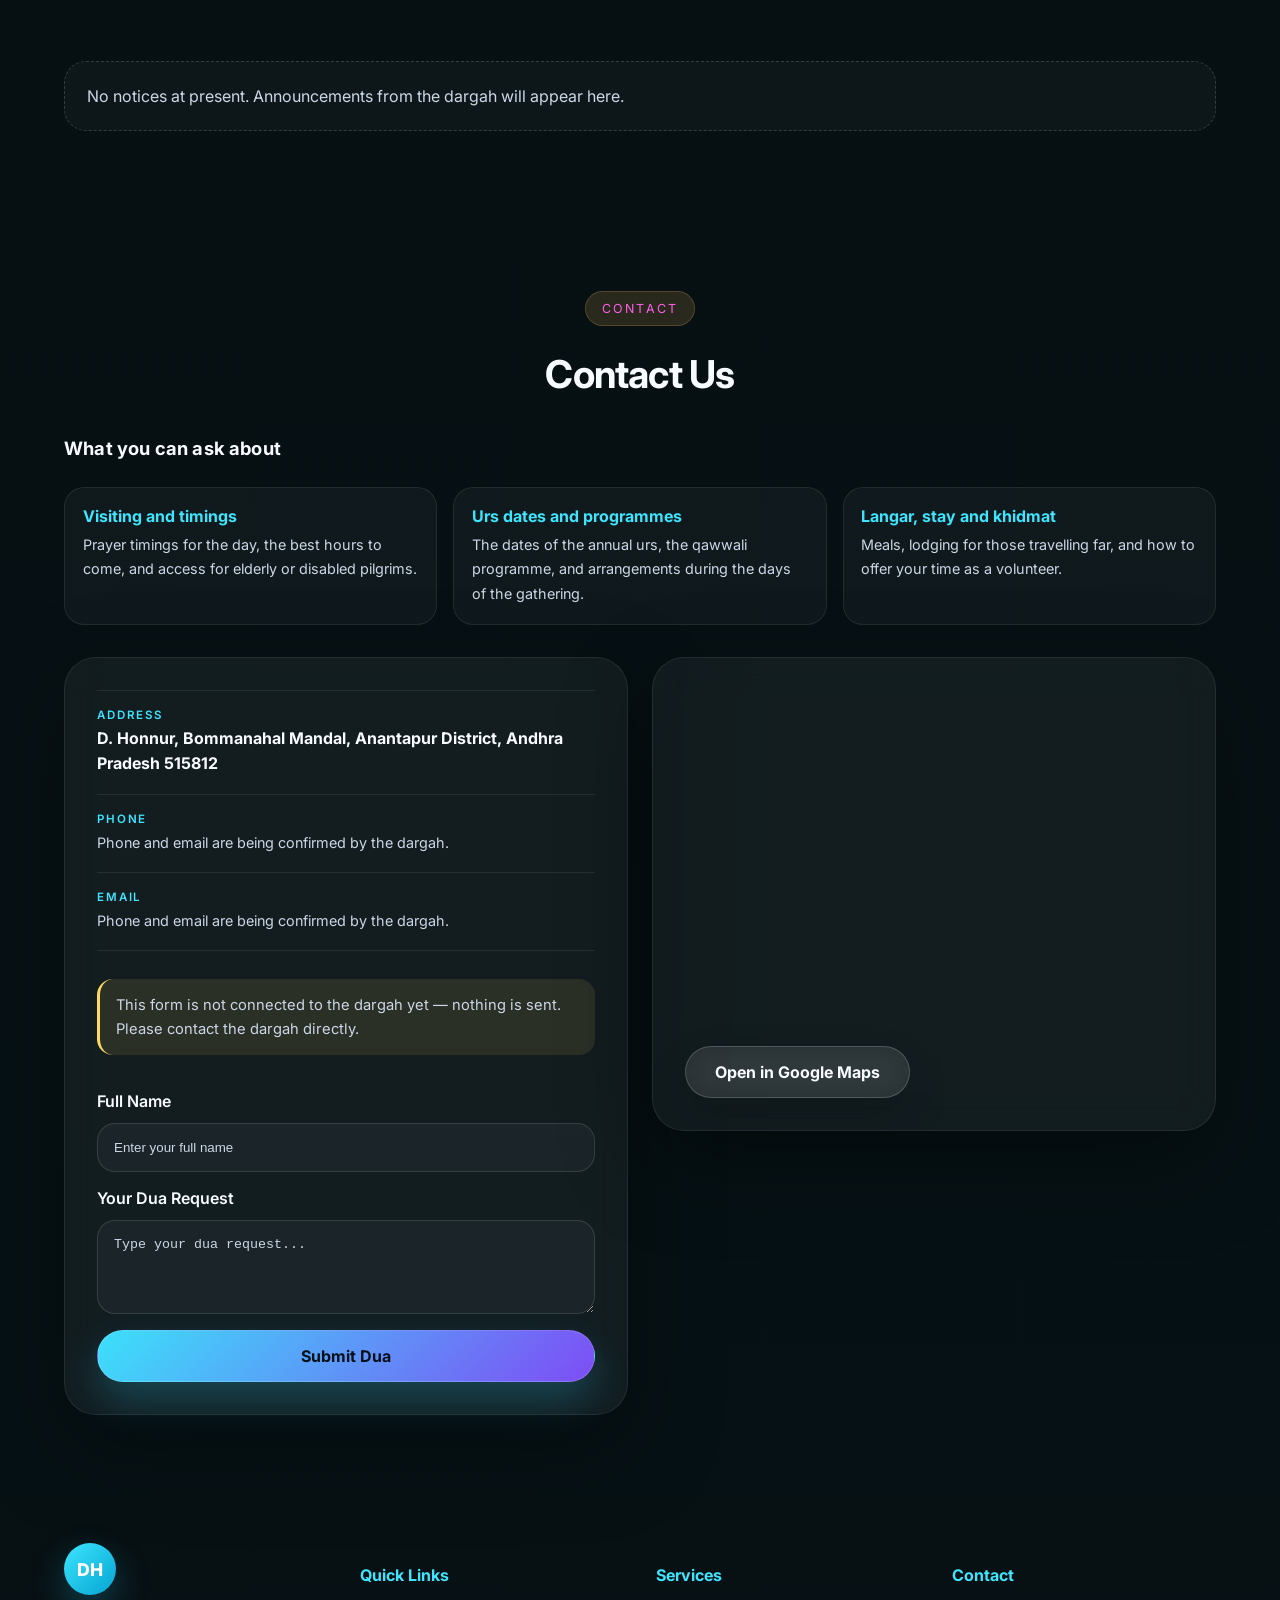
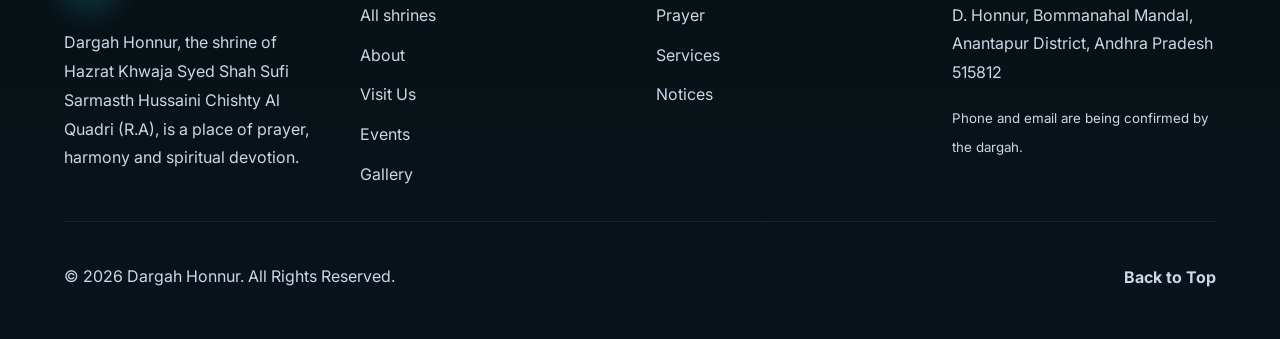
==== commit 961ad777: "Add a way back to the directory from the shrine page Arriving from the grid, the only route back was" ====
--- a/html/honnur-vali.html
+++ b/html/honnur-vali.html
@@ -9,7 +9,7 @@
   <link rel="preconnect" href="https://fonts.googleapis.com" />
   <link rel="preconnect" href="https://fonts.gstatic.com" crossorigin />
   <link href="https://fonts.googleapis.com/css2?family=Inter:wght@400;500;600;700;800&family=Playfair+Display:wght@600;700;800&family=Noto+Naskh+Arabic:wght@400;500;600;700&family=Noto+Sans+Devanagari:wght@400;500;600;700&display=swap" rel="stylesheet" />
-  <link rel="stylesheet" href="./assets/styles.css?v=31" />
+  <link rel="stylesheet" href="./assets/styles.css?v=32" />
   <link rel="stylesheet" href="./assets/effects.css?v=5" />
 </head>
 <body>
@@ -20,6 +20,7 @@
       <!-- ---------------------------------------------------------- top bar -->
       <div class="utility-bar">
         <div class="container utility-bar__inner">
+          <a class="site-back" href="./"><span class="site-back__arrow" aria-hidden="true">←</span><span data-i18n="backToDirectory">All shrines</span></a>
           <nav class="utility-links" data-i18n-aria="ariaUtilityLinks" aria-label="Quick contact">
             <a href="#contact"><span aria-hidden="true">✆</span><span data-i18n="utilHelpline">Helpline</span></a>
             <a href="#contact"><span aria-hidden="true">✉</span><span data-i18n="utilEmail">Email</span></a>
@@ -73,6 +74,7 @@
             </button>
           </div>
           <nav class="mobile-nav" data-i18n-aria="ariaMobileNavigation" aria-label="Mobile navigation">
+            <a class="mobile-nav__link mobile-nav__link--back" href="./"><span class="site-back__arrow" aria-hidden="true">←</span><span data-i18n="backToDirectory">All shrines</span></a>
             <a class="mobile-nav__link" href="#home" data-i18n="navHome">Home</a>
             <a class="mobile-nav__link" href="#about" data-i18n="navAbout">About</a>
             <a class="mobile-nav__link" href="#visit" data-i18n="navVisit">Visit Us</a>
@@ -442,6 +444,7 @@
         <div>
           <h4 data-i18n="footerQuickLinks">Explore</h4>
           <ul>
+            <li><a href="./" data-i18n="backToDirectory">All shrines</a></li>
             <li><a href="#about" data-i18n="navAbout">About</a></li>
             <li><a href="#visit" data-i18n="navVisit">Visit Us</a></li>
             <li><a href="#events" data-i18n="navEvents">Urs &amp; Events</a></li>
@@ -471,7 +474,7 @@
     <button class="to-top" id="toTop" type="button" data-i18n-aria="backToTop" aria-label="Back to Top">↑</button>
   </div>
 
-  <script src="./assets/script.js?v=26"></script>
+  <script src="./assets/script.js?v=27"></script>
   <script src="./assets/effects.js?v=4" defer></script>
 </body>
 </html>
--- a/html/assets/styles.css
+++ b/html/assets/styles.css
@@ -2541,3 +2541,54 @@
     opacity: 1;
   }
 }
+
+/* ==========================================================================
+   BACK TO THE DIRECTORY
+   Arriving from the shrine grid, the only way back used to be the browser
+   button. Styled as a pill so it reads as leaving the page, not as one more
+   in-page anchor beside the utility links.
+   ========================================================================== */
+
+.site-back {
+  display: inline-flex;
+  align-items: center;
+  gap: 0.45rem;
+  padding: 0.22rem 0.75rem;
+  border: 1px solid rgba(61, 229, 255, 0.22);
+  border-radius: 999px;
+  color: var(--muted);
+  white-space: nowrap;
+  transition: color 0.25s ease, border-color 0.25s ease, background 0.25s ease;
+}
+
+.site-back:hover {
+  color: var(--primary);
+  border-color: rgba(61, 229, 255, 0.5);
+  background: rgba(61, 229, 255, 0.08);
+}
+
+.site-back__arrow {
+  transition: translate 0.25s ease;
+}
+
+.site-back:hover .site-back__arrow,
+.mobile-nav__link--back:hover .site-back__arrow {
+  translate: -3px 0;
+}
+
+/* The flex row already mirrors under dir=rtl; the glyph has to turn with it. */
+[dir='rtl'] .site-back__arrow {
+  rotate: 180deg;
+}
+
+[dir='rtl'] .site-back:hover .site-back__arrow,
+[dir='rtl'] .mobile-nav__link--back:hover .site-back__arrow {
+  translate: 3px 0;
+}
+
+.mobile-nav__link--back {
+  display: inline-flex;
+  align-items: center;
+  gap: 0.5rem;
+  color: var(--primary);
+}
